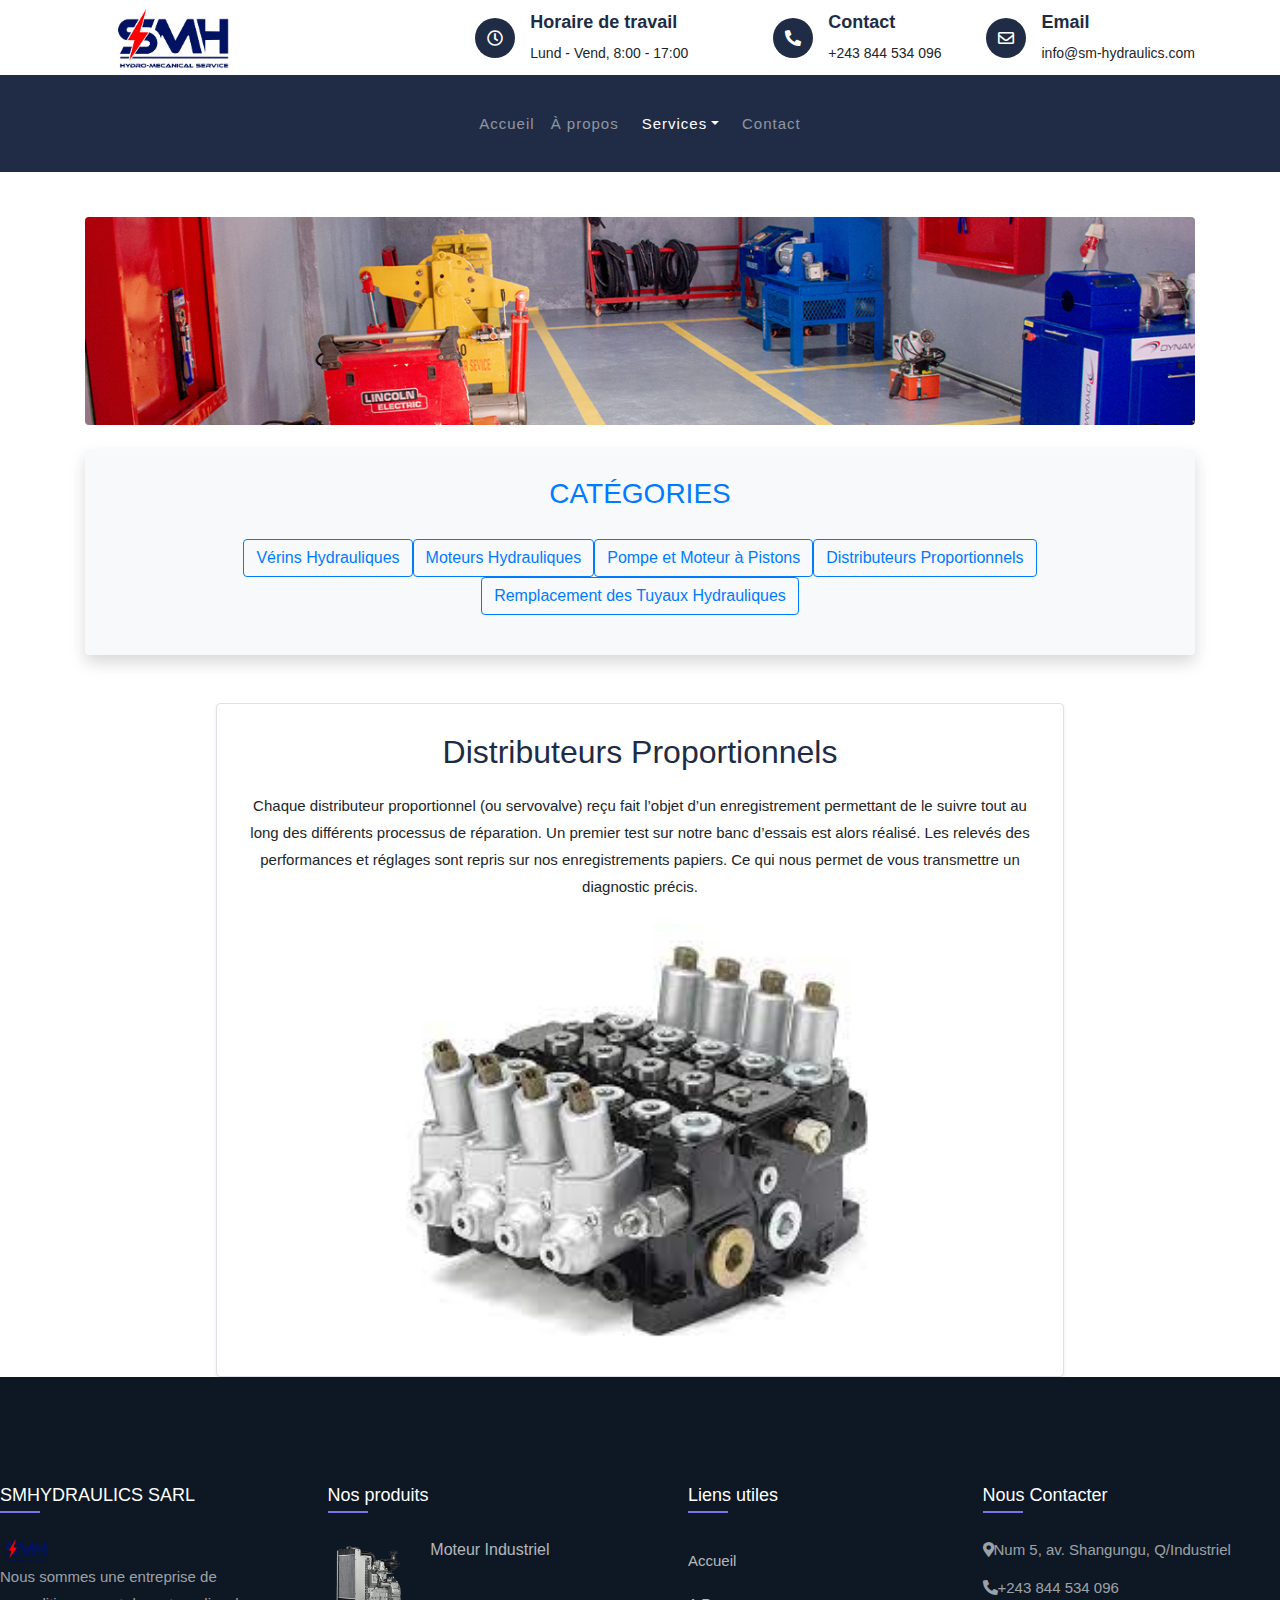
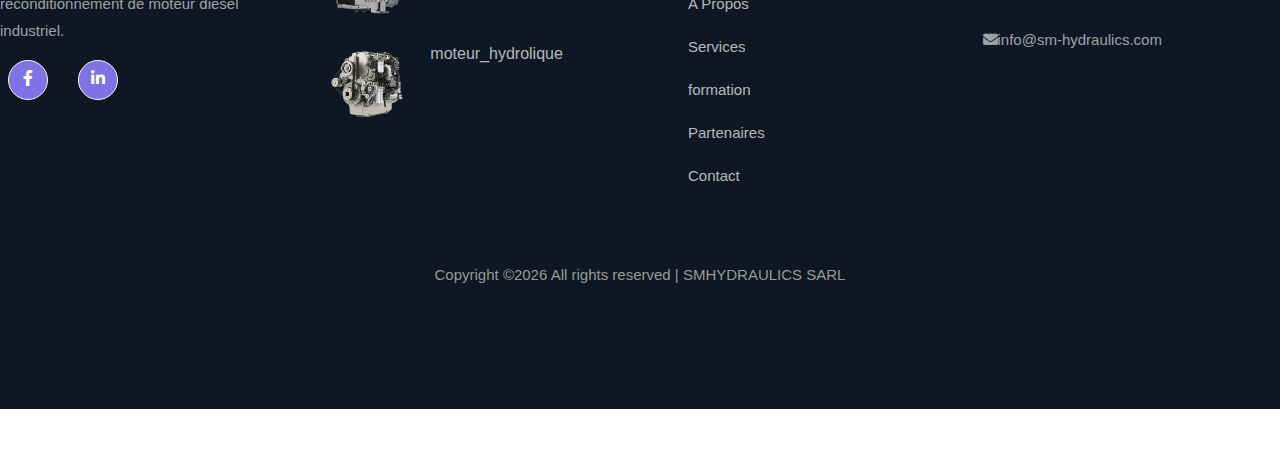
==== distributeur.html @ 276afb15 "premier commit" ====
<!DOCTYPE html>
<html lang="en">
    <head>
        <meta charset="utf-8">
        <title>SMHydraulics SAR</title>
        <meta content="width=device-width, initial-scale=1.0" name="viewport">
        <meta content="Free Website Template" name="keywords">
        <meta content="Free Website Template" name="description">

          <!-- Favicon -->
          <link rel="icon" type="image/png" href="images/smhhhh.png">

        <!-- Google Font -->
        <link href="https://fonts.googleapis.com/css2?family=Barlow:wght@400;500;600;700;800;900&display=swap" rel="stylesheet"> 
        
        <!-- CSS Libraries -->
        <link href="https://stackpath.bootstrapcdn.com/bootstrap/4.4.1/css/bootstrap.min.css" rel="stylesheet">
        <link href="https://cdnjs.cloudflare.com/ajax/libs/font-awesome/5.10.0/css/all.min.css" rel="stylesheet">
        <link href="lib/flaticon/font/flaticon.css" rel="stylesheet">
        <link href="lib/animate/animate.min.css" rel="stylesheet">
        <link href="lib/owlcarousel/assets/owl.carousel.min.css" rel="stylesheet">

        <!-- Template Stylesheet -->
        <link href="css/style.css" rel="stylesheet">
        <link href="css/main.css" rel="stylesheet">
    </head>

    <body>
        <!-- Top Bar Start -->
        <div class="top-bar">
           <div class="container">
               <div class="row align-items-center">
                   <div class="col-lg-4 col-md-12">
                       <div class="logo">
                           <a href="index.html">
                               
                               <img src="images/logo.jpg" alt="Logo"> 
                           </a>
                       </div>
                   </div>
                   <div class="col-lg-8 col-md-7 d-none d-lg-block">
                       <div class="row">
                           <div class="col-4">
                               <div class="top-bar-item">
                                   <div class="top-bar-icon">
                                       <i class="far fa-clock"></i>
                                   </div>
                                   
                                   <div class="top-bar-text">
                                       <h3>Horaire de travail</h3>
                                       <p>Lund - Vend, 8:00 - 17:00</p>
                                   </div>
                               </div>
                           </div>
                           <div class="col-4">
                               <div class="top-bar-item">
                                   <div class="top-bar-icon">
                                       <i class="fa fa-phone-alt"></i>
                                   </div>
                                   <div class="top-bar-text">
                                       <h3>Contact</h3>
                                       <p>+243 844 534 096</p>
                                   </div>
                               </div>
                           </div>
                           <div class="col-4">
                               <div class="top-bar-item">
                                   <div class="top-bar-icon">
                                       <i class="far fa-envelope"></i>
                                   </div>
                                   <div class="top-bar-text">
                                       <h3> Email</h3>
                                       <p> 
                                           info@sm-hydraulics.com</p>
                                   </div>
                               </div>
                           </div>
                       </div>
                   </div>
               </div>
           </div>
       </div>
       <!-- Top Bar End -->

       
      <!-- Nav Bar Start -->
<div class="nav-bar">
    <div class="container">
        <nav class="navbar navbar-expand-lg bg-dark navbar-dark">
            <!-- Logo -->
            <a href="#" class="navbar-brand">MENU</a>

            <!-- Bouton pour mobile -->
            <button class="navbar-toggler" type="button" data-toggle="collapse" data-target="#navbarCollapse">
                <span class="navbar-toggler-icon"></span>
            </button>

            <!-- Liens centrés -->
            <div class="collapse navbar-collapse" id="navbarCollapse">
                <ul class="navbar-nav mx-auto text-center">
                    <li class="nav-item">
                        <a href="index.html" class="nav-link">Accueil</a>
                    </li>
                    <li class="nav-item">
                        <a href="about.html" class="nav-link">À propos</a>
                    </li>
                    <li class="nav-item dropdown">
                        <a href="#" class="nav-link active dropdown-toggle" data-toggle="dropdown">Services</a>
                        <div class="dropdown-menu">
                            <a href="single.html" class="dropdown-item">Motorisation</a>
                            <a href="pieces.html" class="dropdown-item">Pièces de rechange</a>
                            <a href="Hydrolique.html" class="dropdown-item">Système hydraulique</a>
                            <a href="formation.html" class="dropdown-item">Formation</a>
                        </div>
                    </li>
                    <li class="nav-item">
                        <a href="contact.html" class="nav-link">Contact</a>
                    </li>
                </ul>
            </div>
        </nav>
    </div>
</div>
<!-- Nav Bar End -->

        
        


        <div class="single">
            <div class="container">
                <div class="row">
                    <!-- Main Image Section -->
                    <div class="col-lg-12">
                        <div class="main-image mb-4">
                            <img src="images/banner/banner1.jpg" class="img-fluid rounded mx-auto d-block" alt="Motorisation Perkins">
                        </div>
                    </div>
        
                    <div class="col-12">
                        <div class="categories bg-light py-4 px-3 rounded shadow text-center mb-5">
                            <h3 class="widget-title text-uppercase text-primary mb-4">Catégories</h3>
                            <ul class="list-unstyled d-flex justify-content-center gap-4 flex-wrap">
                                <li><a href="Hydrolique.html" class="btn btn-outline-primary">Vérins Hydrauliques</a></li>
                                <li><a href="moteur_hydrolique.html" class="btn btn-outline-primary">Moteurs Hydrauliques</a></li>
                                <li><a href="pistons.html" class="btn btn-outline-primary">Pompe et Moteur à Pistons</a></li>
                                <li><a href="distributeur.html" class="btn btn-outline-primary">Distributeurs Proportionnels</a></li>
                                <li><a href="reparation.html" class="btn btn-outline-primary">Remplacement des Tuyaux Hydrauliques</a></li>
                            </ul>
                        </div>
                    </div>
        
                    <!-- Main Content -->
        <div class="row justify-content-center">
            <div class="col-lg-9">
                <div class="content-inner-page text-center p-4 border rounded shadow-sm bg-white">
                    <h2 class="column-title">Distributeurs Proportionnels</h2>
                    <p class="card-text mt-3">
                        Chaque distributeur proportionnel (ou servovalve) reçu fait l’objet d’un enregistrement permettant de le suivre tout au long des différents processus de réparation. Un premier test sur notre banc d’essais est alors réalisé. Les relevés des performances et réglages sont repris sur nos enregistrements papiers. Ce qui nous permet de vous transmettre un diagnostic précis.
                    </p>
                    
                    
                    <div class="text-center mt-4">
                        <img src="images/téléchargement.jpg" alt="Collaboration" class="img-fluid rounded" width="500" height="400">
                    </div>
                </div>
            </div>
        </div>
            </div><!-- Container End -->
        </div><!-- Single End -->
        

 <!-- Footer Start -->
 <footer class="footer-01">
    <div class="container-fluid p-0">
        <div class="row">
            <div class="col-md-6 col-lg-3 mb-4 mb-md-0">
                <h2 class="footer-heading">SMHYDRAULICS SARL</h2>
                <div class="col-md-3 text-start d-flex align-items-center">
                    <img src="images/smhhhh.png" alt="Logo SM Hydraulics" class="img-fluid" style="max-height: 60px; margin-left: -10px;">
                </div>
                <p>Nous sommes une entreprise de reconditionnement de moteur diesel industriel.</p>
                <ul class="ftco-footer-social p-0">
      
      <li class="ftco-animate"><a class="btn btn-outline-light btn-circle mx-2" href="https://web.facebook.com/smhydraulics/">
        <i class="fab fa-facebook-f"></i>
    </a></li>
      <li class="ftco-animate"><a class="btn btn-outline-light btn-circle mx-2" href="https://www.linkedin.com/company/smhydraulics/">
        <i class="fab fa-linkedin-in"></i>
    </a></li>
    </ul>
            </div>
            <div class="col-md-6 col-lg-3 mb-4 mb-md-0">
                <h2 class="footer-heading">Nos produits</h2>
                <div class="block-21 mb-4 d-flex">
      <a class="img mr-4 rounded" style="background-image: url(images/moteur/electrogene-serie-400.png);"></a>
      <div class="text">
        <h3 class="heading"><a href="#">Moteur Industriel</a></h3>
        
      </div>
    </div>
    <div class="block-21 mb-4 d-flex">
      <a class="img mr-4 rounded" style="background-image: url(images/moteur/industriel-serie-2800.png);"></a>
      <div class="text">
        <h3 class="heading"><a href="#">moteur_hydrolique</a></h3>
       
      </div>
    </div>
            </div>
            <div class="col-md-6 col-lg-3 pl-lg-5 mb-4 mb-md-0">
                <h2 class="footer-heading">Liens utiles</h2>
                <ul class="list-unstyled">
      <li><a href="index.html" class="py-2 d-block">Accueil</a></li>
      <li><a href="about.html" class="py-2 d-block">A Propos</a></li>
      <li><a href="moteur_hydrolique.html" class="py-2 d-block">Services</a></li>
      <li><a href="formation.html" class="py-2 d-block">formation</a></li>
      <li><a href="partenaire.html" class="py-2 d-block">Partenaires</a></li>
      <li><a href="contact.html" class="py-2 d-block">Contact</a></li>
    </ul>
            </div>
            <div class="col-md-6 col-lg-3 mb-4 mb-md-0">
                <h2 class="footer-heading">Nous Contacter</h2>
                <div class="block-23 mb-3">
      <ul>
        <li><span class="fa fa-map-marker-alt me-3"></span><span class="text">Num 5, av. Shangungu, Q/Industriel</span></li>
        <li><a href="#"><span class="fa fa-phone-alt me-3"></span><span class="text">+243 844 534 096</span></a></li>
        <li><a href="#"><span class="fa fa-envelope me-3"></span><span class="text">info@sm-hydraulics.com</span></a></li>
      </ul>
    </div>
            </div>
        </div>
        <div class="row mt-5">
  <div class="col-md-12 text-center">

    <p class="copyright">
Copyright &copy;<script>document.write(new Date().getFullYear());</script> All rights reserved | SMHYDRAULICS SARL
</p>
  </div>
</div>
    </div>
</footer>
<!-- Footer End -->
        
        <!-- Back to top button -->
        <a href="#" class="back-to-top"><i class="fa fa-chevron-up"></i></a>
        
        <!-- Pre Loader -->
        <div id="loader" class="show">
            <div class="loader"></div>
        </div>

        <!-- JavaScript Libraries -->
        <script src="https://code.jquery.com/jquery-3.4.1.min.js"></script>
        <script src="https://stackpath.bootstrapcdn.com/bootstrap/4.4.1/js/bootstrap.bundle.min.js"></script>
        <script src="lib/easing/easing.min.js"></script>
        <script src="lib/owlcarousel/owl.carousel.min.js"></script>
        <script src="lib/waypoints/waypoints.min.js"></script>
        <script src="lib/counterup/counterup.min.js"></script>
        
        <!-- Contact Javascript File -->
        <script src="mail/jqBootstrapValidation.min.js"></script>
        <script src="mail/contact.js"></script>

        <!-- Template Javascript -->
        <script src="js/main.js"></script>
    </body>
</html>
<!-- SCRIPT WHATSPP  -->
<script>
    var url = 'https://wati-integration-prod-service.clare.ai/v2/watiWidget.js?45026';
    var s = document.createElement('script');
    s.type = 'text/javascript';
    s.async = true;
    s.src = url;
    var options = {
    "enabled":true,
    "chatButtonSetting":{
        "backgroundColor":"#00e785",
        "ctaText":"Chat with us",
        "borderRadius":"25",
        "marginLeft": "0",
        "marginRight": "20",
        "marginBottom": "20",
        "ctaIconWATI":false,
        "position":"left"
    },
    "brandSetting":{
        "brandName":"SMHYDRAULICS",
        "brandSubTitle":"undefined",
        "brandImg":"https://media.licdn.com/dms/image/v2/D4D0BAQG2UTIPpKOkAg/company-logo_100_100/company-logo_100_100/0/1724136158205/smhydraulics_logo?e=1732147200&v=beta&t=-CjInPSCBkEjMk5gbdX54Pg1UfIsSRT0fSMOViB5_ok",
        "welcomeText":"Hi there Welcome to SMHYDRAULICS!\nHow can I help you?",
        "messageText":"Hello, %0A I have a question about {{page_link}}",
        "backgroundColor":"#00e785",
        "ctaText":"Chat with us",
        "borderRadius":"25",
        "autoShow":false,
        "phoneNumber":"243834700148"
    }
    };
    s.onload = function() {
        CreateWhatsappChatWidget(options);
    };
    var x = document.getElementsByTagName('script')[0];
    x.parentNode.insertBefore(s, x);
</script>
---- lib/flaticon/font/flaticon.css ----
/*
  	Flaticon icon font: Flaticon
  	Creation date: 11/10/2020 08:08
  	*/

@font-face {
  font-family: "Flaticon";
  src: url("./Flaticon.eot");
  src: url("./Flaticon.eot?#iefix") format("embedded-opentype"),
       url("./Flaticon.woff2") format("woff2"),
       url("./Flaticon.woff") format("woff"),
       url("./Flaticon.ttf") format("truetype"),
       url("./Flaticon.svg#Flaticon") format("svg");
  font-weight: normal;
  font-style: normal;
}

@media screen and (-webkit-min-device-pixel-ratio:0) {
  @font-face {
    font-family: "Flaticon";
    src: url("./Flaticon.svg#Flaticon") format("svg");
  }
}

[class^="flaticon-"]:before, [class*=" flaticon-"]:before,
[class^="flaticon-"]:after, [class*=" flaticon-"]:after {   
  font-family: Flaticon;
        font-size: 20px;
font-style: normal;
margin-left: 20px;
}

.flaticon-car-wash-1:before { content: "\f100"; }
.flaticon-car-service:before { content: "\f101"; }
.flaticon-seat:before { content: "\f102"; }
.flaticon-car-service-1:before { content: "\f103"; }
.flaticon-car-wash:before { content: "\f104"; }
.flaticon-brush:before { content: "\f105"; }
.flaticon-vacuum-cleaner:before { content: "\f106"; }
.flaticon-brush-1:before { content: "\f107"; }
.flaticon-car-service-2:before { content: "\f108"; }
.flaticon-car-service-3:before { content: "\f109"; }
---- css/style.css ----
/*******************************/
/********* General CSS *********/
/*******************************/
body {
    color: #444444;
    font-weight: 400;
    background: #ffffff;
    font-family: 'Barlow', sans-serif;
}

h1,
h2, 
h3, 
h4,
h5, 
h6 {
    color: #202C45;
}

a {
    color: #202C45;
    transition: .3s;
}

a:hover,
a:active,
a:focus {
    color: #E81C2E;
    outline: none;
    text-decoration: none;
}

.btn.btn-custom {
    padding: 10px 30px 12px 30px;
    text-align: center; 
    font-size: 16px;
    font-weight: 500;
    color: #ffffff;
    background: #E81C2E;
    border: none;
    border-radius: 60px;
    box-shadow: inset 0 0 0 0 #202C45;
    transition: ease-out 0.5s;
    -webkit-transition: ease-out 0.5s;
    -moz-transition: ease-out 0.5s;
}

.btn.btn-custom:hover {
    color: #E81C2E;
    background: #202C45;
    box-shadow: inset 200px 0 0 0 #202C45;
}

.btn:focus,
.form-control:focus {
    box-shadow: none;
}

.container-fluid {
    max-width: 1366px;
}

[class^="flaticon-"]:before, [class*=" flaticon-"]:before,
[class^="flaticon-"]:after, [class*=" flaticon-"]:after {   
    font-size: inherit;
    margin-left: 0;
}


/**********************************/
/****** Loader & Back to Top ******/
/**********************************/
#loader {
    position: fixed;
    top: 0;
    right: 0;
    bottom: 0;
    left: 0;
    display: flex;
    align-items: center;
    justify-content: center;
    background: #ffffff;
    opacity: 0;
    visibility: hidden;
    -webkit-transition: opacity .3s ease-out, visibility 0s linear .3s;
    -o-transition: opacity .3s ease-out, visibility 0s linear .3s;
    transition: opacity .3s ease-out, visibility 0s linear .3s;
    z-index: 999;
}

#loader.show {
    -webkit-transition: opacity .6s ease-out, visibility 0s linear 0s;
    -o-transition: opacity .6s ease-out, visibility 0s linear 0s;
    transition: opacity .6s ease-out, visibility 0s linear 0s;
    visibility: visible;
    opacity: 1;
}

#loader .loader {
    position: relative;
    width: 45px;
    height: 45px;
    border: 5px solid #dddddd;
    border-top: 5px solid #E81C2E;
    border-radius: 50%;
    -webkit-animation: spin 2s linear infinite;
    animation: spin 2s linear infinite;
}

@-webkit-keyframes spin {
    0% { -webkit-transform: rotate(0deg); }
    100% { -webkit-transform: rotate(360deg); }
}

@keyframes spin {
    0% { transform: rotate(0deg); }
    100% { transform: rotate(360deg); }
}

.back-to-top {
    position: fixed;
    display: none;
    width: 44px;
    height: 44px;
    text-align: center;
    line-height: 1;
    font-size: 22px;
    right: 15px;
    bottom: 15px;
    transition: .5s;
    background: #E81C2E;
    border-radius: 44px;
    z-index: 9;
}

.back-to-top i {
    color: #ffffff;
    padding-top: 10px;
}

.back-to-top:hover {
    background: #202C45;
}


/**********************************/
/********** Top Bar CSS ***********/
/**********************************/
.top-bar {
    position: relative;
    height: 75px;
    display: flex;
    align-items: center;
    background: #ffffff;
}

.top-bar .logo {
    text-align: left;
    overflow: hidden;
}

.top-bar .logo h1 {
    margin: -4px 0 0 0;
    color: #E81C2E;
    font-size: 50px;
    line-height: 50px;
    font-weight: 800;
    letter-spacing: 1px;
    font-style: italic;
}

.top-bar .logo h1 span {
    color: #202C45;
}

.top-bar .logo img {
    max-width: 100%;
    max-height: 60px;
}

.top-bar .top-bar-item {
    display: flex;
    align-items: center;
    justify-content: flex-end;
}

.top-bar .top-bar-icon {
    width: 40px;
    height: 40px;
    display: flex;
    align-items: center;
    justify-content: center;
    background: #202C45;
    border-radius: 40px;
}

.top-bar .top-bar-icon i {
    margin: 0;
    color: #ffffff;
    font-size: 16px;
}

.top-bar .top-bar-text {
    padding-left: 15px;
}

.top-bar .top-bar-text h3 {
    margin: 0 0 5px 0;
    font-size: 18px;
    font-weight: 600;
}

.top-bar .top-bar-text p {
    margin: 0;
    font-size: 14px;
    font-weight: 400;
}

@media (max-width: 991.98px) {
    .top-bar .logo {
        text-align: center;
    }
}


/**********************************/
/*********** Nav Bar CSS **********/
/**********************************/
.nav-bar {
    position: relative;
    background: #202C45;
}

.nav-bar.nav-sticky {
    position: fixed;
    width: 100%;
    top: 0;
    left: 0;
    box-shadow: 0 2px 5px rgba(0, 0, 0, .3);
    z-index: 999;
}

.nav-bar .navbar {
    padding: 20px 0;
    background: #202C45 !important;
    transition: .3s;
}

.nav-bar.nav-sticky .navbar {
    padding: 5px 0;
}

.navbar-dark .navbar-nav .nav-link,
.navbar-dark .navbar-nav .nav-link:focus,
.navbar-dark .navbar-nav .nav-link:hover,
.navbar-dark .navbar-nav .nav-link.active {
    color: #ffffff;
    padding: 15px;
    font-weight: 500;
    letter-spacing: 1px;
}

.navbar-dark .navbar-nav .nav-link:hover,
.navbar-dark .navbar-nav .nav-link.active {
    color: #E81C2E;
}

.nav-bar .dropdown-menu {
    margin-top: 0;
    border: 0;
    border-radius: 0;
    background: #f8f9fa;
}

.nav-bar .btn.btn-custom {
    color: #202C45;
    background: #ffffff;
    box-shadow: inset 0 0 0 0 #E81C2E;
}

.nav-bar .btn:hover {
    color: #ffffff;
    background: #E81C2E;
    box-shadow: inset 200px 0 0 0 #E81C2E;
}

@media (min-width: 992px) {
    .nav-bar .navbar-brand {
        display: none;
    }
}

@media (max-width: 991.98px) {
    .navbar-dark .navbar-nav .nav-link,
    .navbar-dark .navbar-nav .nav-link:focus,
    .navbar-dark .navbar-nav .nav-link:hover,
    .navbar-dark .navbar-nav .nav-link.active {
        padding: 5px 0;
    }
    
    .nav-bar .dropdown-menu {
        box-shadow: none;
    }
    
    .nav-bar .btn {
        display: none;
    }
}


/*******************************/
/********** Hero CSS ***********/
/*******************************/
.carousel {
    position: relative;
    width: 100%;
    min-height: 400px;
    background: #ffffff;
    margin-bottom: 45px;
}

.carousel .container-fluid {
    padding: 0;
}

.carousel .carousel-item {
    position: relative;
    width: 100%;
    min-height: 400px;
    display: flex;
    align-items: center;
    justify-content: center;
    flex-direction: column;
}

.carousel .carousel-img {
    position: relative;
    width: 100%;
    height: 100%;
    min-height: 400px;
    text-align: right;
    overflow: hidden;
}

.carousel .carousel-img::after {
    position: absolute;
    content: "";
    top: 0;
    right: 0;
    bottom: 0;
    left: 0;
    background: rgba(0, 0, 0, .5);
    z-index: 1;
}

.carousel .carousel-img img {
    width: 100%;
    height: 100%;
    object-fit: cover;
}

.carousel .carousel-text {
    position: absolute;
    max-width: 992px;
    padding: 0 15px;
    text-align: center;
    display: flex;
    align-items: center;
    justify-content: center;
    flex-direction: column;
    z-index: 2;
}

.carousel .carousel-text h3 {
    color: #E81C2E;
    font-size: 20px;
    font-weight: 700;
    letter-spacing: 4px;
    text-transform: uppercase;
    margin-bottom: 0px;
}

.carousel .carousel-text h1 {
    color: #ffffff;
    font-size: 90px;
    font-weight: 700;
    margin-bottom: 20px;
    text-transform: capitalize;
}

.carousel .carousel-text p {
    max-width: 500px;
    color: #ffffff;
    font-size: 18px;
    margin-bottom: 40px;
}

.carousel .btn.btn-custom {
    padding: 20px 45px 22px 45px;
    color: #ffffff;
}

.carousel .btn.btn-custom:hover {
    color: #E81C2E;
}

.carousel .owl-nav {
    position: absolute;
    width: 100%;
    height: 50px;
    top: calc(50% - 25px);
    left: 0;
    display: flex;
    justify-content: space-between;
    z-index: 9;
}

.carousel .owl-nav .owl-prev,
.carousel .owl-nav .owl-next {
    width: 50px;
    height: 50px;
    display: flex;
    align-items: center;
    justify-content: center;
    color: #ffffff;
    border-radius: 50px;
    background: rgba(256, 256, 256, .2);
    font-size: 22px;
    transition: .5s;
}

.carousel .owl-nav .owl-prev {
    margin-left: 30px;
}

.carousel .owl-nav .owl-next {
    margin-right: 30px;
}

.carousel .owl-nav .owl-prev:hover,
.carousel .owl-nav .owl-next:hover {
    color: #ffffff;
    background: #E81C2E;
}

.carousel .animated {
    -webkit-animation-duration: 1s;
    animation-duration: 1s;
}

@media (max-width: 991.98px) {
    .carousel .carousel-text h3 {
        margin-bottom: 5px;
    }
    
    .carousel .carousel-text h1 {
        font-size: 60px;
    }
    
    .carousel .carousel-text p {
        font-size: 16px;
    }
    
    .carousel .carousel-text .btn {
        padding: 12px 30px;
        font-size: 15px;
        letter-spacing: 0;
    }
}

@media (max-width: 767.98px) {
    .carousel .carousel-text h3 {
        font-size: 18px;
        letter-spacing: 2px;
        margin-bottom: 15px;
    }
    
    .carousel .carousel-text h1 {
        font-size: 45px;
    }
    
    .carousel .carousel-text .btn {
        padding: 10px 25px;
        font-size: 15px;
        letter-spacing: 0;
    }
}

@media (max-width: 575.98px) {
    .carousel .carousel-text h3 {
        font-size: 14px;
        letter-spacing: 1px;
        margin-bottom: 10px;
    }
    
    .carousel .carousel-text h1 {
        font-size: 30px;
        margin-bottom: 15px;
    }
    
    .carousel .carousel-text p {
        margin-bottom: 25px;
    }
    
    .carousel .carousel-text .btn {
        padding: 8px 20px;
        font-size: 14px;
        letter-spacing: 0;
    }
}


/*******************************/
/******* Page Header CSS *******/
/*******************************/
.page-header {
    position: relative;
    margin-bottom: 45px;
    padding: 90px 0;
    text-align: center;
    background: #202C45;
    border-top: 1px dotted #ffffff;
}

.page-header h2 {
    position: relative;
    color: #ffffff;
    font-size: 60px;
    font-weight: 700;
    margin-bottom: 20px;
    padding-bottom: 5px;
}

.page-header h2::after {
    position: absolute;
    content: "";
    width: 100px;
    height: 2px;
    left: calc(50% - 50px);
    bottom: 0;
    background: #ffffff;
}

.page-header a {
    position: relative;
    padding: 0 12px;
    font-size: 22px;
    color: #ffffff;
}

.page-header a:hover {
    color: #E81C2E;
}

.page-header a::after {
    position: absolute;
    content: "/";
    width: 8px;
    height: 8px;
    top: -2px;
    right: -7px;
    text-align: center;
    color: #ffffff;
}

.page-header a:last-child::after {
    display: none;
}

@media (max-width: 991.98px) {
    .page-header {
        padding: 60px 0;
    }
    
    .page-header h2 {
        font-size: 45px;
    }
    
    .page-header a {
        font-size: 20px;
    }
}

@media (max-width: 767.98px) {
    .page-header {
        padding: 45px 0;
    }
    
    .page-header h2 {
        font-size: 35px;
    }
    
    .page-header a {
        font-size: 18px;
    }
}


/*******************************/
/******* Section Header ********/
/*******************************/
.section-header {
    position: relative;
    width: 100%;
    max-width: 700px;
    margin: 0 auto 45px auto;
}

.section-header p {
    display: inline-block;
    margin-bottom: 10px;
    padding-bottom: 5px;
    position: relative;
    font-size: 16px;
    font-weight: 700;
    letter-spacing: 4px;
    text-transform: uppercase;
    color: #E81C2E;
}

.section-header p::after {
    position: absolute;
    content: "";
    width: 50%;
    height: 2px;
    left: 25%;
    bottom: 0;
    background: #E81C2E;
}

.section-header.text-left p::after {
    left: 0;
}

.section-header.text-right p::after {
    left: 50%;
}

.section-header h2 {
    margin: 0;
    font-size: 45px;
    font-weight: 700;
    text-transform: capitalize;
}

@media (max-width: 991.98px) {
    .section-header h2 {
        font-size: 45px;
    }
}

@media (max-width: 767.98px) {
    .section-header h2 {
        font-size: 40px;
    }
}

@media (max-width: 575.98px) {
    .section-header h2 {
        font-size: 35px;
    }
}


/*******************************/
/********** About CSS **********/
/*******************************/
.about {
    position: relative;
    width: 100%;
    padding: 45px 0 15px 0;
}

.about .section-header {
    margin-bottom: 30px;
    margin-left: 0;
}

.about .about-img img {
    width: 100%;
    border-radius: 5px;
    margin-bottom: 30px;
}

.about .about-content {
    margin-bottom: 30px;
}

.about .about-content ul {
    margin: 0;
    padding: 0;
    list-style: none;
    margin-bottom: 25px;
}

.about .about-content ul li {
    margin-bottom: 5px;
}

.about .about-content ul li i {
    margin-right: 8px;
    color: #E81C2E;
}


/*******************************/
/********* Service CSS *********/
/*******************************/
.service {
    position: relative;
    width: 100%;
    padding: 45px 0 0 0;
}

.service .service-item {
    position: relative;
    width: 100%;
    display: flex;
    flex-direction: column;
    margin-bottom: 45px;
}

.service .service-item i {
    color: #202C45;
    font-size: 75px;
    line-height: 75px;
    margin-bottom: 20px;
}

.service .service-item [class^="flaticon-"]::before {
    margin: 0;
    font-size: 60px;
    line-height: 60px;
    background-image: linear-gradient(#E81C2E, #202C45);
    -webkit-background-clip: text;
    -webkit-text-fill-color: transparent;
    transition: .5s;
}

.service .service-item h3 {
    margin-bottom: 10px;
    font-size: 20px;
    font-weight: 700;
    letter-spacing: 1px;
}

.service .service-item p {
    margin: 0;
}


/*******************************/
/********** Facts CSS **********/
/*******************************/
.facts {
    position: relative;
    width: 100%;
    min-height: 400px;
    margin: 45px 0;
    display: flex;
    align-items: center;
    background: #202C45;
}

.facts .facts-item {
    display: flex;
    flex-direction: row;
    margin: 25px 0;
}

.facts .facts-item i {
    margin-top: 15px;
    font-size: 45px;
    color: #E81C2E;
}

.facts .facts-text {
    padding-left: 20px;
}

.facts .facts-text h3 {
    position: relative;
    display: inline-block;
    color: #ffffff;
    font-size: 60px;
    font-weight: 700;
}

.facts .facts-text h3::after {
    position: absolute;
    content: "\f067";
    top: 0px;
    right: -25px;
    color: #ffffff;
    font-size: 25px;
    font-family: "Font Awesome 5 Free";
    font-weight: 900;
}

.facts .facts-text p {
    color: #ffffff;
    font-size: 18px;
    font-weight: 500;
    margin: 0;
}


/*******************************/
/********* Pricing CSS *********/
/*******************************/
.price {
    position: relative;
    width: 100%;
    padding: 45px 0 15px 0;
}

.price .row {
    padding: 0 15px;
}

.price .col-md-4 {
    padding: 0;
}

.price .price-item {
    position: relative;
    margin-bottom: 30px;
    background: #ffffff;
    border-radius: 5px;
    text-align: center;
}

.price .featured-item {
    box-shadow: 0 0 30px rgba(0, 0, 0, .2);
    z-index: 1;
}

.price .price-header {
    padding: 45px 0 30px 0;
}

.price .price-header h3 {
    font-size: 20px;
    font-weight: 700;
    letter-spacing: 2px;
    text-transform: uppercase;
}

.price .price-header h2 {
    display: flex;
    align-items: flex-start;
    justify-content: center;
    font-size: 60px;
    font-weight: 700;
    letter-spacing: 5px;
}

.price .price-header h2 span {
    font-size: 25px;
    line-height: 55px;
}

.price .price-item.featured-item h2,
.price .price-item.featured-item h3 {
    color: #E81C2E;
}

.price .price-body {
    padding: 0 0 20px 0;
}

.price .price-body ul {
    margin: 0;
    padding: 0;
    list-style: none;
}

.price .price-body ul li {
    padding: 0 0 15px 0;
}

.price .price-body ul li i {
    margin-right: 10px;
}

.price .price-body ul li i.fa-check-circle {
    color: #39B972;
}

.price .price-body ul li i.fa-times-circle {
    color: #cccccc;
}

.price .price-item .price-footer {
    padding-bottom: 45px;
}

.price .price-item .price-footer .btn.btn-custom {
    color: #E81C2E;
    background: #202C45;
    box-shadow: inset 0 0 0 0 #E81C2E;
}

.price .price-item .price-footer .btn.btn-custom:hover {
    color: #ffffff;
    background: #E81C2E;
    box-shadow: inset 200px 0 0 0 #E81C2E;
}

.price .price-item.featured-item .price-footer .btn.btn-custom {
    color: #ffffff;
    background: #E81C2E;
    box-shadow: inset 0 0 0 0 #202C45;
}

.price .price-item.featured-item .price-footer .btn.btn-custom:hover {
    color: #E81C2E;
    background: #202C45;
    box-shadow: inset 200px 0 0 0 #202C45;
}


/*******************************/
/******** Location CSS *********/
/*******************************/
.location {
    position: relative;
    width: 100%;
    padding: 45px 0;
}

.location .location-item {
    display: flex;
    margin-bottom: 30px;
}

.location .location-item i {
    padding-top: 3px;
    font-size: 30px;
    color: #E81C2E;
}

.location .location-text {
    padding-left: 15px;
}

.location .location-text h3 {
    font-size: 18px;
    font-weight: 700;
}

.location .location-text p {
    margin-bottom: 5px;
}

.location .location-text p strong {
    margin-right: 5px;
    font-weight: 600;
}

.location .location-form {
    padding: 45px 30px;
    background: #E81C2E;
    border-radius: 5px;
}

.location .location-form h3 {
    color: #ffffff;
    font-size: 25px;
    font-weight: 700;
    margin-bottom: 25px;
}

.location .location-form .control-group {
    margin-bottom: 15px;
}

.location .location-form .form-control {
    height: 45px;
    color: #ffffff;
    padding: 0 15px;
    border-radius: 5px;
    border: 1px solid #ffffff;
    background: transparent;
}

.location .location-form textarea.form-control {
    height: 120px;
    padding: 15px;
}

.location .location-form .form-control::placeholder {
    color: #ffffff;
    opacity: 1;
}

.location .location-form .form-control:-ms-input-placeholder,
.location .location-form .form-control::-ms-input-placeholder {
    color: #ffffff;
}

.location .location-form .btn.btn-custom {
    width: 100%;
    color: #E81C2E;
    background: #ffffff;
    box-shadow: inset 0 0 0 0 #202C45;
}

.location .location-form .btn.btn-custom:hover {
    color: #ffffff;
    background: #E81C2E;
    box-shadow: inset 400px 0 0 0 #202C45;
}

@media(min-width: 576px) and (max-width: 991.89px) {
    .location .location-form .btn.btn-custom:hover {
        box-shadow: inset 650px 0 0 0 #202C45;
    }
}


/*******************************/
/*********** Team CSS **********/
/*******************************/
.team {
    position: relative;
    width: 100%;
    padding: 45px 0 15px 0;
}

.team .team-item {
    position: relative;
    margin-bottom: 30px;
}

.team .team-img {
    position: relative;
    border-radius: 5px 5px 0 0;
    overflow: hidden;
}

.team .team-img img {
    width: 100%;
    transition: .3s;
}

.team .team-item:hover img {
    transform: scale(1.1);
}

.team .team-text {
    position: relative;
    width: 100%;
    padding: 35px 30px 30px 30px;
    text-align: center;
    background: #202C45;
    border-radius: 0 0 5px 5px;
    transition: .5s;
}

.team .team-item:hover .team-text {
    background: #E81C2E;
}

.team .team-text h2 {
    color: #ffffff;
    font-size: 20px;
    font-weight: 600;
    letter-spacing: 1px;
    margin-bottom: 10px;
}

.team .team-text p {
    margin: 0;
    color: #ffffff;
}

.team .team-social {
    position: absolute;
    width: 100%;
    height: 40px;
    top: -20px;
    left: 0;
    text-align: center;
    font-size: 0;
}

.team .team-social a {
    display: inline-block;
    width: 40px;
    height: 40px;
    margin: 0 3px;
    padding: 7px 0;
    text-align: center;
    font-size: 16px;
    color: #ffffff;
    background: #202C45;
    border-radius: 40px;
    transition: .5s;
}

.team .team-item:hover .team-social a {
    background: #E81C2E;
}

.team .team-social a:hover {
    color: #202C45;
}


/*******************************/
/******* Testimonial CSS *******/
/*******************************/
.testimonial {
    position: relative;
    width: 100%;
    padding: 45px 0;
}

.testimonial .testimonials-carousel {
    position: relative;
    width: calc(100% + 30px);
    margin: 0 -15px;
}

.testimonial .testimonial-item {
    position: relative;
    width: 100%;
    padding: 0 15px;
    display: flex;
}

.testimonial .testimonial-item img {
    width: 80px;
    height: 80px;
    border-radius: 80px;
    transform: scale(.8);
    transition: 2s;
}

.testimonial .owl-item.center .testimonial-item img {
    transform: scale(1);
}

.testimonial .testimonial-text {
    width: calc(100% - 100px);
    padding-left: 20px;
}

.testimonial .testimonial-text h3 {
    font-size: 18px;
    font-weight: 700;
    letter-spacing: 1px;
    margin-bottom: 5px;
}

.testimonial .testimonial-text h4 {
    color: #777777;
    font-size: 15px;
    font-weight: 400;
    font-style: italic;
    margin-bottom: 10px;
}

.testimonial .testimonial-text p {
    margin: 0;
}

.testimonial .testimonial-text p::before {
    content: "\f10d";
    font-size: 25px;
    font-family: "Font Awesome 5 Free";
    font-weight: 900;
    color: #E81C2E;
    margin-right: 10px;
}

.testimonial .owl-dots {
    margin-top: 15px;
    text-align: center;
}

.testimonial .owl-dot {
    display: inline-block;
    margin: 0 5px;
    width: 12px;
    height: 12px;
    border-radius: 10px;
    background: #dddddd;
}

.testimonial .owl-dot.active {
    background: #E81C2E;
}


/*******************************/
/*********** Blog CSS **********/
/*******************************/
.blog {
    position: relative;
    width: 100%;
    padding: 45px 0 0 0;
}

.blog .blog-item {
    margin-bottom: 45px;
}

.blog .blog-img {
    position: relative;
    width: 100%;
}

.blog .blog-img img {
    width: 100%;
    border-radius: 5px;
}

.blog .meta-date {
    position: absolute;
    width: 70px;
    height: 70px;
    bottom: 10%;
    left: calc(50% - 35px);
    display: flex;
    align-items: center;
    justify-content: center;
    flex-direction: column;
    border-radius: 70px;
    background: #202C45;
    color: #ffffff;
    opacity: 0;
    transition: .5s;
}

.blog .meta-date span {
    font-size: 14px;
    font-weight: 400;
    letter-spacing: 1px;
}

.blog .meta-date strong {
    font-size: 16px;
    font-weight: 700;
    line-height: 16px;
    letter-spacing: 3px;
    text-transform: uppercase;
}

.blog .blog-item:hover .meta-date {
    bottom: calc(50% - 35px);
    opacity: 1;
}

.blog .blog-text {
    padding: 25px 0 20px 0;
}

.blog .blog-text h3 {
    font-size: 22px;
    font-weight: 700;
}

.blog .blog-text h3 a {
    color: #202C45;
}

.blog .blog-text h3 a:hover {
    color: #E81C2E;
}

.blog .blog-text p {
    margin: 0;
}

.blog .blog-meta {
    display: flex;
}

.blog .blog-meta p {
    margin: 0;
    font-size: 14px;
    line-height: 14px;
    padding: 0 10px;
    border-right: 1px solid rgba(0, 0, 0, .15);
}

.blog .blog-meta p:first-child {
    padding-left: 0;
}

.blog .blog-meta p:last-child {
    padding-right: 0;
    border: none;
}

.blog .blog-meta i {
    color: #999999;
    margin-right: 5px;
}

.blog .blog-meta a {
    color: #999999;
}

.blog .blog-meta a:hover {
    color: #E81C2E;
}

.blog .pagination {
    margin-bottom: 15px;
}

.blog .pagination .page-link {
    color: #202C45;
    border-radius: 0;
    border-color: #202C45;
}

.blog .pagination .page-link:hover,
.blog .pagination .page-item.active .page-link {
    color: #E81C2E;
    background: #202C45;
}

.blog .pagination .disabled .page-link {
    color: #999999;
}


/*******************************/
/********* Contact CSS *********/
/*******************************/
.contact {
    position: relative;
    width: 100%;
    padding: 45px 0;
}

.contact .contact-info {
    width: 100%;
    margin-bottom: 45px;
    padding: 35px 30px 10px 30px;
    border-radius: 5px;
    background: #202C45;
    
}

.contact .contact-info h2 {
    color: #ffffff;
    font-size: 25px;
    font-weight: 700;
    margin-bottom: 30px;
}

.contact .contact-info-item {
    display: flex;
    align-items: center;
    justify-content: flex-start;
    margin-bottom: 30px;
}

.contact .contact-info-icon {
    width: 50px;
    height: 50px;
    display: flex;
    align-items: center;
    justify-content: center;
    background: #ffffff;
    border-radius: 50px;
}

.contact .contact-info-icon i {
    margin: 0;
    color: #202C45;
    font-size: 16px;
}

.contact .contact-info-text {
    padding-left: 20px;
}

.contact .contact-info-text h3 {
    margin: 0 0 5px 0;
    color: #ffffff;
    font-size: 18px;
    font-weight: 700;
    letter-spacing: 1px;
}

.contact .contact-info-text p {
    margin: 0;
    color: #ffffff;
    font-size: 16px;
    font-weight: 500;
}

.contact .contact-form {
    position: relative;
    width: 100%;
    margin-bottom: 45px;
}

.contact .contact-form input {
    padding: 15px;
    border-radius: 5px;
    border: 1px solid #202C45;
}

.contact .contact-form textarea {
    height: 125px;
    padding: 8px 15px;
    border-radius: 5px;
    border: 1px solid #202C45;
}

.contact .help-block ul {
    margin: 0;
    padding: 0;
    list-style-type: none;
}

.contact iframe {
    width: 100%;
    height: 400px;
    border-radius: 5px;
}


/*******************************/
/******* Single Post CSS *******/
/*******************************/
.single {
    position: relative;
    padding: 45px 0;
}

.single .single-content {
    position: relative;
    margin-bottom: 30px;
    overflow: hidden;
}

.single .single-content img {
    margin-bottom: 20px;
    width: 100%;
    border-radius: 5px;
}

.single .single-tags {
    margin: -5px -5px 41px -5px;
    font-size: 0;
}

.single .single-tags a {
    margin: 5px;
    display: inline-block;
    padding: 7px 15px;
    font-size: 14px;
    font-weight: 500;
    color: #202C45;
    border: 1px solid #202C45;
    border-radius: 5px;
}

.single .single-tags a:hover {
    color: #ffffff;
    background: #E81C2E;
    border-color: #E81C2E;
}

.single .single-bio {
    padding: 30px;
    background: #202C45;
    display: flex;
    align-items: center;
    justify-content: center;
    flex-direction: column;
    border-radius: 5px;
}

.single .single-bio-img {
    width: 100%;
    max-width: 115px;
    padding: 15px;
    background: #ffffff;
    border-radius: 100px;
    margin-bottom: 20px;
}

.single .single-bio-img img {
    width: 100%;
    border-radius: 100px;
}

.single .single-bio-text {
    text-align: center;
}

.single .single-bio-text h3 {
    color: #ffffff;
    font-size: 20px;
    font-weight: 700;
    letter-spacing: 1px;
}

.single .single-bio-text p {
    color: #ffffff;
    margin: 0;
}

.single .single-bio-social {
    margin-top: 20px;
    display: flex;
}

.single .single-bio-social a {
    width: 40px;
    height: 40px;
    display: flex;
    align-items: center;
    justify-content: center;
    color: #202C45;
    background: #ffffff;
    border-radius: 40px;
    margin-right: 5px;
    transition: .5s;
}

.single .single-bio-social a:last-child {
    margin: 0;
}

.single .single-bio-social a:hover {
    color: #ffffff;
    background: #E81C2E;
}

.single .single-related {
    margin-bottom: 45px;
}

.single .single-related h2 {
    font-size: 30px;
    font-weight: 700;
    margin-bottom: 25px;
}

.single .related-slider {
    position: relative;
    margin: 0 -15px;
    width: calc(100% + 30px);
}

.single .related-slider .post-item {
    margin: 0 15px;
}

.single .post-item {
    display: flex;
    align-items: center;
    margin-bottom: 15px;
}

.single .post-item .post-img {
    width: 100%;
    max-width: 80px;
}

.single .post-item .post-img img {
    width: 100%;
    border-radius: 5px;
}

.single .post-item .post-text {
    padding-left: 15px;
}

.single .post-item .post-text a {
    font-size: 17px;
    font-weight: 500;
}

.single .post-item .post-text a:hover {
    color: #E81C2E;
}

.single .post-item .post-meta {
    display: flex;
    margin-top: 8px;
}

.single .post-item .post-meta p {
    display: inline-block;
    margin: 0;
    padding: 0 3px;
    font-size: 14px;
    font-weight: 400;
    font-style: italic;
}

.single .post-item .post-meta p a {
    margin-left: 5px;
    color: #777777;
    font-size: 14px;
    font-weight: 400;
    font-style: normal;
}

.single .related-slider .owl-nav {
    position: absolute;
    width: 90px;
    top: -55px;
    right: 15px;
    display: flex;
}

.single .related-slider .owl-nav .owl-prev,
.single .related-slider .owl-nav .owl-next {
    margin-left: 15px;
    width: 30px;
    height: 30px;
    display: flex;
    align-items: center;
    justify-content: center;
    color: #ffffff;
    background: #202C45;
    border-radius: 5px;
    font-size: 16px;
    transition: .3s;
}

.single .related-slider .owl-nav .owl-prev:hover,
.single .related-slider .owl-nav .owl-next:hover {
    color: #ffffff;
    background: #E81C2E;
}

.single .single-comment {
    position: relative;
    margin-bottom: 45px;
}

.single .single-comment h2 {
    font-size: 30px;
    font-weight: 700;
    margin-bottom: 25px;
}

.single .comment-list {
    list-style: none;
    padding: 0;
}

.single .comment-child {
    list-style: none;
}

.single .comment-body {
    display: flex;
    margin-bottom: 30px;
}

.single .comment-img {
    width: 60px;
}

.single .comment-img img {
    width: 100%;
    border-radius: 60px;
}

.single .comment-text {
    padding-left: 15px;
    width: calc(100% - 60px);
}

.single .comment-text h3 {
    font-size: 20px;
    font-weight: 600;
    margin-bottom: 3px;
}

.single .comment-text span {
    display: block;
    font-size: 14px;
    font-weight: 500;
    margin-bottom: 5px;
}

.single .comment-text .btn {
    padding: 3px 10px;
    font-size: 14px;
    font-weight: 500;
    color: #202C45;
    background: #dddddd;
    border-radius: 5px;
}

.single .comment-text .btn:hover {
    color: #ffffff;
    background: #E81C2E;
}

.single .comment-form {
    position: relative;
}

.single .comment-form h2 {
    font-size: 30px;
    font-weight: 700;
    margin-bottom: 25px;
}

.single .comment-form form {
    padding: 30px;
    background: #f3f6ff;
    border-radius: 5px;
}

.single .comment-form form .form-group:last-child {
    margin: 0;
}

.single .comment-form input,
.single .comment-form textarea {
    border-radius: 5px;
    border-color: #eeeeee;
}

.single .comment-form input:focus,
.single .comment-form textarea:focus {
    border-color: #E81C2E;
}

.single .comment-form .btn {
    border-radius: 45px;
}


/**********************************/
/*********** Sidebar CSS **********/
/**********************************/
.sidebar {
    position: relative;
    width: 100%;
}

@media(max-width: 991.98px) {
    .sidebar {
        margin-top: 45px;
    }
}

.sidebar .sidebar-widget {
    position: relative;
    margin-bottom: 45px;
}

.sidebar .sidebar-widget .widget-title {
    position: relative;
    margin-bottom: 30px;
    padding-bottom: 5px;
    font-size: 25px;
    font-weight: 700;
}

.sidebar .sidebar-widget .widget-title::after {
    position: absolute;
    content: "";
    width: 60px;
    height: 2px;
    bottom: 0;
    left: 0;
    background: #E81C2E;
}

.sidebar .sidebar-widget .search-widget {
    position: relative;
}

.sidebar .search-widget input {
    height: 50px;
    border: 1px solid #dddddd;
    border-radius: 5px;
}

.sidebar .search-widget input:focus {
    box-shadow: none;
    border-color: #E81C2E;
}

.sidebar .search-widget .btn {
    position: absolute;
    top: 6px;
    right: 15px;
    height: 40px;
    padding: 0;
    font-size: 25px;
    color: #202C45;
    background: none;
    border-radius: 0;
    border: none;
    transition: .3s;
}

.sidebar .search-widget .btn:hover {
    color: #E81C2E;
}

.sidebar .sidebar-widget .recent-post {
    position: relative;
}

.sidebar .sidebar-widget .tab-post {
    position: relative;
}

.sidebar .tab-post .nav.nav-pills {
    border-radius: 5px;
    overflow: hidden;
}

.sidebar .tab-post .nav.nav-pills .nav-link {
    color: #ffffff;
    background: #202C45;
    border-radius: 0;
}

.sidebar .tab-post .nav.nav-pills .nav-link:hover,
.sidebar .tab-post .nav.nav-pills .nav-link.active {
    color: #ffffff;
    background: #E81C2E;
}

.sidebar .tab-post .tab-content {
    padding: 15px 0 0 0;
    background: transparent;
}

.sidebar .tab-post .tab-content .container {
    padding: 0;
}

.sidebar .sidebar-widget .category-widget {
    position: relative;
}

.sidebar .category-widget ul {
    margin: 0;
    padding: 0;
    list-style: none;
}

.sidebar .category-widget ul li {
    margin: 0 0 12px 22px; 
}

.sidebar .category-widget ul li:last-child {
    margin-bottom: 0; 
}

.sidebar .category-widget ul li a {
    display: inline-block;
    line-height: 23px;
    font-weight: 500;
    letter-spacing: 1px;
}

.sidebar .category-widget ul li::before {
    position: absolute;
    content: '\f105';
    font-family: 'Font Awesome 5 Free';
    font-weight: 900;
    color: #E81C2E;
    left: 1px;
}

.sidebar .category-widget ul li span {
    display: inline-block;
    float: right;
}

.sidebar .sidebar-widget .tag-widget {
    position: relative;
    margin: -5px -5px;
}

.single .tag-widget a {
    margin: 5px;
    display: inline-block;
    padding: 7px 15px;
    font-size: 14px;
    font-weight: 400;
    color: #202C45;
    border: 1px solid #202C45;
    border-radius: 5px;
}

.single .tag-widget a:hover {
    color: #ffffff;
    background: #E81C2E;
    border-color: #E81C2E;
}

.sidebar .image-widget {
    display: block;
    width: 100%;
    overflow: hidden;
}

.sidebar .image-widget img {
    max-width: 100%;
    border-radius: 5px;
    transition: .3s;
}

.sidebar .image-widget img:hover {
    transform: scale(1.1);
}


/*******************************/
/********* Footer CSS **********/
/*******************************/
.footer {
    position: relative;
    margin-top: 45px;
    padding-top: 90px;
    background: #202C45;
}

.footer .footer-contact,
.footer .footer-link,
.footer .footer-newsletter {
    position: relative;
    margin-bottom: 45px;
    color: #ffffff;
}

.footer .footer-contact h2,
.footer .footer-link h2,
.footer .footer-newsletter h2 {
    margin-bottom: 30px;
    font-size: 20px;
    font-weight: 700;
    letter-spacing: 2px;
    color: #E81C2E;
}

.footer .footer-link a {
    display: block;
    margin-bottom: 10px;
    color: #ffffff;
    transition: .3s;
}

.footer .footer-link a::before {
    position: relative;
    content: "\f105";
    font-family: "Font Awesome 5 Free";
    font-weight: 900;
    margin-right: 10px;
}

.footer .footer-link a:hover {
    color: #E81C2E;
    letter-spacing: 1px;
}

.footer .footer-contact p i {
    width: 25px;
}

.footer .footer-social {
    position: relative;
    margin-top: 20px;
    display: flex;
}

.footer .footer-social a {
    width: 40px;
    height: 40px;
    display: flex;
    align-items: center;
    justify-content: center;
    color: #202C45;
    background: #ffffff;
    border-radius: 40px;
    margin-right: 5px;
    transition: .5s;
}

.footer .footer-social a:last-child {
    margin: 0;
}

.footer .footer-social a:hover {
    color: #ffffff;
    background: #E81C2E;
}

.footer .footer-newsletter form {
    position: relative;
    width: 100%;
}

.footer .footer-newsletter input {
    margin-bottom: 15px;
    height: 45px;
    background: transparent;
    border: 1px solid #ffffff;
    border-radius: 5px;
}

.footer .footer-newsletter label {
    margin-top: 5px;
    color: #777777;
    font-size: 14px;
    letter-spacing: 1px;
}

.footer .footer-newsletter .btn.btn-custom {
    width: 100%;
    color: #202C45;
    background: #ffffff;
    box-shadow: inset 0 0 0 0 #E81C2E;
}

.footer .footer-newsletter .btn:hover {
    color: #ffffff;
    background: #E81C2E;
    box-shadow: inset 200px 0 0 0 #E81C2E;
}

.footer .copyright {
    text-align: center;
    padding-top: 15px;
    padding-bottom: 45px;
}

.footer .copyright p {
    margin: 0;
    color: #ffffff;
}

.footer .copyright p a {
    color: #E81C2E;
    font-weight: 700;
    letter-spacing: 1px;
}

.footer .copyright p a:hover {
    color: #ffffff;
}

.testimonial {
    padding: 50px 0;
    background-color: #f9f9f9;
}

.testimonial .section-header p {
    font-size: 18px;
    color: #555;
    margin-bottom: 10px;
}

.testimonial .section-header h2 {
    font-size: 32px;
    font-weight: bold;
    color: #333;
    margin-bottom: 30px;
}

.testimonial .team-item {
    width: 100%;
    max-width: 250px;
    margin: auto;
    padding: 20px;
    background: #fff;
    border-radius: 8px;
    box-shadow: 0 4px 8px rgba(0, 0, 0, 0.1);
}

.testimonial .team-img img {
    width: 100%;
    max-width: 150px;
    height: auto;
    border-radius: 50%;
    margin-bottom: 15px;
}

.testimonial .team-text h2 {
    font-size: 18px;
    font-weight: 600;
    color: #000;
    margin: 0;
}

/* Styles de base pour le carrousel */
.carousel {
    position: relative;
    width: 100%;
    overflow: hidden;
    background-color: #f9f9f9;
}

.carousel .carousel-item {
    display: flex;
    flex-direction: column;
    align-items: center;
    justify-content: center;
    text-align: center;
}

.carousel .carousel-img {
    position: relative;
    width: 100%;
    height: 400px; /* Ajustez la hauteur ici si nécessaire */
    overflow: hidden;
}

.carousel-img-responsive {
    width: 100%;
    height: 100%;
    object-fit: cover; /* Permet à l'image de remplir le conteneur sans distorsion */
    object-position: center; /* Centre l'image */
}

/* Texte du carrousel */
.carousel .carousel-text {
    position: absolute;
    bottom: 50px;
    left: 50%;
    transform: translateX(-50%);
    color: #fff;
    text-shadow: 0 2px 4px rgba(0, 0, 0, 0.5);
}

.carousel .carousel-text h1 {
    font-size: 2.5rem;
    margin-bottom: 10px;
}

.carousel .carousel-text h3 {
    font-size: 1.5rem;
    margin-bottom: 20px;
}

.carousel .btn-custom {
    display: inline-block;
    background-color: #ff6f61;
    color: #fff;
    padding: 10px 20px;
    border-radius: 5px;
    text-decoration: none;
    transition: background-color 0.3s ease;
}

.carousel .btn-custom:hover {
    background-color: #e05a50;
}

/* Adaptation mobile */
@media (max-width: 768px) {
    .carousel .carousel-img {
        height: 300px; /* Hauteur plus petite pour les mobiles */
    }

    .carousel .carousel-text h1 {
        font-size: 2rem;
    }

    .carousel .carousel-text h3 {
        font-size: 1.2rem;
    }
}
.single-content img {
    width: 100%;
    height: auto;
    object-fit: cover;
}

/* Styles généraux */
.sidebar-container {
    margin-bottom: 20px;
}

.sidebar {
    border: 1px solid #ddd;
    padding: 15px;
    background-color: #f9f9f9;
    border-radius: 5px;
}

.category-widget {
    list-style: none;
    padding: 0;
    margin: 0;
}

.category-widget li {
    margin-bottom: 10px;
}

.category-widget li a {
    text-decoration: none;
    color: #333;
    font-weight: bold;
}

.category-widget li a:hover {
    color: #007bff;
    text-decoration: underline;
}

/* Affichage par défaut (Desktop) */
@media (min-width: 992px) {
    .sidebar-container {
        display: block;
    }
}

/* Affichage mobile */
@media (max-width: 991px) {
    .row {
        flex-direction: column;
    }

    .sidebar-container {
        width: 100%;
        order: 1; /* Sidebar au-dessus */
    }

    .main-image {
        order: 2; /* Image en dessous */
    }

    .col-lg-9 {
        order: 3; /* Contenu principal après */
    }
}

/* Global Styling */
body {
    font-family: 'Arial', sans-serif;
    line-height: 1.8;
    color: #333;
}

/* About Section */
.about {
    background-color: #f8f9fa;
    padding: 60px 0;
}

.about-img img {
    border-radius: 8px;
    box-shadow: 0 5px 15px rgba(0, 0, 0, 0.1);
}

.about-content p {
    font-size: 1rem;
    color: #555;
}

/* Team Section */
.team .section-header h2 {
    font-size: 2rem;
    font-weight: bold;
    color: #222;
}

.team .section-header p {
    font-size: 1rem;
    color: #888;
    text-transform: uppercase;
    margin-bottom: 10px;
}

.banner-container img {
    max-width: 100%;
    border-radius: 8px;
    box-shadow: 0 10px 20px rgba(0, 0, 0, 0.15);
}

/* Card Text */
.card-text p {
    font-size: 1rem;
    margin-bottom: 15px;
    color: #555;
}

.card-text p b {
    color: #222;
}

/* Responsive Design */
@media (max-width: 768px) {
    .about-img img {
        max-width: 100%;
        margin-bottom: 20px;
    }
    .about-content {
        text-align: center;
    }
}
.team-item-link {
    text-decoration: none;
    color: inherit;
}


/* page section */
.page-section {
    padding: 6rem 0;
  }
  .page-section h2.section-heading, .page-section .section-heading.h2 {
    font-size: 2.5rem;
    margin-top: 0;
    margin-bottom: 1rem;
  }
  .page-section h3.section-subheading, .page-section .section-subheading.h3 {
    font-size: 1rem;
    font-weight: 400;
    font-style: italic;
    font-family: "Roboto Slab", -apple-system, BlinkMacSystemFont, "Segoe UI", Roboto, "Helvetica Neue", Arial, sans-serif, "Apple Color Emoji", "Segoe UI Emoji", "Segoe UI Symbol", "Noto Color Emoji";
    margin-bottom: 4rem;
  }


  /* tEAMS CSS */
  .card-img-top {
    object-fit: cover; /* Coupe les images pour qu'elles s'adaptent sans déformation */
    height: 200px; /* Hauteur uniforme des images */
    width: 100%; /* Assure une largeur complète */
}
---- css/main.css ----
.footer {
        font-family: 'Roboto', Arial, sans-serif;
        font-size: 1rem;
        line-height: 1.6;
    }

    .footer h5 {
        font-weight: bold;
        color: #E81C2E;
        margin-bottom: 1rem;
        text-align: left; /* Aligne les titres à gauche */
    }

    .footer p {
        color: #f9f9f9;
        margin: 0.5rem 0;
        display: flex;
        align-items: center; /* Assure un alignement vertical */
    }

    .footer i {
        font-size: 1.2rem; /* Taille des icônes */
    }

    .footer .btn {
        width: 40px;
        height: 40px;
        border-radius: 50%;
        font-size: 1.2rem;
        display: flex;
        justify-content: center;
        align-items: center;
        transition: background-color 0.3s ease, color 0.3s ease;
    }

    .footer .btn:hover {
        background-color: #f8f9fa;
        color: #333;
    }

    .footer .btn-circle {
        background-color: transparent;
        border: 1px solid #f8f9fa;
    }

    .footer .btn-circle i {
        color: #f8f9fa;
    }

    .footer .btn-circle:hover i {
        color: #000;
    }

    .footer .container-fluid {
        font-size: 0.9rem;
        font-weight: bold;
        color: #f8f9fa;
    }

    .footer .row {
        align-items: flex-start; /* Aligne les blocs au haut */
        row-gap: 1rem; /* Espace entre les colonnes pour petits écrans */
    }

    .footer p .me-3 {
        margin-right: 1rem; /* Espacement entre les icônes et le texte */
    }

    .footer h5.text-end {
        text-align: right; /* Aligne le titre "Suivez-nous" à droite */
    }

    .footer .d-flex.justify-content-end {
        margin-top: -0.5rem; /* Ajuste la position des icônes sous le titre */
    }


    /*!
 * Bootstrap v4.3.1 (https://getbootstrap.com/)
 * Copyright 2011-2019 The Bootstrap Authors
 * Copyright 2011-2019 Twitter, Inc.
 * Licensed under MIT (https://github.com/twbs/bootstrap/blob/master/LICENSE)
 */
:root {
    --blue: #007bff;
    --indigo: #6610f2;
    --purple: #6f42c1;
    --pink: #e83e8c;
    --red: #dc3545;
    --orange: #fd7e14;
    --yellow: #ffc107;
    --green: #28a745;
    --teal: #20c997;
    --cyan: #17a2b8;
    --white: #fff;
    --gray: #6c757d;
    --gray-dark: #343a40;
    --primary: #007bff;
    --secondary: #6c757d;
    --success: #28a745;
    --info: #17a2b8;
    --warning: #ffc107;
    --danger: #dc3545;
    --light: #f8f9fa;
    --dark: #343a40;
    --breakpoint-xs: 0;
    --breakpoint-sm: 576px;
    --breakpoint-md: 768px;
    --breakpoint-lg: 992px;
    --breakpoint-xl: 1200px;
    --font-family-sans-serif: -apple-system, BlinkMacSystemFont, "Segoe UI", Roboto, "Helvetica Neue", Arial, "Noto Sans", sans-serif, "Apple Color Emoji", "Segoe UI Emoji", "Segoe UI Symbol", "Noto Color Emoji";
    --font-family-monospace: SFMono-Regular, Menlo, Monaco, Consolas, "Liberation Mono", "Courier New", monospace; }
  
  *,
  *::before,
  *::after {
    -webkit-box-sizing: border-box;
    box-sizing: border-box; }
  
  html {
    font-family: sans-serif;
    line-height: 1.15;
    -webkit-text-size-adjust: 100%;
    -webkit-tap-highlight-color: rgba(0, 0, 0, 0); }
  
  article, aside, figcaption, figure, footer, header, hgroup, main, nav, section {
    display: block; }
  
  body {
    margin: 0;
    font-family: -apple-system, BlinkMacSystemFont, "Segoe UI", Roboto, "Helvetica Neue", Arial, "Noto Sans", sans-serif, "Apple Color Emoji", "Segoe UI Emoji", "Segoe UI Symbol", "Noto Color Emoji";
    font-size: 1rem;
    font-weight: 400;
    line-height: 1.5;
    color: #212529;
    text-align: left;
    background-color: #fff; }
  
  [tabindex="-1"]:focus {
    outline: 0 !important; }
  
  hr {
    -webkit-box-sizing: content-box;
    box-sizing: content-box;
    height: 0;
    overflow: visible; }
  
  h1, h2, h3, h4, h5, h6 {
    margin-top: 0;
    margin-bottom: 0.5rem; }
  
  p {
    margin-top: 0;
    margin-bottom: 1rem; }
  
  abbr[title],
  abbr[data-original-title] {
    text-decoration: underline;
    -webkit-text-decoration: underline dotted;
    text-decoration: underline dotted;
    cursor: help;
    border-bottom: 0;
    text-decoration-skip-ink: none; }
  
  address {
    margin-bottom: 1rem;
    font-style: normal;
    line-height: inherit; }
  
  ol,
  ul,
  dl {
    margin-top: 0;
    margin-bottom: 1rem; }
  
  ol ol,
  ul ul,
  ol ul,
  ul ol {
    margin-bottom: 0; }
  
  dt {
    font-weight: 700; }
  
  dd {
    margin-bottom: .5rem;
    margin-left: 0; }
  
  blockquote {
    margin: 0 0 1rem; }
  
  b,
  strong {
    font-weight: bolder; }
  
  small {
    font-size: 80%; }
  
  sub,
  sup {
    position: relative;
    font-size: 75%;
    line-height: 0;
    vertical-align: baseline; }
  
  sub {
    bottom: -.25em; }
  
  sup {
    top: -.5em; }
  
  a {
    color: #007bff;
    text-decoration: none;
    background-color: transparent; }
    a:hover {
      color: #0056b3;
      text-decoration: underline; }
  
  a:not([href]):not([tabindex]) {
    color: inherit;
    text-decoration: none; }
    a:not([href]):not([tabindex]):hover, a:not([href]):not([tabindex]):focus {
      color: inherit;
      text-decoration: none; }
    a:not([href]):not([tabindex]):focus {
      outline: 0; }
  
  pre,
  code,
  kbd,
  samp {
    font-family: SFMono-Regular, Menlo, Monaco, Consolas, "Liberation Mono", "Courier New", monospace;
    font-size: 1em; }
  
  pre {
    margin-top: 0;
    margin-bottom: 1rem;
    overflow: auto; }
  
  figure {
    margin: 0 0 1rem; }
  
  img {
    vertical-align: middle;
    border-style: none; }
  
  svg {
    overflow: hidden;
    vertical-align: middle; }
  
  table {
    border-collapse: collapse; }
  
  caption {
    padding-top: 0.75rem;
    padding-bottom: 0.75rem;
    color: #6c757d;
    text-align: left;
    caption-side: bottom; }
  
  th {
    text-align: inherit; }
  
  label {
    display: inline-block;
    margin-bottom: 0.5rem; }
  
  button {
    border-radius: 0; }
  
  button:focus {
    outline: 1px dotted;
    outline: 5px auto -webkit-focus-ring-color; }
  
  input,
  button,
  select,
  optgroup,
  textarea {
    margin: 0;
    font-family: inherit;
    font-size: inherit;
    line-height: inherit; }
  
  button,
  input {
    overflow: visible; }
  
  button,
  select {
    text-transform: none; }
  
  select {
    word-wrap: normal; }
  
  button,
  [type="button"],
  [type="reset"],
  [type="submit"] {
    -webkit-appearance: button; }
  
  button:not(:disabled),
  [type="button"]:not(:disabled),
  [type="reset"]:not(:disabled),
  [type="submit"]:not(:disabled) {
    cursor: pointer; }
  
  button::-moz-focus-inner,
  [type="button"]::-moz-focus-inner,
  [type="reset"]::-moz-focus-inner,
  [type="submit"]::-moz-focus-inner {
    padding: 0;
    border-style: none; }
  
  input[type="radio"],
  input[type="checkbox"] {
    -webkit-box-sizing: border-box;
    box-sizing: border-box;
    padding: 0; }
  
  input[type="date"],
  input[type="time"],
  input[type="datetime-local"],
  input[type="month"] {
    -webkit-appearance: listbox; }
  
  textarea {
    overflow: auto;
    resize: vertical; }
  
  fieldset {
    min-width: 0;
    padding: 0;
    margin: 0;
    border: 0; }
  
  legend {
    display: block;
    width: 100%;
    max-width: 100%;
    padding: 0;
    margin-bottom: .5rem;
    font-size: 1.5rem;
    line-height: inherit;
    color: inherit;
    white-space: normal; }
  
  progress {
    vertical-align: baseline; }
  
  [type="number"]::-webkit-inner-spin-button,
  [type="number"]::-webkit-outer-spin-button {
    height: auto; }
  
  [type="search"] {
    outline-offset: -2px;
    -webkit-appearance: none; }
  
  [type="search"]::-webkit-search-decoration {
    -webkit-appearance: none; }
  
  ::-webkit-file-upload-button {
    font: inherit;
    -webkit-appearance: button; }
  
  output {
    display: inline-block; }
  
  summary {
    display: list-item;
    cursor: pointer; }
  
  template {
    display: none; }
  
  [hidden] {
    display: none !important; }
  
  h1, h2, h3, h4, h5, h6,
  .h1, .h2, .h3, .h4, .h5, .h6 {
    margin-bottom: 0.5rem;
    font-weight: 500;
    line-height: 1.2; }
  
  h1, .h1 {
    font-size: 2.5rem; }
  
  h2, .h2 {
    font-size: 2rem; }
  
  h3, .h3 {
    font-size: 1.75rem; }
  
  h4, .h4 {
    font-size: 1.5rem; }
  
  h5, .h5 {
    font-size: 1.25rem; }
  
  h6, .h6 {
    font-size: 1rem; }
  
  .lead {
    font-size: 1.25rem;
    font-weight: 300; }
  
  .display-1 {
    font-size: 6rem;
    font-weight: 300;
    line-height: 1.2; }
  
  .display-2 {
    font-size: 5.5rem;
    font-weight: 300;
    line-height: 1.2; }
  
  .display-3 {
    font-size: 4.5rem;
    font-weight: 300;
    line-height: 1.2; }
  
  .display-4 {
    font-size: 3.5rem;
    font-weight: 300;
    line-height: 1.2; }
  
  hr {
    margin-top: 1rem;
    margin-bottom: 1rem;
    border: 0;
    border-top: 1px solid rgba(0, 0, 0, 0.1); }
  
  small,
  .small {
    font-size: 80%;
    font-weight: 400; }
  
  mark,
  .mark {
    padding: 0.2em;
    background-color: #fcf8e3; }
  
  .list-unstyled {
    padding-left: 0;
    list-style: none; }
  
  .list-inline {
    padding-left: 0;
    list-style: none; }
  
  .list-inline-item {
    display: inline-block; }
    .list-inline-item:not(:last-child) {
      margin-right: 0.5rem; }
  
  .initialism {
    font-size: 90%;
    text-transform: uppercase; }
  
  .blockquote {
    margin-bottom: 1rem;
    font-size: 1.25rem; }
  
  .blockquote-footer {
    display: block;
    font-size: 80%;
    color: #6c757d; }
    .blockquote-footer::before {
      content: "\2014\00A0"; }
  
  .img-fluid {
    max-width: 100%;
    height: auto; }
  
  .img-thumbnail {
    padding: 0.25rem;
    background-color: #fff;
    border: 1px solid #dee2e6;
    border-radius: 0.25rem;
    max-width: 100%;
    height: auto; }
  
  .figure {
    display: inline-block; }
  
  .figure-img {
    margin-bottom: 0.5rem;
    line-height: 1; }
  
  .figure-caption {
    font-size: 90%;
    color: #6c757d; }
  
  code {
    font-size: 87.5%;
    color: #e83e8c;
    word-break: break-word; }
    a > code {
      color: inherit; }
  
  kbd {
    padding: 0.2rem 0.4rem;
    font-size: 87.5%;
    color: #fff;
    background-color: #212529;
    border-radius: 0.2rem; }
    kbd kbd {
      padding: 0;
      font-size: 100%;
      font-weight: 700; }
  
  pre {
    display: block;
    font-size: 87.5%;
    color: #212529; }
    pre code {
      font-size: inherit;
      color: inherit;
      word-break: normal; }
  
  .pre-scrollable {
    max-height: 340px;
    overflow-y: scroll; }
  
  .container {
    width: 100%;
    padding-right: 15px;
    padding-left: 15px;
    margin-right: auto;
    margin-left: auto; }
    @media (min-width: 576px) {
      .container {
        max-width: 540px; } }
    @media (min-width: 768px) {
      .container {
        max-width: 720px; } }
    @media (min-width: 992px) {
      .container {
        max-width: 960px; } }
    @media (min-width: 1200px) {
      .container {
        max-width: 1140px; } }
  
  .container-fluid {
    width: 100%;
    padding-right: 15px;
    padding-left: 15px;
    margin-right: auto;
    margin-left: auto; }
  
  .row {
    display: -webkit-box;
    display: -ms-flexbox;
    display: flex;
    -ms-flex-wrap: wrap;
    flex-wrap: wrap;
    margin-right: -15px;
    margin-left: -15px; }
  
  .no-gutters {
    margin-right: 0;
    margin-left: 0; }
    .no-gutters > .col,
    .no-gutters > [class*="col-"] {
      padding-right: 0;
      padding-left: 0; }
  
  .col-1, .col-2, .col-3, .col-4, .col-5, .col-6, .col-7, .col-8, .col-9, .col-10, .col-11, .col-12, .col,
  .col-auto, .col-sm-1, .col-sm-2, .col-sm-3, .col-sm-4, .col-sm-5, .col-sm-6, .col-sm-7, .col-sm-8, .col-sm-9, .col-sm-10, .col-sm-11, .col-sm-12, .col-sm,
  .col-sm-auto, .col-md-1, .col-md-2, .col-md-3, .col-md-4, .col-md-5, .col-md-6, .col-md-7, .col-md-8, .col-md-9, .col-md-10, .col-md-11, .col-md-12, .col-md,
  .col-md-auto, .col-lg-1, .col-lg-2, .col-lg-3, .col-lg-4, .col-lg-5, .col-lg-6, .col-lg-7, .col-lg-8, .col-lg-9, .col-lg-10, .col-lg-11, .col-lg-12, .col-lg,
  .col-lg-auto, .col-xl-1, .col-xl-2, .col-xl-3, .col-xl-4, .col-xl-5, .col-xl-6, .col-xl-7, .col-xl-8, .col-xl-9, .col-xl-10, .col-xl-11, .col-xl-12, .col-xl,
  .col-xl-auto {
    position: relative;
    width: 100%;
    padding-right: 15px;
    padding-left: 15px; }
  
  .col {
    -ms-flex-preferred-size: 0;
    flex-basis: 0;
    -webkit-box-flex: 1;
    -ms-flex-positive: 1;
    flex-grow: 1;
    max-width: 100%; }
  
  .col-auto {
    -webkit-box-flex: 0;
    -ms-flex: 0 0 auto;
    flex: 0 0 auto;
    width: auto;
    max-width: 100%; }
  
  .col-1 {
    -webkit-box-flex: 0;
    -ms-flex: 0 0 8.33333%;
    flex: 0 0 8.33333%;
    max-width: 8.33333%; }
  
  .col-2 {
    -webkit-box-flex: 0;
    -ms-flex: 0 0 16.66667%;
    flex: 0 0 16.66667%;
    max-width: 16.66667%; }
  
  .col-3 {
    -webkit-box-flex: 0;
    -ms-flex: 0 0 25%;
    flex: 0 0 25%;
    max-width: 25%; }
  
  .col-4 {
    -webkit-box-flex: 0;
    -ms-flex: 0 0 33.33333%;
    flex: 0 0 33.33333%;
    max-width: 33.33333%; }
  
  .col-5 {
    -webkit-box-flex: 0;
    -ms-flex: 0 0 41.66667%;
    flex: 0 0 41.66667%;
    max-width: 41.66667%; }
  
  .col-6 {
    -webkit-box-flex: 0;
    -ms-flex: 0 0 50%;
    flex: 0 0 50%;
    max-width: 50%; }
  
  .col-7 {
    -webkit-box-flex: 0;
    -ms-flex: 0 0 58.33333%;
    flex: 0 0 58.33333%;
    max-width: 58.33333%; }
  
  .col-8 {
    -webkit-box-flex: 0;
    -ms-flex: 0 0 66.66667%;
    flex: 0 0 66.66667%;
    max-width: 66.66667%; }
  
  .col-9 {
    -webkit-box-flex: 0;
    -ms-flex: 0 0 75%;
    flex: 0 0 75%;
    max-width: 75%; }
  
  .col-10 {
    -webkit-box-flex: 0;
    -ms-flex: 0 0 83.33333%;
    flex: 0 0 83.33333%;
    max-width: 83.33333%; }
  
  .col-11 {
    -webkit-box-flex: 0;
    -ms-flex: 0 0 91.66667%;
    flex: 0 0 91.66667%;
    max-width: 91.66667%; }
  
  .col-12 {
    -webkit-box-flex: 0;
    -ms-flex: 0 0 100%;
    flex: 0 0 100%;
    max-width: 100%; }
  
  .order-first {
    -webkit-box-ordinal-group: 0;
    -ms-flex-order: -1;
    order: -1; }
  
  .order-last {
    -webkit-box-ordinal-group: 14;
    -ms-flex-order: 13;
    order: 13; }
  
  .order-0 {
    -webkit-box-ordinal-group: 1;
    -ms-flex-order: 0;
    order: 0; }
  
  .order-1 {
    -webkit-box-ordinal-group: 2;
    -ms-flex-order: 1;
    order: 1; }
  
  .order-2 {
    -webkit-box-ordinal-group: 3;
    -ms-flex-order: 2;
    order: 2; }
  
  .order-3 {
    -webkit-box-ordinal-group: 4;
    -ms-flex-order: 3;
    order: 3; }
  
  .order-4 {
    -webkit-box-ordinal-group: 5;
    -ms-flex-order: 4;
    order: 4; }
  
  .order-5 {
    -webkit-box-ordinal-group: 6;
    -ms-flex-order: 5;
    order: 5; }
  
  .order-6 {
    -webkit-box-ordinal-group: 7;
    -ms-flex-order: 6;
    order: 6; }
  
  .order-7 {
    -webkit-box-ordinal-group: 8;
    -ms-flex-order: 7;
    order: 7; }
  
  .order-8 {
    -webkit-box-ordinal-group: 9;
    -ms-flex-order: 8;
    order: 8; }
  
  .order-9 {
    -webkit-box-ordinal-group: 10;
    -ms-flex-order: 9;
    order: 9; }
  
  .order-10 {
    -webkit-box-ordinal-group: 11;
    -ms-flex-order: 10;
    order: 10; }
  
  .order-11 {
    -webkit-box-ordinal-group: 12;
    -ms-flex-order: 11;
    order: 11; }
  
  .order-12 {
    -webkit-box-ordinal-group: 13;
    -ms-flex-order: 12;
    order: 12; }
  
  .offset-1 {
    margin-left: 8.33333%; }
  
  .offset-2 {
    margin-left: 16.66667%; }
  
  .offset-3 {
    margin-left: 25%; }
  
  .offset-4 {
    margin-left: 33.33333%; }
  
  .offset-5 {
    margin-left: 41.66667%; }
  
  .offset-6 {
    margin-left: 50%; }
  
  .offset-7 {
    margin-left: 58.33333%; }
  
  .offset-8 {
    margin-left: 66.66667%; }
  
  .offset-9 {
    margin-left: 75%; }
  
  .offset-10 {
    margin-left: 83.33333%; }
  
  .offset-11 {
    margin-left: 91.66667%; }
  
  @media (min-width: 576px) {
    .col-sm {
      -ms-flex-preferred-size: 0;
      flex-basis: 0;
      -webkit-box-flex: 1;
      -ms-flex-positive: 1;
      flex-grow: 1;
      max-width: 100%; }
    .col-sm-auto {
      -webkit-box-flex: 0;
      -ms-flex: 0 0 auto;
      flex: 0 0 auto;
      width: auto;
      max-width: 100%; }
    .col-sm-1 {
      -webkit-box-flex: 0;
      -ms-flex: 0 0 8.33333%;
      flex: 0 0 8.33333%;
      max-width: 8.33333%; }
    .col-sm-2 {
      -webkit-box-flex: 0;
      -ms-flex: 0 0 16.66667%;
      flex: 0 0 16.66667%;
      max-width: 16.66667%; }
    .col-sm-3 {
      -webkit-box-flex: 0;
      -ms-flex: 0 0 25%;
      flex: 0 0 25%;
      max-width: 25%; }
    .col-sm-4 {
      -webkit-box-flex: 0;
      -ms-flex: 0 0 33.33333%;
      flex: 0 0 33.33333%;
      max-width: 33.33333%; }
    .col-sm-5 {
      -webkit-box-flex: 0;
      -ms-flex: 0 0 41.66667%;
      flex: 0 0 41.66667%;
      max-width: 41.66667%; }
    .col-sm-6 {
      -webkit-box-flex: 0;
      -ms-flex: 0 0 50%;
      flex: 0 0 50%;
      max-width: 50%; }
    .col-sm-7 {
      -webkit-box-flex: 0;
      -ms-flex: 0 0 58.33333%;
      flex: 0 0 58.33333%;
      max-width: 58.33333%; }
    .col-sm-8 {
      -webkit-box-flex: 0;
      -ms-flex: 0 0 66.66667%;
      flex: 0 0 66.66667%;
      max-width: 66.66667%; }
    .col-sm-9 {
      -webkit-box-flex: 0;
      -ms-flex: 0 0 75%;
      flex: 0 0 75%;
      max-width: 75%; }
    .col-sm-10 {
      -webkit-box-flex: 0;
      -ms-flex: 0 0 83.33333%;
      flex: 0 0 83.33333%;
      max-width: 83.33333%; }
    .col-sm-11 {
      -webkit-box-flex: 0;
      -ms-flex: 0 0 91.66667%;
      flex: 0 0 91.66667%;
      max-width: 91.66667%; }
    .col-sm-12 {
      -webkit-box-flex: 0;
      -ms-flex: 0 0 100%;
      flex: 0 0 100%;
      max-width: 100%; }
    .order-sm-first {
      -webkit-box-ordinal-group: 0;
      -ms-flex-order: -1;
      order: -1; }
    .order-sm-last {
      -webkit-box-ordinal-group: 14;
      -ms-flex-order: 13;
      order: 13; }
    .order-sm-0 {
      -webkit-box-ordinal-group: 1;
      -ms-flex-order: 0;
      order: 0; }
    .order-sm-1 {
      -webkit-box-ordinal-group: 2;
      -ms-flex-order: 1;
      order: 1; }
    .order-sm-2 {
      -webkit-box-ordinal-group: 3;
      -ms-flex-order: 2;
      order: 2; }
    .order-sm-3 {
      -webkit-box-ordinal-group: 4;
      -ms-flex-order: 3;
      order: 3; }
    .order-sm-4 {
      -webkit-box-ordinal-group: 5;
      -ms-flex-order: 4;
      order: 4; }
    .order-sm-5 {
      -webkit-box-ordinal-group: 6;
      -ms-flex-order: 5;
      order: 5; }
    .order-sm-6 {
      -webkit-box-ordinal-group: 7;
      -ms-flex-order: 6;
      order: 6; }
    .order-sm-7 {
      -webkit-box-ordinal-group: 8;
      -ms-flex-order: 7;
      order: 7; }
    .order-sm-8 {
      -webkit-box-ordinal-group: 9;
      -ms-flex-order: 8;
      order: 8; }
    .order-sm-9 {
      -webkit-box-ordinal-group: 10;
      -ms-flex-order: 9;
      order: 9; }
    .order-sm-10 {
      -webkit-box-ordinal-group: 11;
      -ms-flex-order: 10;
      order: 10; }
    .order-sm-11 {
      -webkit-box-ordinal-group: 12;
      -ms-flex-order: 11;
      order: 11; }
    .order-sm-12 {
      -webkit-box-ordinal-group: 13;
      -ms-flex-order: 12;
      order: 12; }
    .offset-sm-0 {
      margin-left: 0; }
    .offset-sm-1 {
      margin-left: 8.33333%; }
    .offset-sm-2 {
      margin-left: 16.66667%; }
    .offset-sm-3 {
      margin-left: 25%; }
    .offset-sm-4 {
      margin-left: 33.33333%; }
    .offset-sm-5 {
      margin-left: 41.66667%; }
    .offset-sm-6 {
      margin-left: 50%; }
    .offset-sm-7 {
      margin-left: 58.33333%; }
    .offset-sm-8 {
      margin-left: 66.66667%; }
    .offset-sm-9 {
      margin-left: 75%; }
    .offset-sm-10 {
      margin-left: 83.33333%; }
    .offset-sm-11 {
      margin-left: 91.66667%; } }
  
  @media (min-width: 768px) {
    .col-md {
      -ms-flex-preferred-size: 0;
      flex-basis: 0;
      -webkit-box-flex: 1;
      -ms-flex-positive: 1;
      flex-grow: 1;
      max-width: 100%; }
    .col-md-auto {
      -webkit-box-flex: 0;
      -ms-flex: 0 0 auto;
      flex: 0 0 auto;
      width: auto;
      max-width: 100%; }
    .col-md-1 {
      -webkit-box-flex: 0;
      -ms-flex: 0 0 8.33333%;
      flex: 0 0 8.33333%;
      max-width: 8.33333%; }
    .col-md-2 {
      -webkit-box-flex: 0;
      -ms-flex: 0 0 16.66667%;
      flex: 0 0 16.66667%;
      max-width: 16.66667%; }
    .col-md-3 {
      -webkit-box-flex: 0;
      -ms-flex: 0 0 25%;
      flex: 0 0 25%;
      max-width: 25%; }
    .col-md-4 {
      -webkit-box-flex: 0;
      -ms-flex: 0 0 33.33333%;
      flex: 0 0 33.33333%;
      max-width: 33.33333%; }
    .col-md-5 {
      -webkit-box-flex: 0;
      -ms-flex: 0 0 41.66667%;
      flex: 0 0 41.66667%;
      max-width: 41.66667%; }
    .col-md-6 {
      -webkit-box-flex: 0;
      -ms-flex: 0 0 50%;
      flex: 0 0 50%;
      max-width: 50%; }
    .col-md-7 {
      -webkit-box-flex: 0;
      -ms-flex: 0 0 58.33333%;
      flex: 0 0 58.33333%;
      max-width: 58.33333%; }
    .col-md-8 {
      -webkit-box-flex: 0;
      -ms-flex: 0 0 66.66667%;
      flex: 0 0 66.66667%;
      max-width: 66.66667%; }
    .col-md-9 {
      -webkit-box-flex: 0;
      -ms-flex: 0 0 75%;
      flex: 0 0 75%;
      max-width: 75%; }
    .col-md-10 {
      -webkit-box-flex: 0;
      -ms-flex: 0 0 83.33333%;
      flex: 0 0 83.33333%;
      max-width: 83.33333%; }
    .col-md-11 {
      -webkit-box-flex: 0;
      -ms-flex: 0 0 91.66667%;
      flex: 0 0 91.66667%;
      max-width: 91.66667%; }
    .col-md-12 {
      -webkit-box-flex: 0;
      -ms-flex: 0 0 100%;
      flex: 0 0 100%;
      max-width: 100%; }
    .order-md-first {
      -webkit-box-ordinal-group: 0;
      -ms-flex-order: -1;
      order: -1; }
    .order-md-last {
      -webkit-box-ordinal-group: 14;
      -ms-flex-order: 13;
      order: 13; }
    .order-md-0 {
      -webkit-box-ordinal-group: 1;
      -ms-flex-order: 0;
      order: 0; }
    .order-md-1 {
      -webkit-box-ordinal-group: 2;
      -ms-flex-order: 1;
      order: 1; }
    .order-md-2 {
      -webkit-box-ordinal-group: 3;
      -ms-flex-order: 2;
      order: 2; }
    .order-md-3 {
      -webkit-box-ordinal-group: 4;
      -ms-flex-order: 3;
      order: 3; }
    .order-md-4 {
      -webkit-box-ordinal-group: 5;
      -ms-flex-order: 4;
      order: 4; }
    .order-md-5 {
      -webkit-box-ordinal-group: 6;
      -ms-flex-order: 5;
      order: 5; }
    .order-md-6 {
      -webkit-box-ordinal-group: 7;
      -ms-flex-order: 6;
      order: 6; }
    .order-md-7 {
      -webkit-box-ordinal-group: 8;
      -ms-flex-order: 7;
      order: 7; }
    .order-md-8 {
      -webkit-box-ordinal-group: 9;
      -ms-flex-order: 8;
      order: 8; }
    .order-md-9 {
      -webkit-box-ordinal-group: 10;
      -ms-flex-order: 9;
      order: 9; }
    .order-md-10 {
      -webkit-box-ordinal-group: 11;
      -ms-flex-order: 10;
      order: 10; }
    .order-md-11 {
      -webkit-box-ordinal-group: 12;
      -ms-flex-order: 11;
      order: 11; }
    .order-md-12 {
      -webkit-box-ordinal-group: 13;
      -ms-flex-order: 12;
      order: 12; }
    .offset-md-0 {
      margin-left: 0; }
    .offset-md-1 {
      margin-left: 8.33333%; }
    .offset-md-2 {
      margin-left: 16.66667%; }
    .offset-md-3 {
      margin-left: 25%; }
    .offset-md-4 {
      margin-left: 33.33333%; }
    .offset-md-5 {
      margin-left: 41.66667%; }
    .offset-md-6 {
      margin-left: 50%; }
    .offset-md-7 {
      margin-left: 58.33333%; }
    .offset-md-8 {
      margin-left: 66.66667%; }
    .offset-md-9 {
      margin-left: 75%; }
    .offset-md-10 {
      margin-left: 83.33333%; }
    .offset-md-11 {
      margin-left: 91.66667%; } }
  
  @media (min-width: 992px) {
    .col-lg {
      -ms-flex-preferred-size: 0;
      flex-basis: 0;
      -webkit-box-flex: 1;
      -ms-flex-positive: 1;
      flex-grow: 1;
      max-width: 100%; }
    .col-lg-auto {
      -webkit-box-flex: 0;
      -ms-flex: 0 0 auto;
      flex: 0 0 auto;
      width: auto;
      max-width: 100%; }
    .col-lg-1 {
      -webkit-box-flex: 0;
      -ms-flex: 0 0 8.33333%;
      flex: 0 0 8.33333%;
      max-width: 8.33333%; }
    .col-lg-2 {
      -webkit-box-flex: 0;
      -ms-flex: 0 0 16.66667%;
      flex: 0 0 16.66667%;
      max-width: 16.66667%; }
    .col-lg-3 {
      -webkit-box-flex: 0;
      -ms-flex: 0 0 25%;
      flex: 0 0 25%;
      max-width: 25%; }
    .col-lg-4 {
      -webkit-box-flex: 0;
      -ms-flex: 0 0 33.33333%;
      flex: 0 0 33.33333%;
      max-width: 33.33333%; }
    .col-lg-5 {
      -webkit-box-flex: 0;
      -ms-flex: 0 0 41.66667%;
      flex: 0 0 41.66667%;
      max-width: 41.66667%; }
    .col-lg-6 {
      -webkit-box-flex: 0;
      -ms-flex: 0 0 50%;
      flex: 0 0 50%;
      max-width: 50%; }
    .col-lg-7 {
      -webkit-box-flex: 0;
      -ms-flex: 0 0 58.33333%;
      flex: 0 0 58.33333%;
      max-width: 58.33333%; }
    .col-lg-8 {
      -webkit-box-flex: 0;
      -ms-flex: 0 0 66.66667%;
      flex: 0 0 66.66667%;
      max-width: 66.66667%; }
    .col-lg-9 {
      -webkit-box-flex: 0;
      -ms-flex: 0 0 75%;
      flex: 0 0 75%;
      max-width: 75%; }
    .col-lg-10 {
      -webkit-box-flex: 0;
      -ms-flex: 0 0 83.33333%;
      flex: 0 0 83.33333%;
      max-width: 83.33333%; }
    .col-lg-11 {
      -webkit-box-flex: 0;
      -ms-flex: 0 0 91.66667%;
      flex: 0 0 91.66667%;
      max-width: 91.66667%; }
    .col-lg-12 {
      -webkit-box-flex: 0;
      -ms-flex: 0 0 100%;
      flex: 0 0 100%;
      max-width: 100%; }
    .order-lg-first {
      -webkit-box-ordinal-group: 0;
      -ms-flex-order: -1;
      order: -1; }
    .order-lg-last {
      -webkit-box-ordinal-group: 14;
      -ms-flex-order: 13;
      order: 13; }
    .order-lg-0 {
      -webkit-box-ordinal-group: 1;
      -ms-flex-order: 0;
      order: 0; }
    .order-lg-1 {
      -webkit-box-ordinal-group: 2;
      -ms-flex-order: 1;
      order: 1; }
    .order-lg-2 {
      -webkit-box-ordinal-group: 3;
      -ms-flex-order: 2;
      order: 2; }
    .order-lg-3 {
      -webkit-box-ordinal-group: 4;
      -ms-flex-order: 3;
      order: 3; }
    .order-lg-4 {
      -webkit-box-ordinal-group: 5;
      -ms-flex-order: 4;
      order: 4; }
    .order-lg-5 {
      -webkit-box-ordinal-group: 6;
      -ms-flex-order: 5;
      order: 5; }
    .order-lg-6 {
      -webkit-box-ordinal-group: 7;
      -ms-flex-order: 6;
      order: 6; }
    .order-lg-7 {
      -webkit-box-ordinal-group: 8;
      -ms-flex-order: 7;
      order: 7; }
    .order-lg-8 {
      -webkit-box-ordinal-group: 9;
      -ms-flex-order: 8;
      order: 8; }
    .order-lg-9 {
      -webkit-box-ordinal-group: 10;
      -ms-flex-order: 9;
      order: 9; }
    .order-lg-10 {
      -webkit-box-ordinal-group: 11;
      -ms-flex-order: 10;
      order: 10; }
    .order-lg-11 {
      -webkit-box-ordinal-group: 12;
      -ms-flex-order: 11;
      order: 11; }
    .order-lg-12 {
      -webkit-box-ordinal-group: 13;
      -ms-flex-order: 12;
      order: 12; }
    .offset-lg-0 {
      margin-left: 0; }
    .offset-lg-1 {
      margin-left: 8.33333%; }
    .offset-lg-2 {
      margin-left: 16.66667%; }
    .offset-lg-3 {
      margin-left: 25%; }
    .offset-lg-4 {
      margin-left: 33.33333%; }
    .offset-lg-5 {
      margin-left: 41.66667%; }
    .offset-lg-6 {
      margin-left: 50%; }
    .offset-lg-7 {
      margin-left: 58.33333%; }
    .offset-lg-8 {
      margin-left: 66.66667%; }
    .offset-lg-9 {
      margin-left: 75%; }
    .offset-lg-10 {
      margin-left: 83.33333%; }
    .offset-lg-11 {
      margin-left: 91.66667%; } }
  
  @media (min-width: 1200px) {
    .col-xl {
      -ms-flex-preferred-size: 0;
      flex-basis: 0;
      -webkit-box-flex: 1;
      -ms-flex-positive: 1;
      flex-grow: 1;
      max-width: 100%; }
    .col-xl-auto {
      -webkit-box-flex: 0;
      -ms-flex: 0 0 auto;
      flex: 0 0 auto;
      width: auto;
      max-width: 100%; }
    .col-xl-1 {
      -webkit-box-flex: 0;
      -ms-flex: 0 0 8.33333%;
      flex: 0 0 8.33333%;
      max-width: 8.33333%; }
    .col-xl-2 {
      -webkit-box-flex: 0;
      -ms-flex: 0 0 16.66667%;
      flex: 0 0 16.66667%;
      max-width: 16.66667%; }
    .col-xl-3 {
      -webkit-box-flex: 0;
      -ms-flex: 0 0 25%;
      flex: 0 0 25%;
      max-width: 25%; }
    .col-xl-4 {
      -webkit-box-flex: 0;
      -ms-flex: 0 0 33.33333%;
      flex: 0 0 33.33333%;
      max-width: 33.33333%; }
    .col-xl-5 {
      -webkit-box-flex: 0;
      -ms-flex: 0 0 41.66667%;
      flex: 0 0 41.66667%;
      max-width: 41.66667%; }
    .col-xl-6 {
      -webkit-box-flex: 0;
      -ms-flex: 0 0 50%;
      flex: 0 0 50%;
      max-width: 50%; }
    .col-xl-7 {
      -webkit-box-flex: 0;
      -ms-flex: 0 0 58.33333%;
      flex: 0 0 58.33333%;
      max-width: 58.33333%; }
    .col-xl-8 {
      -webkit-box-flex: 0;
      -ms-flex: 0 0 66.66667%;
      flex: 0 0 66.66667%;
      max-width: 66.66667%; }
    .col-xl-9 {
      -webkit-box-flex: 0;
      -ms-flex: 0 0 75%;
      flex: 0 0 75%;
      max-width: 75%; }
    .col-xl-10 {
      -webkit-box-flex: 0;
      -ms-flex: 0 0 83.33333%;
      flex: 0 0 83.33333%;
      max-width: 83.33333%; }
    .col-xl-11 {
      -webkit-box-flex: 0;
      -ms-flex: 0 0 91.66667%;
      flex: 0 0 91.66667%;
      max-width: 91.66667%; }
    .col-xl-12 {
      -webkit-box-flex: 0;
      -ms-flex: 0 0 100%;
      flex: 0 0 100%;
      max-width: 100%; }
    .order-xl-first {
      -webkit-box-ordinal-group: 0;
      -ms-flex-order: -1;
      order: -1; }
    .order-xl-last {
      -webkit-box-ordinal-group: 14;
      -ms-flex-order: 13;
      order: 13; }
    .order-xl-0 {
      -webkit-box-ordinal-group: 1;
      -ms-flex-order: 0;
      order: 0; }
    .order-xl-1 {
      -webkit-box-ordinal-group: 2;
      -ms-flex-order: 1;
      order: 1; }
    .order-xl-2 {
      -webkit-box-ordinal-group: 3;
      -ms-flex-order: 2;
      order: 2; }
    .order-xl-3 {
      -webkit-box-ordinal-group: 4;
      -ms-flex-order: 3;
      order: 3; }
    .order-xl-4 {
      -webkit-box-ordinal-group: 5;
      -ms-flex-order: 4;
      order: 4; }
    .order-xl-5 {
      -webkit-box-ordinal-group: 6;
      -ms-flex-order: 5;
      order: 5; }
    .order-xl-6 {
      -webkit-box-ordinal-group: 7;
      -ms-flex-order: 6;
      order: 6; }
    .order-xl-7 {
      -webkit-box-ordinal-group: 8;
      -ms-flex-order: 7;
      order: 7; }
    .order-xl-8 {
      -webkit-box-ordinal-group: 9;
      -ms-flex-order: 8;
      order: 8; }
    .order-xl-9 {
      -webkit-box-ordinal-group: 10;
      -ms-flex-order: 9;
      order: 9; }
    .order-xl-10 {
      -webkit-box-ordinal-group: 11;
      -ms-flex-order: 10;
      order: 10; }
    .order-xl-11 {
      -webkit-box-ordinal-group: 12;
      -ms-flex-order: 11;
      order: 11; }
    .order-xl-12 {
      -webkit-box-ordinal-group: 13;
      -ms-flex-order: 12;
      order: 12; }
    .offset-xl-0 {
      margin-left: 0; }
    .offset-xl-1 {
      margin-left: 8.33333%; }
    .offset-xl-2 {
      margin-left: 16.66667%; }
    .offset-xl-3 {
      margin-left: 25%; }
    .offset-xl-4 {
      margin-left: 33.33333%; }
    .offset-xl-5 {
      margin-left: 41.66667%; }
    .offset-xl-6 {
      margin-left: 50%; }
    .offset-xl-7 {
      margin-left: 58.33333%; }
    .offset-xl-8 {
      margin-left: 66.66667%; }
    .offset-xl-9 {
      margin-left: 75%; }
    .offset-xl-10 {
      margin-left: 83.33333%; }
    .offset-xl-11 {
      margin-left: 91.66667%; } }
  
  .table {
    width: 100%;
    margin-bottom: 1rem;
    color: #212529; }
    .table th,
    .table td {
      padding: 0.75rem;
      vertical-align: top;
      border-top: 1px solid #dee2e6; }
    .table thead th {
      vertical-align: bottom;
      border-bottom: 2px solid #dee2e6; }
    .table tbody + tbody {
      border-top: 2px solid #dee2e6; }
  
  .table-sm th,
  .table-sm td {
    padding: 0.3rem; }
  
  .table-bordered {
    border: 1px solid #dee2e6; }
    .table-bordered th,
    .table-bordered td {
      border: 1px solid #dee2e6; }
    .table-bordered thead th,
    .table-bordered thead td {
      border-bottom-width: 2px; }
  
  .table-borderless th,
  .table-borderless td,
  .table-borderless thead th,
  .table-borderless tbody + tbody {
    border: 0; }
  
  .table-striped tbody tr:nth-of-type(odd) {
    background-color: rgba(0, 0, 0, 0.05); }
  
  .table-hover tbody tr:hover {
    color: #212529;
    background-color: rgba(0, 0, 0, 0.075); }
  
  .table-primary,
  .table-primary > th,
  .table-primary > td {
    background-color: #b8daff; }
  
  .table-primary th,
  .table-primary td,
  .table-primary thead th,
  .table-primary tbody + tbody {
    border-color: #7abaff; }
  
  .table-hover .table-primary:hover {
    background-color: #9fcdff; }
    .table-hover .table-primary:hover > td,
    .table-hover .table-primary:hover > th {
      background-color: #9fcdff; }
  
  .table-secondary,
  .table-secondary > th,
  .table-secondary > td {
    background-color: #d6d8db; }
  
  .table-secondary th,
  .table-secondary td,
  .table-secondary thead th,
  .table-secondary tbody + tbody {
    border-color: #b3b7bb; }
  
  .table-hover .table-secondary:hover {
    background-color: #c8cbcf; }
    .table-hover .table-secondary:hover > td,
    .table-hover .table-secondary:hover > th {
      background-color: #c8cbcf; }
  
  .table-success,
  .table-success > th,
  .table-success > td {
    background-color: #c3e6cb; }
  
  .table-success th,
  .table-success td,
  .table-success thead th,
  .table-success tbody + tbody {
    border-color: #8fd19e; }
  
  .table-hover .table-success:hover {
    background-color: #b1dfbb; }
    .table-hover .table-success:hover > td,
    .table-hover .table-success:hover > th {
      background-color: #b1dfbb; }
  
  .table-info,
  .table-info > th,
  .table-info > td {
    background-color: #bee5eb; }
  
  .table-info th,
  .table-info td,
  .table-info thead th,
  .table-info tbody + tbody {
    border-color: #86cfda; }
  
  .table-hover .table-info:hover {
    background-color: #abdde5; }
    .table-hover .table-info:hover > td,
    .table-hover .table-info:hover > th {
      background-color: #abdde5; }
  
  .table-warning,
  .table-warning > th,
  .table-warning > td {
    background-color: #ffeeba; }
  
  .table-warning th,
  .table-warning td,
  .table-warning thead th,
  .table-warning tbody + tbody {
    border-color: #ffdf7e; }
  
  .table-hover .table-warning:hover {
    background-color: #ffe8a1; }
    .table-hover .table-warning:hover > td,
    .table-hover .table-warning:hover > th {
      background-color: #ffe8a1; }
  
  .table-danger,
  .table-danger > th,
  .table-danger > td {
    background-color: #f5c6cb; }
  
  .table-danger th,
  .table-danger td,
  .table-danger thead th,
  .table-danger tbody + tbody {
    border-color: #ed969e; }
  
  .table-hover .table-danger:hover {
    background-color: #f1b0b7; }
    .table-hover .table-danger:hover > td,
    .table-hover .table-danger:hover > th {
      background-color: #f1b0b7; }
  
  .table-light,
  .table-light > th,
  .table-light > td {
    background-color: #fdfdfe; }
  
  .table-light th,
  .table-light td,
  .table-light thead th,
  .table-light tbody + tbody {
    border-color: #fbfcfc; }
  
  .table-hover .table-light:hover {
    background-color: #ececf6; }
    .table-hover .table-light:hover > td,
    .table-hover .table-light:hover > th {
      background-color: #ececf6; }
  
  .table-dark,
  .table-dark > th,
  .table-dark > td {
    background-color: #c6c8ca; }
  
  .table-dark th,
  .table-dark td,
  .table-dark thead th,
  .table-dark tbody + tbody {
    border-color: #95999c; }
  
  .table-hover .table-dark:hover {
    background-color: #b9bbbe; }
    .table-hover .table-dark:hover > td,
    .table-hover .table-dark:hover > th {
      background-color: #b9bbbe; }
  
  .table-active,
  .table-active > th,
  .table-active > td {
    background-color: rgba(0, 0, 0, 0.075); }
  
  .table-hover .table-active:hover {
    background-color: rgba(0, 0, 0, 0.075); }
    .table-hover .table-active:hover > td,
    .table-hover .table-active:hover > th {
      background-color: rgba(0, 0, 0, 0.075); }
  
  .table .thead-dark th {
    color: #fff;
    background-color: #343a40;
    border-color: #454d55; }
  
  .table .thead-light th {
    color: #495057;
    background-color: #e9ecef;
    border-color: #dee2e6; }
  
  .table-dark {
    color: #fff;
    background-color: #343a40; }
    .table-dark th,
    .table-dark td,
    .table-dark thead th {
      border-color: #454d55; }
    .table-dark.table-bordered {
      border: 0; }
    .table-dark.table-striped tbody tr:nth-of-type(odd) {
      background-color: rgba(255, 255, 255, 0.05); }
    .table-dark.table-hover tbody tr:hover {
      color: #fff;
      background-color: rgba(255, 255, 255, 0.075); }
  
  @media (max-width: 575.98px) {
    .table-responsive-sm {
      display: block;
      width: 100%;
      overflow-x: auto;
      -webkit-overflow-scrolling: touch; }
      .table-responsive-sm > .table-bordered {
        border: 0; } }
  
  @media (max-width: 767.98px) {
    .table-responsive-md {
      display: block;
      width: 100%;
      overflow-x: auto;
      -webkit-overflow-scrolling: touch; }
      .table-responsive-md > .table-bordered {
        border: 0; } }
  
  @media (max-width: 991.98px) {
    .table-responsive-lg {
      display: block;
      width: 100%;
      overflow-x: auto;
      -webkit-overflow-scrolling: touch; }
      .table-responsive-lg > .table-bordered {
        border: 0; } }
  
  @media (max-width: 1199.98px) {
    .table-responsive-xl {
      display: block;
      width: 100%;
      overflow-x: auto;
      -webkit-overflow-scrolling: touch; }
      .table-responsive-xl > .table-bordered {
        border: 0; } }
  
  .table-responsive {
    display: block;
    width: 100%;
    overflow-x: auto;
    -webkit-overflow-scrolling: touch; }
    .table-responsive > .table-bordered {
      border: 0; }
  
  .form-control {
    display: block;
    width: 100%;
    height: calc(1.5em + 0.75rem + 2px);
    padding: 0.375rem 0.75rem;
    font-size: 1rem;
    font-weight: 400;
    line-height: 1.5;
    color: #495057;
    background-color: #fff;
    background-clip: padding-box;
    border: 1px solid #ced4da;
    border-radius: 0.25rem;
    -webkit-transition: border-color 0.15s ease-in-out, -webkit-box-shadow 0.15s ease-in-out;
    transition: border-color 0.15s ease-in-out, -webkit-box-shadow 0.15s ease-in-out;
    -o-transition: border-color 0.15s ease-in-out, box-shadow 0.15s ease-in-out;
    transition: border-color 0.15s ease-in-out, box-shadow 0.15s ease-in-out;
    transition: border-color 0.15s ease-in-out, box-shadow 0.15s ease-in-out, -webkit-box-shadow 0.15s ease-in-out; }
    @media (prefers-reduced-motion: reduce) {
      .form-control {
        -webkit-transition: none;
        -o-transition: none;
        transition: none; } }
    .form-control::-ms-expand {
      background-color: transparent;
      border: 0; }
    .form-control:focus {
      color: #495057;
      background-color: #fff;
      border-color: #80bdff;
      outline: 0;
      -webkit-box-shadow: 0 0 0 0.2rem rgba(0, 123, 255, 0.25);
      box-shadow: 0 0 0 0.2rem rgba(0, 123, 255, 0.25); }
    .form-control::-webkit-input-placeholder {
      color: #6c757d;
      opacity: 1; }
    .form-control:-ms-input-placeholder {
      color: #6c757d;
      opacity: 1; }
    .form-control::-ms-input-placeholder {
      color: #6c757d;
      opacity: 1; }
    .form-control::placeholder {
      color: #6c757d;
      opacity: 1; }
    .form-control:disabled, .form-control[readonly] {
      background-color: #e9ecef;
      opacity: 1; }
  
  select.form-control:focus::-ms-value {
    color: #495057;
    background-color: #fff; }
  
  .form-control-file,
  .form-control-range {
    display: block;
    width: 100%; }
  
  .col-form-label {
    padding-top: calc(0.375rem + 1px);
    padding-bottom: calc(0.375rem + 1px);
    margin-bottom: 0;
    font-size: inherit;
    line-height: 1.5; }
  
  .col-form-label-lg {
    padding-top: calc(0.5rem + 1px);
    padding-bottom: calc(0.5rem + 1px);
    font-size: 1.25rem;
    line-height: 1.5; }
  
  .col-form-label-sm {
    padding-top: calc(0.25rem + 1px);
    padding-bottom: calc(0.25rem + 1px);
    font-size: 0.875rem;
    line-height: 1.5; }
  
  .form-control-plaintext {
    display: block;
    width: 100%;
    padding-top: 0.375rem;
    padding-bottom: 0.375rem;
    margin-bottom: 0;
    line-height: 1.5;
    color: #212529;
    background-color: transparent;
    border: solid transparent;
    border-width: 1px 0; }
    .form-control-plaintext.form-control-sm, .form-control-plaintext.form-control-lg {
      padding-right: 0;
      padding-left: 0; }
  
  .form-control-sm {
    height: calc(1.5em + 0.5rem + 2px);
    padding: 0.25rem 0.5rem;
    font-size: 0.875rem;
    line-height: 1.5;
    border-radius: 0.2rem; }
  
  .form-control-lg {
    height: calc(1.5em + 1rem + 2px);
    padding: 0.5rem 1rem;
    font-size: 1.25rem;
    line-height: 1.5;
    border-radius: 0.3rem; }
  
  select.form-control[size], select.form-control[multiple] {
    height: auto; }
  
  textarea.form-control {
    height: auto; }
  
  .form-group {
    margin-bottom: 1rem; }
  
  .form-text {
    display: block;
    margin-top: 0.25rem; }
  
  .form-row {
    display: -webkit-box;
    display: -ms-flexbox;
    display: flex;
    -ms-flex-wrap: wrap;
    flex-wrap: wrap;
    margin-right: -5px;
    margin-left: -5px; }
    .form-row > .col,
    .form-row > [class*="col-"] {
      padding-right: 5px;
      padding-left: 5px; }
  
  .form-check {
    position: relative;
    display: block;
    padding-left: 1.25rem; }
  
  .form-check-input {
    position: absolute;
    margin-top: 0.3rem;
    margin-left: -1.25rem; }
    .form-check-input:disabled ~ .form-check-label {
      color: #6c757d; }
  
  .form-check-label {
    margin-bottom: 0; }
  
  .form-check-inline {
    display: -webkit-inline-box;
    display: -ms-inline-flexbox;
    display: inline-flex;
    -webkit-box-align: center;
    -ms-flex-align: center;
    align-items: center;
    padding-left: 0;
    margin-right: 0.75rem; }
    .form-check-inline .form-check-input {
      position: static;
      margin-top: 0;
      margin-right: 0.3125rem;
      margin-left: 0; }
  
  .valid-feedback {
    display: none;
    width: 100%;
    margin-top: 0.25rem;
    font-size: 80%;
    color: #28a745; }
  
  .valid-tooltip {
    position: absolute;
    top: 100%;
    z-index: 5;
    display: none;
    max-width: 100%;
    padding: 0.25rem 0.5rem;
    margin-top: .1rem;
    font-size: 0.875rem;
    line-height: 1.5;
    color: #fff;
    background-color: rgba(40, 167, 69, 0.9);
    border-radius: 0.25rem; }
  
  .was-validated .form-control:valid, .form-control.is-valid {
    border-color: #28a745;
    padding-right: calc(1.5em + 0.75rem);
    background-image: url("data:image/svg+xml,%3csvg xmlns='http://www.w3.org/2000/svg' viewBox='0 0 8 8'%3e%3cpath fill='%2328a745' d='M2.3 6.73L.6 4.53c-.4-1.04.46-1.4 1.1-.8l1.1 1.4 3.4-3.8c.6-.63 1.6-.27 1.2.7l-4 4.6c-.43.5-.8.4-1.1.1z'/%3e%3c/svg%3e");
    background-repeat: no-repeat;
    background-position: center right calc(0.375em + 0.1875rem);
    background-size: calc(0.75em + 0.375rem) calc(0.75em + 0.375rem); }
    .was-validated .form-control:valid:focus, .form-control.is-valid:focus {
      border-color: #28a745;
      -webkit-box-shadow: 0 0 0 0.2rem rgba(40, 167, 69, 0.25);
      box-shadow: 0 0 0 0.2rem rgba(40, 167, 69, 0.25); }
    .was-validated .form-control:valid ~ .valid-feedback,
    .was-validated .form-control:valid ~ .valid-tooltip, .form-control.is-valid ~ .valid-feedback,
    .form-control.is-valid ~ .valid-tooltip {
      display: block; }
  
  .was-validated textarea.form-control:valid, textarea.form-control.is-valid {
    padding-right: calc(1.5em + 0.75rem);
    background-position: top calc(0.375em + 0.1875rem) right calc(0.375em + 0.1875rem); }
  
  .was-validated .custom-select:valid, .custom-select.is-valid {
    border-color: #28a745;
    padding-right: calc((1em + 0.75rem) * 3 / 4 + 1.75rem);
    background: url("data:image/svg+xml,%3csvg xmlns='http://www.w3.org/2000/svg' viewBox='0 0 4 5'%3e%3cpath fill='%23343a40' d='M2 0L0 2h4zm0 5L0 3h4z'/%3e%3c/svg%3e") no-repeat right 0.75rem center/8px 10px, url("data:image/svg+xml,%3csvg xmlns='http://www.w3.org/2000/svg' viewBox='0 0 8 8'%3e%3cpath fill='%2328a745' d='M2.3 6.73L.6 4.53c-.4-1.04.46-1.4 1.1-.8l1.1 1.4 3.4-3.8c.6-.63 1.6-.27 1.2.7l-4 4.6c-.43.5-.8.4-1.1.1z'/%3e%3c/svg%3e") #fff no-repeat center right 1.75rem/calc(0.75em + 0.375rem) calc(0.75em + 0.375rem); }
    .was-validated .custom-select:valid:focus, .custom-select.is-valid:focus {
      border-color: #28a745;
      -webkit-box-shadow: 0 0 0 0.2rem rgba(40, 167, 69, 0.25);
      box-shadow: 0 0 0 0.2rem rgba(40, 167, 69, 0.25); }
    .was-validated .custom-select:valid ~ .valid-feedback,
    .was-validated .custom-select:valid ~ .valid-tooltip, .custom-select.is-valid ~ .valid-feedback,
    .custom-select.is-valid ~ .valid-tooltip {
      display: block; }
  
  .was-validated .form-control-file:valid ~ .valid-feedback,
  .was-validated .form-control-file:valid ~ .valid-tooltip, .form-control-file.is-valid ~ .valid-feedback,
  .form-control-file.is-valid ~ .valid-tooltip {
    display: block; }
  
  .was-validated .form-check-input:valid ~ .form-check-label, .form-check-input.is-valid ~ .form-check-label {
    color: #28a745; }
  
  .was-validated .form-check-input:valid ~ .valid-feedback,
  .was-validated .form-check-input:valid ~ .valid-tooltip, .form-check-input.is-valid ~ .valid-feedback,
  .form-check-input.is-valid ~ .valid-tooltip {
    display: block; }
  
  .was-validated .custom-control-input:valid ~ .custom-control-label, .custom-control-input.is-valid ~ .custom-control-label {
    color: #28a745; }
    .was-validated .custom-control-input:valid ~ .custom-control-label::before, .custom-control-input.is-valid ~ .custom-control-label::before {
      border-color: #28a745; }
  
  .was-validated .custom-control-input:valid ~ .valid-feedback,
  .was-validated .custom-control-input:valid ~ .valid-tooltip, .custom-control-input.is-valid ~ .valid-feedback,
  .custom-control-input.is-valid ~ .valid-tooltip {
    display: block; }
  
  .was-validated .custom-control-input:valid:checked ~ .custom-control-label::before, .custom-control-input.is-valid:checked ~ .custom-control-label::before {
    border-color: #34ce57;
    background-color: #34ce57; }
  
  .was-validated .custom-control-input:valid:focus ~ .custom-control-label::before, .custom-control-input.is-valid:focus ~ .custom-control-label::before {
    -webkit-box-shadow: 0 0 0 0.2rem rgba(40, 167, 69, 0.25);
    box-shadow: 0 0 0 0.2rem rgba(40, 167, 69, 0.25); }
  
  .was-validated .custom-control-input:valid:focus:not(:checked) ~ .custom-control-label::before, .custom-control-input.is-valid:focus:not(:checked) ~ .custom-control-label::before {
    border-color: #28a745; }
  
  .was-validated .custom-file-input:valid ~ .custom-file-label, .custom-file-input.is-valid ~ .custom-file-label {
    border-color: #28a745; }
  
  .was-validated .custom-file-input:valid ~ .valid-feedback,
  .was-validated .custom-file-input:valid ~ .valid-tooltip, .custom-file-input.is-valid ~ .valid-feedback,
  .custom-file-input.is-valid ~ .valid-tooltip {
    display: block; }
  
  .was-validated .custom-file-input:valid:focus ~ .custom-file-label, .custom-file-input.is-valid:focus ~ .custom-file-label {
    border-color: #28a745;
    -webkit-box-shadow: 0 0 0 0.2rem rgba(40, 167, 69, 0.25);
    box-shadow: 0 0 0 0.2rem rgba(40, 167, 69, 0.25); }
  
  .invalid-feedback {
    display: none;
    width: 100%;
    margin-top: 0.25rem;
    font-size: 80%;
    color: #dc3545; }
  
  .invalid-tooltip {
    position: absolute;
    top: 100%;
    z-index: 5;
    display: none;
    max-width: 100%;
    padding: 0.25rem 0.5rem;
    margin-top: .1rem;
    font-size: 0.875rem;
    line-height: 1.5;
    color: #fff;
    background-color: rgba(220, 53, 69, 0.9);
    border-radius: 0.25rem; }
  
  .was-validated .form-control:invalid, .form-control.is-invalid {
    border-color: #dc3545;
    padding-right: calc(1.5em + 0.75rem);
    background-image: url("data:image/svg+xml,%3csvg xmlns='http://www.w3.org/2000/svg' fill='%23dc3545' viewBox='-2 -2 7 7'%3e%3cpath stroke='%23dc3545' d='M0 0l3 3m0-3L0 3'/%3e%3ccircle r='.5'/%3e%3ccircle cx='3' r='.5'/%3e%3ccircle cy='3' r='.5'/%3e%3ccircle cx='3' cy='3' r='.5'/%3e%3c/svg%3E");
    background-repeat: no-repeat;
    background-position: center right calc(0.375em + 0.1875rem);
    background-size: calc(0.75em + 0.375rem) calc(0.75em + 0.375rem); }
    .was-validated .form-control:invalid:focus, .form-control.is-invalid:focus {
      border-color: #dc3545;
      -webkit-box-shadow: 0 0 0 0.2rem rgba(220, 53, 69, 0.25);
      box-shadow: 0 0 0 0.2rem rgba(220, 53, 69, 0.25); }
    .was-validated .form-control:invalid ~ .invalid-feedback,
    .was-validated .form-control:invalid ~ .invalid-tooltip, .form-control.is-invalid ~ .invalid-feedback,
    .form-control.is-invalid ~ .invalid-tooltip {
      display: block; }
  
  .was-validated textarea.form-control:invalid, textarea.form-control.is-invalid {
    padding-right: calc(1.5em + 0.75rem);
    background-position: top calc(0.375em + 0.1875rem) right calc(0.375em + 0.1875rem); }
  
  .was-validated .custom-select:invalid, .custom-select.is-invalid {
    border-color: #dc3545;
    padding-right: calc((1em + 0.75rem) * 3 / 4 + 1.75rem);
    background: url("data:image/svg+xml,%3csvg xmlns='http://www.w3.org/2000/svg' viewBox='0 0 4 5'%3e%3cpath fill='%23343a40' d='M2 0L0 2h4zm0 5L0 3h4z'/%3e%3c/svg%3e") no-repeat right 0.75rem center/8px 10px, url("data:image/svg+xml,%3csvg xmlns='http://www.w3.org/2000/svg' fill='%23dc3545' viewBox='-2 -2 7 7'%3e%3cpath stroke='%23dc3545' d='M0 0l3 3m0-3L0 3'/%3e%3ccircle r='.5'/%3e%3ccircle cx='3' r='.5'/%3e%3ccircle cy='3' r='.5'/%3e%3ccircle cx='3' cy='3' r='.5'/%3e%3c/svg%3E") #fff no-repeat center right 1.75rem/calc(0.75em + 0.375rem) calc(0.75em + 0.375rem); }
    .was-validated .custom-select:invalid:focus, .custom-select.is-invalid:focus {
      border-color: #dc3545;
      -webkit-box-shadow: 0 0 0 0.2rem rgba(220, 53, 69, 0.25);
      box-shadow: 0 0 0 0.2rem rgba(220, 53, 69, 0.25); }
    .was-validated .custom-select:invalid ~ .invalid-feedback,
    .was-validated .custom-select:invalid ~ .invalid-tooltip, .custom-select.is-invalid ~ .invalid-feedback,
    .custom-select.is-invalid ~ .invalid-tooltip {
      display: block; }
  
  .was-validated .form-control-file:invalid ~ .invalid-feedback,
  .was-validated .form-control-file:invalid ~ .invalid-tooltip, .form-control-file.is-invalid ~ .invalid-feedback,
  .form-control-file.is-invalid ~ .invalid-tooltip {
    display: block; }
  
  .was-validated .form-check-input:invalid ~ .form-check-label, .form-check-input.is-invalid ~ .form-check-label {
    color: #dc3545; }
  
  .was-validated .form-check-input:invalid ~ .invalid-feedback,
  .was-validated .form-check-input:invalid ~ .invalid-tooltip, .form-check-input.is-invalid ~ .invalid-feedback,
  .form-check-input.is-invalid ~ .invalid-tooltip {
    display: block; }
  
  .was-validated .custom-control-input:invalid ~ .custom-control-label, .custom-control-input.is-invalid ~ .custom-control-label {
    color: #dc3545; }
    .was-validated .custom-control-input:invalid ~ .custom-control-label::before, .custom-control-input.is-invalid ~ .custom-control-label::before {
      border-color: #dc3545; }
  
  .was-validated .custom-control-input:invalid ~ .invalid-feedback,
  .was-validated .custom-control-input:invalid ~ .invalid-tooltip, .custom-control-input.is-invalid ~ .invalid-feedback,
  .custom-control-input.is-invalid ~ .invalid-tooltip {
    display: block; }
  
  .was-validated .custom-control-input:invalid:checked ~ .custom-control-label::before, .custom-control-input.is-invalid:checked ~ .custom-control-label::before {
    border-color: #e4606d;
    background-color: #e4606d; }
  
  .was-validated .custom-control-input:invalid:focus ~ .custom-control-label::before, .custom-control-input.is-invalid:focus ~ .custom-control-label::before {
    -webkit-box-shadow: 0 0 0 0.2rem rgba(220, 53, 69, 0.25);
    box-shadow: 0 0 0 0.2rem rgba(220, 53, 69, 0.25); }
  
  .was-validated .custom-control-input:invalid:focus:not(:checked) ~ .custom-control-label::before, .custom-control-input.is-invalid:focus:not(:checked) ~ .custom-control-label::before {
    border-color: #dc3545; }
  
  .was-validated .custom-file-input:invalid ~ .custom-file-label, .custom-file-input.is-invalid ~ .custom-file-label {
    border-color: #dc3545; }
  
  .was-validated .custom-file-input:invalid ~ .invalid-feedback,
  .was-validated .custom-file-input:invalid ~ .invalid-tooltip, .custom-file-input.is-invalid ~ .invalid-feedback,
  .custom-file-input.is-invalid ~ .invalid-tooltip {
    display: block; }
  
  .was-validated .custom-file-input:invalid:focus ~ .custom-file-label, .custom-file-input.is-invalid:focus ~ .custom-file-label {
    border-color: #dc3545;
    -webkit-box-shadow: 0 0 0 0.2rem rgba(220, 53, 69, 0.25);
    box-shadow: 0 0 0 0.2rem rgba(220, 53, 69, 0.25); }
  
  .form-inline {
    display: -webkit-box;
    display: -ms-flexbox;
    display: flex;
    -webkit-box-orient: horizontal;
    -webkit-box-direction: normal;
    -ms-flex-flow: row wrap;
    flex-flow: row wrap;
    -webkit-box-align: center;
    -ms-flex-align: center;
    align-items: center; }
    .form-inline .form-check {
      width: 100%; }
    @media (min-width: 576px) {
      .form-inline label {
        display: -webkit-box;
        display: -ms-flexbox;
        display: flex;
        -webkit-box-align: center;
        -ms-flex-align: center;
        align-items: center;
        -webkit-box-pack: center;
        -ms-flex-pack: center;
        justify-content: center;
        margin-bottom: 0; }
      .form-inline .form-group {
        display: -webkit-box;
        display: -ms-flexbox;
        display: flex;
        -webkit-box-flex: 0;
        -ms-flex: 0 0 auto;
        flex: 0 0 auto;
        -webkit-box-orient: horizontal;
        -webkit-box-direction: normal;
        -ms-flex-flow: row wrap;
        flex-flow: row wrap;
        -webkit-box-align: center;
        -ms-flex-align: center;
        align-items: center;
        margin-bottom: 0; }
      .form-inline .form-control {
        display: inline-block;
        width: auto;
        vertical-align: middle; }
      .form-inline .form-control-plaintext {
        display: inline-block; }
      .form-inline .input-group,
      .form-inline .custom-select {
        width: auto; }
      .form-inline .form-check {
        display: -webkit-box;
        display: -ms-flexbox;
        display: flex;
        -webkit-box-align: center;
        -ms-flex-align: center;
        align-items: center;
        -webkit-box-pack: center;
        -ms-flex-pack: center;
        justify-content: center;
        width: auto;
        padding-left: 0; }
      .form-inline .form-check-input {
        position: relative;
        -ms-flex-negative: 0;
        flex-shrink: 0;
        margin-top: 0;
        margin-right: 0.25rem;
        margin-left: 0; }
      .form-inline .custom-control {
        -webkit-box-align: center;
        -ms-flex-align: center;
        align-items: center;
        -webkit-box-pack: center;
        -ms-flex-pack: center;
        justify-content: center; }
      .form-inline .custom-control-label {
        margin-bottom: 0; } }
  
  .btn {
    display: inline-block;
    font-weight: 400;
    color: #212529;
    text-align: center;
    vertical-align: middle;
    -webkit-user-select: none;
    -moz-user-select: none;
    -ms-user-select: none;
    user-select: none;
    background-color: transparent;
    border: 1px solid transparent;
    padding: 0.375rem 0.75rem;
    font-size: 1rem;
    line-height: 1.5;
    border-radius: 0.25rem;
    -webkit-transition: color 0.15s ease-in-out, background-color 0.15s ease-in-out, border-color 0.15s ease-in-out, -webkit-box-shadow 0.15s ease-in-out;
    transition: color 0.15s ease-in-out, background-color 0.15s ease-in-out, border-color 0.15s ease-in-out, -webkit-box-shadow 0.15s ease-in-out;
    -o-transition: color 0.15s ease-in-out, background-color 0.15s ease-in-out, border-color 0.15s ease-in-out, box-shadow 0.15s ease-in-out;
    transition: color 0.15s ease-in-out, background-color 0.15s ease-in-out, border-color 0.15s ease-in-out, box-shadow 0.15s ease-in-out;
    transition: color 0.15s ease-in-out, background-color 0.15s ease-in-out, border-color 0.15s ease-in-out, box-shadow 0.15s ease-in-out, -webkit-box-shadow 0.15s ease-in-out; }
    @media (prefers-reduced-motion: reduce) {
      .btn {
        -webkit-transition: none;
        -o-transition: none;
        transition: none; } }
    .btn:hover {
      color: #212529;
      text-decoration: none; }
    .btn:focus, .btn.focus {
      outline: 0;
      -webkit-box-shadow: 0 0 0 0.2rem rgba(0, 123, 255, 0.25);
      box-shadow: 0 0 0 0.2rem rgba(0, 123, 255, 0.25); }
    .btn.disabled, .btn:disabled {
      opacity: 0.65; }
  
  a.btn.disabled,
  fieldset:disabled a.btn {
    pointer-events: none; }
  
  .btn-primary {
    color: #fff;
    background-color: #007bff;
    border-color: #007bff; }
    .btn-primary:hover {
      color: #fff;
      background-color: #0069d9;
      border-color: #0062cc; }
    .btn-primary:focus, .btn-primary.focus {
      -webkit-box-shadow: 0 0 0 0.2rem rgba(38, 143, 255, 0.5);
      box-shadow: 0 0 0 0.2rem rgba(38, 143, 255, 0.5); }
    .btn-primary.disabled, .btn-primary:disabled {
      color: #fff;
      background-color: #007bff;
      border-color: #007bff; }
    .btn-primary:not(:disabled):not(.disabled):active, .btn-primary:not(:disabled):not(.disabled).active,
    .show > .btn-primary.dropdown-toggle {
      color: #fff;
      background-color: #0062cc;
      border-color: #005cbf; }
      .btn-primary:not(:disabled):not(.disabled):active:focus, .btn-primary:not(:disabled):not(.disabled).active:focus,
      .show > .btn-primary.dropdown-toggle:focus {
        -webkit-box-shadow: 0 0 0 0.2rem rgba(38, 143, 255, 0.5);
        box-shadow: 0 0 0 0.2rem rgba(38, 143, 255, 0.5); }
  
  .btn-secondary {
    color: #fff;
    background-color: #6c757d;
    border-color: #6c757d; }
    .btn-secondary:hover {
      color: #fff;
      background-color: #5a6268;
      border-color: #545b62; }
    .btn-secondary:focus, .btn-secondary.focus {
      -webkit-box-shadow: 0 0 0 0.2rem rgba(130, 138, 145, 0.5);
      box-shadow: 0 0 0 0.2rem rgba(130, 138, 145, 0.5); }
    .btn-secondary.disabled, .btn-secondary:disabled {
      color: #fff;
      background-color: #6c757d;
      border-color: #6c757d; }
    .btn-secondary:not(:disabled):not(.disabled):active, .btn-secondary:not(:disabled):not(.disabled).active,
    .show > .btn-secondary.dropdown-toggle {
      color: #fff;
      background-color: #545b62;
      border-color: #4e555b; }
      .btn-secondary:not(:disabled):not(.disabled):active:focus, .btn-secondary:not(:disabled):not(.disabled).active:focus,
      .show > .btn-secondary.dropdown-toggle:focus {
        -webkit-box-shadow: 0 0 0 0.2rem rgba(130, 138, 145, 0.5);
        box-shadow: 0 0 0 0.2rem rgba(130, 138, 145, 0.5); }
  
  .btn-success {
    color: #fff;
    background-color: #28a745;
    border-color: #28a745; }
    .btn-success:hover {
      color: #fff;
      background-color: #218838;
      border-color: #1e7e34; }
    .btn-success:focus, .btn-success.focus {
      -webkit-box-shadow: 0 0 0 0.2rem rgba(72, 180, 97, 0.5);
      box-shadow: 0 0 0 0.2rem rgba(72, 180, 97, 0.5); }
    .btn-success.disabled, .btn-success:disabled {
      color: #fff;
      background-color: #28a745;
      border-color: #28a745; }
    .btn-success:not(:disabled):not(.disabled):active, .btn-success:not(:disabled):not(.disabled).active,
    .show > .btn-success.dropdown-toggle {
      color: #fff;
      background-color: #1e7e34;
      border-color: #1c7430; }
      .btn-success:not(:disabled):not(.disabled):active:focus, .btn-success:not(:disabled):not(.disabled).active:focus,
      .show > .btn-success.dropdown-toggle:focus {
        -webkit-box-shadow: 0 0 0 0.2rem rgba(72, 180, 97, 0.5);
        box-shadow: 0 0 0 0.2rem rgba(72, 180, 97, 0.5); }
  
  .btn-info {
    color: #fff;
    background-color: #17a2b8;
    border-color: #17a2b8; }
    .btn-info:hover {
      color: #fff;
      background-color: #138496;
      border-color: #117a8b; }
    .btn-info:focus, .btn-info.focus {
      -webkit-box-shadow: 0 0 0 0.2rem rgba(58, 176, 195, 0.5);
      box-shadow: 0 0 0 0.2rem rgba(58, 176, 195, 0.5); }
    .btn-info.disabled, .btn-info:disabled {
      color: #fff;
      background-color: #17a2b8;
      border-color: #17a2b8; }
    .btn-info:not(:disabled):not(.disabled):active, .btn-info:not(:disabled):not(.disabled).active,
    .show > .btn-info.dropdown-toggle {
      color: #fff;
      background-color: #117a8b;
      border-color: #10707f; }
      .btn-info:not(:disabled):not(.disabled):active:focus, .btn-info:not(:disabled):not(.disabled).active:focus,
      .show > .btn-info.dropdown-toggle:focus {
        -webkit-box-shadow: 0 0 0 0.2rem rgba(58, 176, 195, 0.5);
        box-shadow: 0 0 0 0.2rem rgba(58, 176, 195, 0.5); }
  
  .btn-warning {
    color: #212529;
    background-color: #ffc107;
    border-color: #ffc107; }
    .btn-warning:hover {
      color: #212529;
      background-color: #e0a800;
      border-color: #d39e00; }
    .btn-warning:focus, .btn-warning.focus {
      -webkit-box-shadow: 0 0 0 0.2rem rgba(222, 170, 12, 0.5);
      box-shadow: 0 0 0 0.2rem rgba(222, 170, 12, 0.5); }
    .btn-warning.disabled, .btn-warning:disabled {
      color: #212529;
      background-color: #ffc107;
      border-color: #ffc107; }
    .btn-warning:not(:disabled):not(.disabled):active, .btn-warning:not(:disabled):not(.disabled).active,
    .show > .btn-warning.dropdown-toggle {
      color: #212529;
      background-color: #d39e00;
      border-color: #c69500; }
      .btn-warning:not(:disabled):not(.disabled):active:focus, .btn-warning:not(:disabled):not(.disabled).active:focus,
      .show > .btn-warning.dropdown-toggle:focus {
        -webkit-box-shadow: 0 0 0 0.2rem rgba(222, 170, 12, 0.5);
        box-shadow: 0 0 0 0.2rem rgba(222, 170, 12, 0.5); }
  
  .btn-danger {
    color: #fff;
    background-color: #dc3545;
    border-color: #dc3545; }
    .btn-danger:hover {
      color: #fff;
      background-color: #c82333;
      border-color: #bd2130; }
    .btn-danger:focus, .btn-danger.focus {
      -webkit-box-shadow: 0 0 0 0.2rem rgba(225, 83, 97, 0.5);
      box-shadow: 0 0 0 0.2rem rgba(225, 83, 97, 0.5); }
    .btn-danger.disabled, .btn-danger:disabled {
      color: #fff;
      background-color: #dc3545;
      border-color: #dc3545; }
    .btn-danger:not(:disabled):not(.disabled):active, .btn-danger:not(:disabled):not(.disabled).active,
    .show > .btn-danger.dropdown-toggle {
      color: #fff;
      background-color: #bd2130;
      border-color: #b21f2d; }
      .btn-danger:not(:disabled):not(.disabled):active:focus, .btn-danger:not(:disabled):not(.disabled).active:focus,
      .show > .btn-danger.dropdown-toggle:focus {
        -webkit-box-shadow: 0 0 0 0.2rem rgba(225, 83, 97, 0.5);
        box-shadow: 0 0 0 0.2rem rgba(225, 83, 97, 0.5); }
  
  .btn-light {
    color: #212529;
    background-color: #f8f9fa;
    border-color: #f8f9fa; }
    .btn-light:hover {
      color: #212529;
      background-color: #e2e6ea;
      border-color: #dae0e5; }
    .btn-light:focus, .btn-light.focus {
      -webkit-box-shadow: 0 0 0 0.2rem rgba(216, 217, 219, 0.5);
      box-shadow: 0 0 0 0.2rem rgba(216, 217, 219, 0.5); }
    .btn-light.disabled, .btn-light:disabled {
      color: #212529;
      background-color: #f8f9fa;
      border-color: #f8f9fa; }
    .btn-light:not(:disabled):not(.disabled):active, .btn-light:not(:disabled):not(.disabled).active,
    .show > .btn-light.dropdown-toggle {
      color: #212529;
      background-color: #dae0e5;
      border-color: #d3d9df; }
      .btn-light:not(:disabled):not(.disabled):active:focus, .btn-light:not(:disabled):not(.disabled).active:focus,
      .show > .btn-light.dropdown-toggle:focus {
        -webkit-box-shadow: 0 0 0 0.2rem rgba(216, 217, 219, 0.5);
        box-shadow: 0 0 0 0.2rem rgba(216, 217, 219, 0.5); }
  
  .btn-dark {
    color: #fff;
    background-color: #343a40;
    border-color: #343a40; }
    .btn-dark:hover {
      color: #fff;
      background-color: #23272b;
      border-color: #1d2124; }
    .btn-dark:focus, .btn-dark.focus {
      -webkit-box-shadow: 0 0 0 0.2rem rgba(82, 88, 93, 0.5);
      box-shadow: 0 0 0 0.2rem rgba(82, 88, 93, 0.5); }
    .btn-dark.disabled, .btn-dark:disabled {
      color: #fff;
      background-color: #343a40;
      border-color: #343a40; }
    .btn-dark:not(:disabled):not(.disabled):active, .btn-dark:not(:disabled):not(.disabled).active,
    .show > .btn-dark.dropdown-toggle {
      color: #fff;
      background-color: #1d2124;
      border-color: #171a1d; }
      .btn-dark:not(:disabled):not(.disabled):active:focus, .btn-dark:not(:disabled):not(.disabled).active:focus,
      .show > .btn-dark.dropdown-toggle:focus {
        -webkit-box-shadow: 0 0 0 0.2rem rgba(82, 88, 93, 0.5);
        box-shadow: 0 0 0 0.2rem rgba(82, 88, 93, 0.5); }
  
  .btn-outline-primary {
    color: #007bff;
    border-color: #007bff; }
    .btn-outline-primary:hover {
      color: #fff;
      background-color: #007bff;
      border-color: #007bff; }
    .btn-outline-primary:focus, .btn-outline-primary.focus {
      -webkit-box-shadow: 0 0 0 0.2rem rgba(0, 123, 255, 0.5);
      box-shadow: 0 0 0 0.2rem rgba(0, 123, 255, 0.5); }
    .btn-outline-primary.disabled, .btn-outline-primary:disabled {
      color: #007bff;
      background-color: transparent; }
    .btn-outline-primary:not(:disabled):not(.disabled):active, .btn-outline-primary:not(:disabled):not(.disabled).active,
    .show > .btn-outline-primary.dropdown-toggle {
      color: #fff;
      background-color: #007bff;
      border-color: #007bff; }
      .btn-outline-primary:not(:disabled):not(.disabled):active:focus, .btn-outline-primary:not(:disabled):not(.disabled).active:focus,
      .show > .btn-outline-primary.dropdown-toggle:focus {
        -webkit-box-shadow: 0 0 0 0.2rem rgba(0, 123, 255, 0.5);
        box-shadow: 0 0 0 0.2rem rgba(0, 123, 255, 0.5); }
  
  .btn-outline-secondary {
    color: #6c757d;
    border-color: #6c757d; }
    .btn-outline-secondary:hover {
      color: #fff;
      background-color: #6c757d;
      border-color: #6c757d; }
    .btn-outline-secondary:focus, .btn-outline-secondary.focus {
      -webkit-box-shadow: 0 0 0 0.2rem rgba(108, 117, 125, 0.5);
      box-shadow: 0 0 0 0.2rem rgba(108, 117, 125, 0.5); }
    .btn-outline-secondary.disabled, .btn-outline-secondary:disabled {
      color: #6c757d;
      background-color: transparent; }
    .btn-outline-secondary:not(:disabled):not(.disabled):active, .btn-outline-secondary:not(:disabled):not(.disabled).active,
    .show > .btn-outline-secondary.dropdown-toggle {
      color: #fff;
      background-color: #6c757d;
      border-color: #6c757d; }
      .btn-outline-secondary:not(:disabled):not(.disabled):active:focus, .btn-outline-secondary:not(:disabled):not(.disabled).active:focus,
      .show > .btn-outline-secondary.dropdown-toggle:focus {
        -webkit-box-shadow: 0 0 0 0.2rem rgba(108, 117, 125, 0.5);
        box-shadow: 0 0 0 0.2rem rgba(108, 117, 125, 0.5); }
  
  .btn-outline-success {
    color: #28a745;
    border-color: #28a745; }
    .btn-outline-success:hover {
      color: #fff;
      background-color: #28a745;
      border-color: #28a745; }
    .btn-outline-success:focus, .btn-outline-success.focus {
      -webkit-box-shadow: 0 0 0 0.2rem rgba(40, 167, 69, 0.5);
      box-shadow: 0 0 0 0.2rem rgba(40, 167, 69, 0.5); }
    .btn-outline-success.disabled, .btn-outline-success:disabled {
      color: #28a745;
      background-color: transparent; }
    .btn-outline-success:not(:disabled):not(.disabled):active, .btn-outline-success:not(:disabled):not(.disabled).active,
    .show > .btn-outline-success.dropdown-toggle {
      color: #fff;
      background-color: #28a745;
      border-color: #28a745; }
      .btn-outline-success:not(:disabled):not(.disabled):active:focus, .btn-outline-success:not(:disabled):not(.disabled).active:focus,
      .show > .btn-outline-success.dropdown-toggle:focus {
        -webkit-box-shadow: 0 0 0 0.2rem rgba(40, 167, 69, 0.5);
        box-shadow: 0 0 0 0.2rem rgba(40, 167, 69, 0.5); }
  
  .btn-outline-info {
    color: #17a2b8;
    border-color: #17a2b8; }
    .btn-outline-info:hover {
      color: #fff;
      background-color: #17a2b8;
      border-color: #17a2b8; }
    .btn-outline-info:focus, .btn-outline-info.focus {
      -webkit-box-shadow: 0 0 0 0.2rem rgba(23, 162, 184, 0.5);
      box-shadow: 0 0 0 0.2rem rgba(23, 162, 184, 0.5); }
    .btn-outline-info.disabled, .btn-outline-info:disabled {
      color: #17a2b8;
      background-color: transparent; }
    .btn-outline-info:not(:disabled):not(.disabled):active, .btn-outline-info:not(:disabled):not(.disabled).active,
    .show > .btn-outline-info.dropdown-toggle {
      color: #fff;
      background-color: #17a2b8;
      border-color: #17a2b8; }
      .btn-outline-info:not(:disabled):not(.disabled):active:focus, .btn-outline-info:not(:disabled):not(.disabled).active:focus,
      .show > .btn-outline-info.dropdown-toggle:focus {
        -webkit-box-shadow: 0 0 0 0.2rem rgba(23, 162, 184, 0.5);
        box-shadow: 0 0 0 0.2rem rgba(23, 162, 184, 0.5); }
  
  .btn-outline-warning {
    color: #ffc107;
    border-color: #ffc107; }
    .btn-outline-warning:hover {
      color: #212529;
      background-color: #ffc107;
      border-color: #ffc107; }
    .btn-outline-warning:focus, .btn-outline-warning.focus {
      -webkit-box-shadow: 0 0 0 0.2rem rgba(255, 193, 7, 0.5);
      box-shadow: 0 0 0 0.2rem rgba(255, 193, 7, 0.5); }
    .btn-outline-warning.disabled, .btn-outline-warning:disabled {
      color: #ffc107;
      background-color: transparent; }
    .btn-outline-warning:not(:disabled):not(.disabled):active, .btn-outline-warning:not(:disabled):not(.disabled).active,
    .show > .btn-outline-warning.dropdown-toggle {
      color: #212529;
      background-color: #ffc107;
      border-color: #ffc107; }
      .btn-outline-warning:not(:disabled):not(.disabled):active:focus, .btn-outline-warning:not(:disabled):not(.disabled).active:focus,
      .show > .btn-outline-warning.dropdown-toggle:focus {
        -webkit-box-shadow: 0 0 0 0.2rem rgba(255, 193, 7, 0.5);
        box-shadow: 0 0 0 0.2rem rgba(255, 193, 7, 0.5); }
  
  .btn-outline-danger {
    color: #dc3545;
    border-color: #dc3545; }
    .btn-outline-danger:hover {
      color: #fff;
      background-color: #dc3545;
      border-color: #dc3545; }
    .btn-outline-danger:focus, .btn-outline-danger.focus {
      -webkit-box-shadow: 0 0 0 0.2rem rgba(220, 53, 69, 0.5);
      box-shadow: 0 0 0 0.2rem rgba(220, 53, 69, 0.5); }
    .btn-outline-danger.disabled, .btn-outline-danger:disabled {
      color: #dc3545;
      background-color: transparent; }
    .btn-outline-danger:not(:disabled):not(.disabled):active, .btn-outline-danger:not(:disabled):not(.disabled).active,
    .show > .btn-outline-danger.dropdown-toggle {
      color: #fff;
      background-color: #dc3545;
      border-color: #dc3545; }
      .btn-outline-danger:not(:disabled):not(.disabled):active:focus, .btn-outline-danger:not(:disabled):not(.disabled).active:focus,
      .show > .btn-outline-danger.dropdown-toggle:focus {
        -webkit-box-shadow: 0 0 0 0.2rem rgba(220, 53, 69, 0.5);
        box-shadow: 0 0 0 0.2rem rgba(220, 53, 69, 0.5); }
  
  .btn-outline-light {
    color: #f8f9fa;
    border-color: #f8f9fa; }
    .btn-outline-light:hover {
      color: #212529;
      background-color: #f8f9fa;
      border-color: #f8f9fa; }
    .btn-outline-light:focus, .btn-outline-light.focus {
      -webkit-box-shadow: 0 0 0 0.2rem rgba(248, 249, 250, 0.5);
      box-shadow: 0 0 0 0.2rem rgba(248, 249, 250, 0.5); }
    .btn-outline-light.disabled, .btn-outline-light:disabled {
      color: #f8f9fa;
      background-color: transparent; }
    .btn-outline-light:not(:disabled):not(.disabled):active, .btn-outline-light:not(:disabled):not(.disabled).active,
    .show > .btn-outline-light.dropdown-toggle {
      color: #212529;
      background-color: #f8f9fa;
      border-color: #f8f9fa; }
      .btn-outline-light:not(:disabled):not(.disabled):active:focus, .btn-outline-light:not(:disabled):not(.disabled).active:focus,
      .show > .btn-outline-light.dropdown-toggle:focus {
        -webkit-box-shadow: 0 0 0 0.2rem rgba(248, 249, 250, 0.5);
        box-shadow: 0 0 0 0.2rem rgba(248, 249, 250, 0.5); }
  
  .btn-outline-dark {
    color: #343a40;
    border-color: #343a40; }
    .btn-outline-dark:hover {
      color: #fff;
      background-color: #343a40;
      border-color: #343a40; }
    .btn-outline-dark:focus, .btn-outline-dark.focus {
      -webkit-box-shadow: 0 0 0 0.2rem rgba(52, 58, 64, 0.5);
      box-shadow: 0 0 0 0.2rem rgba(52, 58, 64, 0.5); }
    .btn-outline-dark.disabled, .btn-outline-dark:disabled {
      color: #343a40;
      background-color: transparent; }
    .btn-outline-dark:not(:disabled):not(.disabled):active, .btn-outline-dark:not(:disabled):not(.disabled).active,
    .show > .btn-outline-dark.dropdown-toggle {
      color: #fff;
      background-color: #343a40;
      border-color: #343a40; }
      .btn-outline-dark:not(:disabled):not(.disabled):active:focus, .btn-outline-dark:not(:disabled):not(.disabled).active:focus,
      .show > .btn-outline-dark.dropdown-toggle:focus {
        -webkit-box-shadow: 0 0 0 0.2rem rgba(52, 58, 64, 0.5);
        box-shadow: 0 0 0 0.2rem rgba(52, 58, 64, 0.5); }
  
  .btn-link {
    font-weight: 400;
    color: #007bff;
    text-decoration: none; }
    .btn-link:hover {
      color: #0056b3;
      text-decoration: underline; }
    .btn-link:focus, .btn-link.focus {
      text-decoration: underline;
      -webkit-box-shadow: none;
      box-shadow: none; }
    .btn-link:disabled, .btn-link.disabled {
      color: #6c757d;
      pointer-events: none; }
  
  .btn-lg, .btn-group-lg > .btn {
    padding: 0.5rem 1rem;
    font-size: 1.25rem;
    line-height: 1.5;
    border-radius: 0.3rem; }
  
  .btn-sm, .btn-group-sm > .btn {
    padding: 0.25rem 0.5rem;
    font-size: 0.875rem;
    line-height: 1.5;
    border-radius: 0.2rem; }
  
  .btn-block {
    display: block;
    width: 100%; }
    .btn-block + .btn-block {
      margin-top: 0.5rem; }
  
  input[type="submit"].btn-block,
  input[type="reset"].btn-block,
  input[type="button"].btn-block {
    width: 100%; }
  
  .fade {
    -webkit-transition: opacity 0.15s linear;
    -o-transition: opacity 0.15s linear;
    transition: opacity 0.15s linear; }
    @media (prefers-reduced-motion: reduce) {
      .fade {
        -webkit-transition: none;
        -o-transition: none;
        transition: none; } }
    .fade:not(.show) {
      opacity: 0; }
  
  .collapse:not(.show) {
    display: none; }
  
  .collapsing {
    position: relative;
    height: 0;
    overflow: hidden;
    -webkit-transition: height 0.35s ease;
    -o-transition: height 0.35s ease;
    transition: height 0.35s ease; }
    @media (prefers-reduced-motion: reduce) {
      .collapsing {
        -webkit-transition: none;
        -o-transition: none;
        transition: none; } }
  
  .dropup,
  .dropright,
  .dropdown,
  .dropleft {
    position: relative; }
  
  .dropdown-toggle {
    white-space: nowrap; }
    .dropdown-toggle::after {
      display: inline-block;
      margin-left: 0.255em;
      vertical-align: 0.255em;
      content: "";
      border-top: 0.3em solid;
      border-right: 0.3em solid transparent;
      border-bottom: 0;
      border-left: 0.3em solid transparent; }
    .dropdown-toggle:empty::after {
      margin-left: 0; }
  
  .dropdown-menu {
    position: absolute;
    top: 100%;
    left: 0;
    z-index: 1000;
    display: none;
    float: left;
    min-width: 10rem;
    padding: 0.5rem 0;
    margin: 0.125rem 0 0;
    font-size: 1rem;
    color: #212529;
    text-align: left;
    list-style: none;
    background-color: #fff;
    background-clip: padding-box;
    border: 1px solid rgba(0, 0, 0, 0.15);
    border-radius: 0.25rem; }
  
  .dropdown-menu-left {
    right: auto;
    left: 0; }
  
  .dropdown-menu-right {
    right: 0;
    left: auto; }
  
  @media (min-width: 576px) {
    .dropdown-menu-sm-left {
      right: auto;
      left: 0; }
    .dropdown-menu-sm-right {
      right: 0;
      left: auto; } }
  
  @media (min-width: 768px) {
    .dropdown-menu-md-left {
      right: auto;
      left: 0; }
    .dropdown-menu-md-right {
      right: 0;
      left: auto; } }
  
  @media (min-width: 992px) {
    .dropdown-menu-lg-left {
      right: auto;
      left: 0; }
    .dropdown-menu-lg-right {
      right: 0;
      left: auto; } }
  
  @media (min-width: 1200px) {
    .dropdown-menu-xl-left {
      right: auto;
      left: 0; }
    .dropdown-menu-xl-right {
      right: 0;
      left: auto; } }
  
  .dropup .dropdown-menu {
    top: auto;
    bottom: 100%;
    margin-top: 0;
    margin-bottom: 0.125rem; }
  
  .dropup .dropdown-toggle::after {
    display: inline-block;
    margin-left: 0.255em;
    vertical-align: 0.255em;
    content: "";
    border-top: 0;
    border-right: 0.3em solid transparent;
    border-bottom: 0.3em solid;
    border-left: 0.3em solid transparent; }
  
  .dropup .dropdown-toggle:empty::after {
    margin-left: 0; }
  
  .dropright .dropdown-menu {
    top: 0;
    right: auto;
    left: 100%;
    margin-top: 0;
    margin-left: 0.125rem; }
  
  .dropright .dropdown-toggle::after {
    display: inline-block;
    margin-left: 0.255em;
    vertical-align: 0.255em;
    content: "";
    border-top: 0.3em solid transparent;
    border-right: 0;
    border-bottom: 0.3em solid transparent;
    border-left: 0.3em solid; }
  
  .dropright .dropdown-toggle:empty::after {
    margin-left: 0; }
  
  .dropright .dropdown-toggle::after {
    vertical-align: 0; }
  
  .dropleft .dropdown-menu {
    top: 0;
    right: 100%;
    left: auto;
    margin-top: 0;
    margin-right: 0.125rem; }
  
  .dropleft .dropdown-toggle::after {
    display: inline-block;
    margin-left: 0.255em;
    vertical-align: 0.255em;
    content: ""; }
  
  .dropleft .dropdown-toggle::after {
    display: none; }
  
  .dropleft .dropdown-toggle::before {
    display: inline-block;
    margin-right: 0.255em;
    vertical-align: 0.255em;
    content: "";
    border-top: 0.3em solid transparent;
    border-right: 0.3em solid;
    border-bottom: 0.3em solid transparent; }
  
  .dropleft .dropdown-toggle:empty::after {
    margin-left: 0; }
  
  .dropleft .dropdown-toggle::before {
    vertical-align: 0; }
  
  .dropdown-menu[x-placement^="top"], .dropdown-menu[x-placement^="right"], .dropdown-menu[x-placement^="bottom"], .dropdown-menu[x-placement^="left"] {
    right: auto;
    bottom: auto; }
  
  .dropdown-divider {
    height: 0;
    margin: 0.5rem 0;
    overflow: hidden;
    border-top: 1px solid #e9ecef; }
  
  .dropdown-item {
    display: block;
    width: 100%;
    padding: 0.25rem 1.5rem;
    clear: both;
    font-weight: 400;
    color: #212529;
    text-align: inherit;
    white-space: nowrap;
    background-color: transparent;
    border: 0; }
    .dropdown-item:hover, .dropdown-item:focus {
      color: #16181b;
      text-decoration: none;
      background-color: #f8f9fa; }
    .dropdown-item.active, .dropdown-item:active {
      color: #fff;
      text-decoration: none;
      background-color: #007bff; }
    .dropdown-item.disabled, .dropdown-item:disabled {
      color: #6c757d;
      pointer-events: none;
      background-color: transparent; }
  
  .dropdown-menu.show {
    display: block; }
  
  .dropdown-header {
    display: block;
    padding: 0.5rem 1.5rem;
    margin-bottom: 0;
    font-size: 0.875rem;
    color: #6c757d;
    white-space: nowrap; }
  
  .dropdown-item-text {
    display: block;
    padding: 0.25rem 1.5rem;
    color: #212529; }
  
  .btn-group,
  .btn-group-vertical {
    position: relative;
    display: -webkit-inline-box;
    display: -ms-inline-flexbox;
    display: inline-flex;
    vertical-align: middle; }
    .btn-group > .btn,
    .btn-group-vertical > .btn {
      position: relative;
      -webkit-box-flex: 1;
      -ms-flex: 1 1 auto;
      flex: 1 1 auto; }
      .btn-group > .btn:hover,
      .btn-group-vertical > .btn:hover {
        z-index: 1; }
      .btn-group > .btn:focus, .btn-group > .btn:active, .btn-group > .btn.active,
      .btn-group-vertical > .btn:focus,
      .btn-group-vertical > .btn:active,
      .btn-group-vertical > .btn.active {
        z-index: 1; }
  
  .btn-toolbar {
    display: -webkit-box;
    display: -ms-flexbox;
    display: flex;
    -ms-flex-wrap: wrap;
    flex-wrap: wrap;
    -webkit-box-pack: start;
    -ms-flex-pack: start;
    justify-content: flex-start; }
    .btn-toolbar .input-group {
      width: auto; }
  
  .btn-group > .btn:not(:first-child),
  .btn-group > .btn-group:not(:first-child) {
    margin-left: -1px; }
  
  .btn-group > .btn:not(:last-child):not(.dropdown-toggle),
  .btn-group > .btn-group:not(:last-child) > .btn {
    border-top-right-radius: 0;
    border-bottom-right-radius: 0; }
  
  .btn-group > .btn:not(:first-child),
  .btn-group > .btn-group:not(:first-child) > .btn {
    border-top-left-radius: 0;
    border-bottom-left-radius: 0; }
  
  .dropdown-toggle-split {
    padding-right: 0.5625rem;
    padding-left: 0.5625rem; }
    .dropdown-toggle-split::after,
    .dropup .dropdown-toggle-split::after,
    .dropright .dropdown-toggle-split::after {
      margin-left: 0; }
    .dropleft .dropdown-toggle-split::before {
      margin-right: 0; }
  
  .btn-sm + .dropdown-toggle-split, .btn-group-sm > .btn + .dropdown-toggle-split {
    padding-right: 0.375rem;
    padding-left: 0.375rem; }
  
  .btn-lg + .dropdown-toggle-split, .btn-group-lg > .btn + .dropdown-toggle-split {
    padding-right: 0.75rem;
    padding-left: 0.75rem; }
  
  .btn-group-vertical {
    -webkit-box-orient: vertical;
    -webkit-box-direction: normal;
    -ms-flex-direction: column;
    flex-direction: column;
    -webkit-box-align: start;
    -ms-flex-align: start;
    align-items: flex-start;
    -webkit-box-pack: center;
    -ms-flex-pack: center;
    justify-content: center; }
    .btn-group-vertical > .btn,
    .btn-group-vertical > .btn-group {
      width: 100%; }
    .btn-group-vertical > .btn:not(:first-child),
    .btn-group-vertical > .btn-group:not(:first-child) {
      margin-top: -1px; }
    .btn-group-vertical > .btn:not(:last-child):not(.dropdown-toggle),
    .btn-group-vertical > .btn-group:not(:last-child) > .btn {
      border-bottom-right-radius: 0;
      border-bottom-left-radius: 0; }
    .btn-group-vertical > .btn:not(:first-child),
    .btn-group-vertical > .btn-group:not(:first-child) > .btn {
      border-top-left-radius: 0;
      border-top-right-radius: 0; }
  
  .btn-group-toggle > .btn,
  .btn-group-toggle > .btn-group > .btn {
    margin-bottom: 0; }
    .btn-group-toggle > .btn input[type="radio"],
    .btn-group-toggle > .btn input[type="checkbox"],
    .btn-group-toggle > .btn-group > .btn input[type="radio"],
    .btn-group-toggle > .btn-group > .btn input[type="checkbox"] {
      position: absolute;
      clip: rect(0, 0, 0, 0);
      pointer-events: none; }
  
  .input-group {
    position: relative;
    display: -webkit-box;
    display: -ms-flexbox;
    display: flex;
    -ms-flex-wrap: wrap;
    flex-wrap: wrap;
    -webkit-box-align: stretch;
    -ms-flex-align: stretch;
    align-items: stretch;
    width: 100%; }
    .input-group > .form-control,
    .input-group > .form-control-plaintext,
    .input-group > .custom-select,
    .input-group > .custom-file {
      position: relative;
      -webkit-box-flex: 1;
      -ms-flex: 1 1 auto;
      flex: 1 1 auto;
      width: 1%;
      margin-bottom: 0; }
      .input-group > .form-control + .form-control,
      .input-group > .form-control + .custom-select,
      .input-group > .form-control + .custom-file,
      .input-group > .form-control-plaintext + .form-control,
      .input-group > .form-control-plaintext + .custom-select,
      .input-group > .form-control-plaintext + .custom-file,
      .input-group > .custom-select + .form-control,
      .input-group > .custom-select + .custom-select,
      .input-group > .custom-select + .custom-file,
      .input-group > .custom-file + .form-control,
      .input-group > .custom-file + .custom-select,
      .input-group > .custom-file + .custom-file {
        margin-left: -1px; }
    .input-group > .form-control:focus,
    .input-group > .custom-select:focus,
    .input-group > .custom-file .custom-file-input:focus ~ .custom-file-label {
      z-index: 3; }
    .input-group > .custom-file .custom-file-input:focus {
      z-index: 4; }
    .input-group > .form-control:not(:last-child),
    .input-group > .custom-select:not(:last-child) {
      border-top-right-radius: 0;
      border-bottom-right-radius: 0; }
    .input-group > .form-control:not(:first-child),
    .input-group > .custom-select:not(:first-child) {
      border-top-left-radius: 0;
      border-bottom-left-radius: 0; }
    .input-group > .custom-file {
      display: -webkit-box;
      display: -ms-flexbox;
      display: flex;
      -webkit-box-align: center;
      -ms-flex-align: center;
      align-items: center; }
      .input-group > .custom-file:not(:last-child) .custom-file-label,
      .input-group > .custom-file:not(:last-child) .custom-file-label::after {
        border-top-right-radius: 0;
        border-bottom-right-radius: 0; }
      .input-group > .custom-file:not(:first-child) .custom-file-label {
        border-top-left-radius: 0;
        border-bottom-left-radius: 0; }
  
  .input-group-prepend,
  .input-group-append {
    display: -webkit-box;
    display: -ms-flexbox;
    display: flex; }
    .input-group-prepend .btn,
    .input-group-append .btn {
      position: relative;
      z-index: 2; }
      .input-group-prepend .btn:focus,
      .input-group-append .btn:focus {
        z-index: 3; }
    .input-group-prepend .btn + .btn,
    .input-group-prepend .btn + .input-group-text,
    .input-group-prepend .input-group-text + .input-group-text,
    .input-group-prepend .input-group-text + .btn,
    .input-group-append .btn + .btn,
    .input-group-append .btn + .input-group-text,
    .input-group-append .input-group-text + .input-group-text,
    .input-group-append .input-group-text + .btn {
      margin-left: -1px; }
  
  .input-group-prepend {
    margin-right: -1px; }
  
  .input-group-append {
    margin-left: -1px; }
  
  .input-group-text {
    display: -webkit-box;
    display: -ms-flexbox;
    display: flex;
    -webkit-box-align: center;
    -ms-flex-align: center;
    align-items: center;
    padding: 0.375rem 0.75rem;
    margin-bottom: 0;
    font-size: 1rem;
    font-weight: 400;
    line-height: 1.5;
    color: #495057;
    text-align: center;
    white-space: nowrap;
    background-color: #e9ecef;
    border: 1px solid #ced4da;
    border-radius: 0.25rem; }
    .input-group-text input[type="radio"],
    .input-group-text input[type="checkbox"] {
      margin-top: 0; }
  
  .input-group-lg > .form-control:not(textarea),
  .input-group-lg > .custom-select {
    height: calc(1.5em + 1rem + 2px); }
  
  .input-group-lg > .form-control,
  .input-group-lg > .custom-select,
  .input-group-lg > .input-group-prepend > .input-group-text,
  .input-group-lg > .input-group-append > .input-group-text,
  .input-group-lg > .input-group-prepend > .btn,
  .input-group-lg > .input-group-append > .btn {
    padding: 0.5rem 1rem;
    font-size: 1.25rem;
    line-height: 1.5;
    border-radius: 0.3rem; }
  
  .input-group-sm > .form-control:not(textarea),
  .input-group-sm > .custom-select {
    height: calc(1.5em + 0.5rem + 2px); }
  
  .input-group-sm > .form-control,
  .input-group-sm > .custom-select,
  .input-group-sm > .input-group-prepend > .input-group-text,
  .input-group-sm > .input-group-append > .input-group-text,
  .input-group-sm > .input-group-prepend > .btn,
  .input-group-sm > .input-group-append > .btn {
    padding: 0.25rem 0.5rem;
    font-size: 0.875rem;
    line-height: 1.5;
    border-radius: 0.2rem; }
  
  .input-group-lg > .custom-select,
  .input-group-sm > .custom-select {
    padding-right: 1.75rem; }
  
  .input-group > .input-group-prepend > .btn,
  .input-group > .input-group-prepend > .input-group-text,
  .input-group > .input-group-append:not(:last-child) > .btn,
  .input-group > .input-group-append:not(:last-child) > .input-group-text,
  .input-group > .input-group-append:last-child > .btn:not(:last-child):not(.dropdown-toggle),
  .input-group > .input-group-append:last-child > .input-group-text:not(:last-child) {
    border-top-right-radius: 0;
    border-bottom-right-radius: 0; }
  
  .input-group > .input-group-append > .btn,
  .input-group > .input-group-append > .input-group-text,
  .input-group > .input-group-prepend:not(:first-child) > .btn,
  .input-group > .input-group-prepend:not(:first-child) > .input-group-text,
  .input-group > .input-group-prepend:first-child > .btn:not(:first-child),
  .input-group > .input-group-prepend:first-child > .input-group-text:not(:first-child) {
    border-top-left-radius: 0;
    border-bottom-left-radius: 0; }
  
  .custom-control {
    position: relative;
    display: block;
    min-height: 1.5rem;
    padding-left: 1.5rem; }
  
  .custom-control-inline {
    display: -webkit-inline-box;
    display: -ms-inline-flexbox;
    display: inline-flex;
    margin-right: 1rem; }
  
  .custom-control-input {
    position: absolute;
    z-index: -1;
    opacity: 0; }
    .custom-control-input:checked ~ .custom-control-label::before {
      color: #fff;
      border-color: #007bff;
      background-color: #007bff; }
    .custom-control-input:focus ~ .custom-control-label::before {
      -webkit-box-shadow: 0 0 0 0.2rem rgba(0, 123, 255, 0.25);
      box-shadow: 0 0 0 0.2rem rgba(0, 123, 255, 0.25); }
    .custom-control-input:focus:not(:checked) ~ .custom-control-label::before {
      border-color: #80bdff; }
    .custom-control-input:not(:disabled):active ~ .custom-control-label::before {
      color: #fff;
      background-color: #b3d7ff;
      border-color: #b3d7ff; }
    .custom-control-input:disabled ~ .custom-control-label {
      color: #6c757d; }
      .custom-control-input:disabled ~ .custom-control-label::before {
        background-color: #e9ecef; }
  
  .custom-control-label {
    position: relative;
    margin-bottom: 0;
    vertical-align: top; }
    .custom-control-label::before {
      position: absolute;
      top: 0.25rem;
      left: -1.5rem;
      display: block;
      width: 1rem;
      height: 1rem;
      pointer-events: none;
      content: "";
      background-color: #fff;
      border: #adb5bd solid 1px; }
    .custom-control-label::after {
      position: absolute;
      top: 0.25rem;
      left: -1.5rem;
      display: block;
      width: 1rem;
      height: 1rem;
      content: "";
      background: no-repeat 50% / 50% 50%; }
  
  .custom-checkbox .custom-control-label::before {
    border-radius: 0.25rem; }
  
  .custom-checkbox .custom-control-input:checked ~ .custom-control-label::after {
    background-image: url("data:image/svg+xml,%3csvg xmlns='http://www.w3.org/2000/svg' viewBox='0 0 8 8'%3e%3cpath fill='%23fff' d='M6.564.75l-3.59 3.612-1.538-1.55L0 4.26 2.974 7.25 8 2.193z'/%3e%3c/svg%3e"); }
  
  .custom-checkbox .custom-control-input:indeterminate ~ .custom-control-label::before {
    border-color: #007bff;
    background-color: #007bff; }
  
  .custom-checkbox .custom-control-input:indeterminate ~ .custom-control-label::after {
    background-image: url("data:image/svg+xml,%3csvg xmlns='http://www.w3.org/2000/svg' viewBox='0 0 4 4'%3e%3cpath stroke='%23fff' d='M0 2h4'/%3e%3c/svg%3e"); }
  
  .custom-checkbox .custom-control-input:disabled:checked ~ .custom-control-label::before {
    background-color: rgba(0, 123, 255, 0.5); }
  
  .custom-checkbox .custom-control-input:disabled:indeterminate ~ .custom-control-label::before {
    background-color: rgba(0, 123, 255, 0.5); }
  
  .custom-radio .custom-control-label::before {
    border-radius: 50%; }
  
  .custom-radio .custom-control-input:checked ~ .custom-control-label::after {
    background-image: url("data:image/svg+xml,%3csvg xmlns='http://www.w3.org/2000/svg' viewBox='-4 -4 8 8'%3e%3ccircle r='3' fill='%23fff'/%3e%3c/svg%3e"); }
  
  .custom-radio .custom-control-input:disabled:checked ~ .custom-control-label::before {
    background-color: rgba(0, 123, 255, 0.5); }
  
  .custom-switch {
    padding-left: 2.25rem; }
    .custom-switch .custom-control-label::before {
      left: -2.25rem;
      width: 1.75rem;
      pointer-events: all;
      border-radius: 0.5rem; }
    .custom-switch .custom-control-label::after {
      top: calc(0.25rem + 2px);
      left: calc(-2.25rem + 2px);
      width: calc(1rem - 4px);
      height: calc(1rem - 4px);
      background-color: #adb5bd;
      border-radius: 0.5rem;
      -webkit-transition: background-color 0.15s ease-in-out, border-color 0.15s ease-in-out, -webkit-transform 0.15s ease-in-out, -webkit-box-shadow 0.15s ease-in-out;
      transition: background-color 0.15s ease-in-out, border-color 0.15s ease-in-out, -webkit-transform 0.15s ease-in-out, -webkit-box-shadow 0.15s ease-in-out;
      -o-transition: transform 0.15s ease-in-out, background-color 0.15s ease-in-out, border-color 0.15s ease-in-out, box-shadow 0.15s ease-in-out;
      transition: transform 0.15s ease-in-out, background-color 0.15s ease-in-out, border-color 0.15s ease-in-out, box-shadow 0.15s ease-in-out;
      transition: transform 0.15s ease-in-out, background-color 0.15s ease-in-out, border-color 0.15s ease-in-out, box-shadow 0.15s ease-in-out, -webkit-transform 0.15s ease-in-out, -webkit-box-shadow 0.15s ease-in-out; }
      @media (prefers-reduced-motion: reduce) {
        .custom-switch .custom-control-label::after {
          -webkit-transition: none;
          -o-transition: none;
          transition: none; } }
    .custom-switch .custom-control-input:checked ~ .custom-control-label::after {
      background-color: #fff;
      -webkit-transform: translateX(0.75rem);
      -ms-transform: translateX(0.75rem);
      transform: translateX(0.75rem); }
    .custom-switch .custom-control-input:disabled:checked ~ .custom-control-label::before {
      background-color: rgba(0, 123, 255, 0.5); }
  
  .custom-select {
    display: inline-block;
    width: 100%;
    height: calc(1.5em + 0.75rem + 2px);
    padding: 0.375rem 1.75rem 0.375rem 0.75rem;
    font-size: 1rem;
    font-weight: 400;
    line-height: 1.5;
    color: #495057;
    vertical-align: middle;
    background: url("data:image/svg+xml,%3csvg xmlns='http://www.w3.org/2000/svg' viewBox='0 0 4 5'%3e%3cpath fill='%23343a40' d='M2 0L0 2h4zm0 5L0 3h4z'/%3e%3c/svg%3e") no-repeat right 0.75rem center/8px 10px;
    background-color: #fff;
    border: 1px solid #ced4da;
    border-radius: 0.25rem;
    -webkit-appearance: none;
    -moz-appearance: none;
    appearance: none; }
    .custom-select:focus {
      border-color: #80bdff;
      outline: 0;
      -webkit-box-shadow: 0 0 0 0.2rem rgba(0, 123, 255, 0.25);
      box-shadow: 0 0 0 0.2rem rgba(0, 123, 255, 0.25); }
      .custom-select:focus::-ms-value {
        color: #495057;
        background-color: #fff; }
    .custom-select[multiple], .custom-select[size]:not([size="1"]) {
      height: auto;
      padding-right: 0.75rem;
      background-image: none; }
    .custom-select:disabled {
      color: #6c757d;
      background-color: #e9ecef; }
    .custom-select::-ms-expand {
      display: none; }
  
  .custom-select-sm {
    height: calc(1.5em + 0.5rem + 2px);
    padding-top: 0.25rem;
    padding-bottom: 0.25rem;
    padding-left: 0.5rem;
    font-size: 0.875rem; }
  
  .custom-select-lg {
    height: calc(1.5em + 1rem + 2px);
    padding-top: 0.5rem;
    padding-bottom: 0.5rem;
    padding-left: 1rem;
    font-size: 1.25rem; }
  
  .custom-file {
    position: relative;
    display: inline-block;
    width: 100%;
    height: calc(1.5em + 0.75rem + 2px);
    margin-bottom: 0; }
  
  .custom-file-input {
    position: relative;
    z-index: 2;
    width: 100%;
    height: calc(1.5em + 0.75rem + 2px);
    margin: 0;
    opacity: 0; }
    .custom-file-input:focus ~ .custom-file-label {
      border-color: #80bdff;
      -webkit-box-shadow: 0 0 0 0.2rem rgba(0, 123, 255, 0.25);
      box-shadow: 0 0 0 0.2rem rgba(0, 123, 255, 0.25); }
    .custom-file-input:disabled ~ .custom-file-label {
      background-color: #e9ecef; }
    .custom-file-input:lang(en) ~ .custom-file-label::after {
      content: "Browse"; }
    .custom-file-input ~ .custom-file-label[data-browse]::after {
      content: attr(data-browse); }
  
  .custom-file-label {
    position: absolute;
    top: 0;
    right: 0;
    left: 0;
    z-index: 1;
    height: calc(1.5em + 0.75rem + 2px);
    padding: 0.375rem 0.75rem;
    font-weight: 400;
    line-height: 1.5;
    color: #495057;
    background-color: #fff;
    border: 1px solid #ced4da;
    border-radius: 0.25rem; }
    .custom-file-label::after {
      position: absolute;
      top: 0;
      right: 0;
      bottom: 0;
      z-index: 3;
      display: block;
      height: calc(1.5em + 0.75rem);
      padding: 0.375rem 0.75rem;
      line-height: 1.5;
      color: #495057;
      content: "Browse";
      background-color: #e9ecef;
      border-left: inherit;
      border-radius: 0 0.25rem 0.25rem 0; }
  
  .custom-range {
    width: 100%;
    height: calc(1rem + 0.4rem);
    padding: 0;
    background-color: transparent;
    -webkit-appearance: none;
    -moz-appearance: none;
    appearance: none; }
    .custom-range:focus {
      outline: none; }
      .custom-range:focus::-webkit-slider-thumb {
        -webkit-box-shadow: 0 0 0 1px #fff, 0 0 0 0.2rem rgba(0, 123, 255, 0.25);
        box-shadow: 0 0 0 1px #fff, 0 0 0 0.2rem rgba(0, 123, 255, 0.25); }
      .custom-range:focus::-moz-range-thumb {
        box-shadow: 0 0 0 1px #fff, 0 0 0 0.2rem rgba(0, 123, 255, 0.25); }
      .custom-range:focus::-ms-thumb {
        box-shadow: 0 0 0 1px #fff, 0 0 0 0.2rem rgba(0, 123, 255, 0.25); }
    .custom-range::-moz-focus-outer {
      border: 0; }
    .custom-range::-webkit-slider-thumb {
      width: 1rem;
      height: 1rem;
      margin-top: -0.25rem;
      background-color: #007bff;
      border: 0;
      border-radius: 1rem;
      -webkit-transition: background-color 0.15s ease-in-out, border-color 0.15s ease-in-out, -webkit-box-shadow 0.15s ease-in-out;
      transition: background-color 0.15s ease-in-out, border-color 0.15s ease-in-out, -webkit-box-shadow 0.15s ease-in-out;
      -o-transition: background-color 0.15s ease-in-out, border-color 0.15s ease-in-out, box-shadow 0.15s ease-in-out;
      transition: background-color 0.15s ease-in-out, border-color 0.15s ease-in-out, box-shadow 0.15s ease-in-out;
      transition: background-color 0.15s ease-in-out, border-color 0.15s ease-in-out, box-shadow 0.15s ease-in-out, -webkit-box-shadow 0.15s ease-in-out;
      -webkit-appearance: none;
      appearance: none; }
      @media (prefers-reduced-motion: reduce) {
        .custom-range::-webkit-slider-thumb {
          -webkit-transition: none;
          -o-transition: none;
          transition: none; } }
      .custom-range::-webkit-slider-thumb:active {
        background-color: #b3d7ff; }
    .custom-range::-webkit-slider-runnable-track {
      width: 100%;
      height: 0.5rem;
      color: transparent;
      cursor: pointer;
      background-color: #dee2e6;
      border-color: transparent;
      border-radius: 1rem; }
    .custom-range::-moz-range-thumb {
      width: 1rem;
      height: 1rem;
      background-color: #007bff;
      border: 0;
      border-radius: 1rem;
      -webkit-transition: background-color 0.15s ease-in-out, border-color 0.15s ease-in-out, -webkit-box-shadow 0.15s ease-in-out;
      transition: background-color 0.15s ease-in-out, border-color 0.15s ease-in-out, -webkit-box-shadow 0.15s ease-in-out;
      -o-transition: background-color 0.15s ease-in-out, border-color 0.15s ease-in-out, box-shadow 0.15s ease-in-out;
      transition: background-color 0.15s ease-in-out, border-color 0.15s ease-in-out, box-shadow 0.15s ease-in-out;
      transition: background-color 0.15s ease-in-out, border-color 0.15s ease-in-out, box-shadow 0.15s ease-in-out, -webkit-box-shadow 0.15s ease-in-out;
      -moz-appearance: none;
      appearance: none; }
      @media (prefers-reduced-motion: reduce) {
        .custom-range::-moz-range-thumb {
          -webkit-transition: none;
          -o-transition: none;
          transition: none; } }
      .custom-range::-moz-range-thumb:active {
        background-color: #b3d7ff; }
    .custom-range::-moz-range-track {
      width: 100%;
      height: 0.5rem;
      color: transparent;
      cursor: pointer;
      background-color: #dee2e6;
      border-color: transparent;
      border-radius: 1rem; }
    .custom-range::-ms-thumb {
      width: 1rem;
      height: 1rem;
      margin-top: 0;
      margin-right: 0.2rem;
      margin-left: 0.2rem;
      background-color: #007bff;
      border: 0;
      border-radius: 1rem;
      -webkit-transition: background-color 0.15s ease-in-out, border-color 0.15s ease-in-out, -webkit-box-shadow 0.15s ease-in-out;
      transition: background-color 0.15s ease-in-out, border-color 0.15s ease-in-out, -webkit-box-shadow 0.15s ease-in-out;
      -o-transition: background-color 0.15s ease-in-out, border-color 0.15s ease-in-out, box-shadow 0.15s ease-in-out;
      transition: background-color 0.15s ease-in-out, border-color 0.15s ease-in-out, box-shadow 0.15s ease-in-out;
      transition: background-color 0.15s ease-in-out, border-color 0.15s ease-in-out, box-shadow 0.15s ease-in-out, -webkit-box-shadow 0.15s ease-in-out;
      appearance: none; }
      @media (prefers-reduced-motion: reduce) {
        .custom-range::-ms-thumb {
          -webkit-transition: none;
          -o-transition: none;
          transition: none; } }
      .custom-range::-ms-thumb:active {
        background-color: #b3d7ff; }
    .custom-range::-ms-track {
      width: 100%;
      height: 0.5rem;
      color: transparent;
      cursor: pointer;
      background-color: transparent;
      border-color: transparent;
      border-width: 0.5rem; }
    .custom-range::-ms-fill-lower {
      background-color: #dee2e6;
      border-radius: 1rem; }
    .custom-range::-ms-fill-upper {
      margin-right: 15px;
      background-color: #dee2e6;
      border-radius: 1rem; }
    .custom-range:disabled::-webkit-slider-thumb {
      background-color: #adb5bd; }
    .custom-range:disabled::-webkit-slider-runnable-track {
      cursor: default; }
    .custom-range:disabled::-moz-range-thumb {
      background-color: #adb5bd; }
    .custom-range:disabled::-moz-range-track {
      cursor: default; }
    .custom-range:disabled::-ms-thumb {
      background-color: #adb5bd; }
  
  .custom-control-label::before,
  .custom-file-label,
  .custom-select {
    -webkit-transition: background-color 0.15s ease-in-out, border-color 0.15s ease-in-out, -webkit-box-shadow 0.15s ease-in-out;
    transition: background-color 0.15s ease-in-out, border-color 0.15s ease-in-out, -webkit-box-shadow 0.15s ease-in-out;
    -o-transition: background-color 0.15s ease-in-out, border-color 0.15s ease-in-out, box-shadow 0.15s ease-in-out;
    transition: background-color 0.15s ease-in-out, border-color 0.15s ease-in-out, box-shadow 0.15s ease-in-out;
    transition: background-color 0.15s ease-in-out, border-color 0.15s ease-in-out, box-shadow 0.15s ease-in-out, -webkit-box-shadow 0.15s ease-in-out; }
    @media (prefers-reduced-motion: reduce) {
      .custom-control-label::before,
      .custom-file-label,
      .custom-select {
        -webkit-transition: none;
        -o-transition: none;
        transition: none; } }
  
  .nav {
    display: -webkit-box;
    display: -ms-flexbox;
    display: flex;
    -ms-flex-wrap: wrap;
    flex-wrap: wrap;
    padding-left: 0;
    margin-bottom: 0;
    list-style: none; }
  
  .nav-link {
    display: block;
    padding: 0.5rem 1rem; }
    .nav-link:hover, .nav-link:focus {
      text-decoration: none; }
    .nav-link.disabled {
      color: #6c757d;
      pointer-events: none;
      cursor: default; }
  
  .nav-tabs {
    border-bottom: 1px solid #dee2e6; }
    .nav-tabs .nav-item {
      margin-bottom: -1px; }
    .nav-tabs .nav-link {
      border: 1px solid transparent;
      border-top-left-radius: 0.25rem;
      border-top-right-radius: 0.25rem; }
      .nav-tabs .nav-link:hover, .nav-tabs .nav-link:focus {
        border-color: #e9ecef #e9ecef #dee2e6; }
      .nav-tabs .nav-link.disabled {
        color: #6c757d;
        background-color: transparent;
        border-color: transparent; }
    .nav-tabs .nav-link.active,
    .nav-tabs .nav-item.show .nav-link {
      color: #495057;
      background-color: #fff;
      border-color: #dee2e6 #dee2e6 #fff; }
    .nav-tabs .dropdown-menu {
      margin-top: -1px;
      border-top-left-radius: 0;
      border-top-right-radius: 0; }
  
  .nav-pills .nav-link {
    border-radius: 0.25rem; }
  
  .nav-pills .nav-link.active,
  .nav-pills .show > .nav-link {
    color: #fff;
    background-color: #007bff; }
  
  .nav-fill .nav-item {
    -webkit-box-flex: 1;
    -ms-flex: 1 1 auto;
    flex: 1 1 auto;
    text-align: center; }
  
  .nav-justified .nav-item {
    -ms-flex-preferred-size: 0;
    flex-basis: 0;
    -webkit-box-flex: 1;
    -ms-flex-positive: 1;
    flex-grow: 1;
    text-align: center; }
  
  .tab-content > .tab-pane {
    display: none; }
  
  .tab-content > .active {
    display: block; }
  
  .navbar {
    position: relative;
    display: -webkit-box;
    display: -ms-flexbox;
    display: flex;
    -ms-flex-wrap: wrap;
    flex-wrap: wrap;
    -webkit-box-align: center;
    -ms-flex-align: center;
    align-items: center;
    -webkit-box-pack: justify;
    -ms-flex-pack: justify;
    justify-content: space-between;
    padding: 0.5rem 1rem; }
    .navbar > .container,
    .navbar > .container-fluid {
      display: -webkit-box;
      display: -ms-flexbox;
      display: flex;
      -ms-flex-wrap: wrap;
      flex-wrap: wrap;
      -webkit-box-align: center;
      -ms-flex-align: center;
      align-items: center;
      -webkit-box-pack: justify;
      -ms-flex-pack: justify;
      justify-content: space-between; }
  
  .navbar-brand {
    display: inline-block;
    padding-top: 0.3125rem;
    padding-bottom: 0.3125rem;
    margin-right: 1rem;
    font-size: 1.25rem;
    line-height: inherit;
    white-space: nowrap; }
    .navbar-brand:hover, .navbar-brand:focus {
      text-decoration: none; }
  
  .navbar-nav {
    display: -webkit-box;
    display: -ms-flexbox;
    display: flex;
    -webkit-box-orient: vertical;
    -webkit-box-direction: normal;
    -ms-flex-direction: column;
    flex-direction: column;
    padding-left: 0;
    margin-bottom: 0;
    list-style: none; }
    .navbar-nav .nav-link {
      padding-right: 0;
      padding-left: 0; }
    .navbar-nav .dropdown-menu {
      position: static;
      float: none; }
  
  .navbar-text {
    display: inline-block;
    padding-top: 0.5rem;
    padding-bottom: 0.5rem; }
  
  .navbar-collapse {
    -ms-flex-preferred-size: 100%;
    flex-basis: 100%;
    -webkit-box-flex: 1;
    -ms-flex-positive: 1;
    flex-grow: 1;
    -webkit-box-align: center;
    -ms-flex-align: center;
    align-items: center; }
  
  .navbar-toggler {
    padding: 0.25rem 0.75rem;
    font-size: 1.25rem;
    line-height: 1;
    background-color: transparent;
    border: 1px solid transparent;
    border-radius: 0.25rem; }
    .navbar-toggler:hover, .navbar-toggler:focus {
      text-decoration: none; }
  
  .navbar-toggler-icon {
    display: inline-block;
    width: 1.5em;
    height: 1.5em;
    vertical-align: middle;
    content: "";
    background: no-repeat center center;
    background-size: 100% 100%; }
  
  @media (max-width: 575.98px) {
    .navbar-expand-sm > .container,
    .navbar-expand-sm > .container-fluid {
      padding-right: 0;
      padding-left: 0; } }
  
  @media (min-width: 576px) {
    .navbar-expand-sm {
      -webkit-box-orient: horizontal;
      -webkit-box-direction: normal;
      -ms-flex-flow: row nowrap;
      flex-flow: row nowrap;
      -webkit-box-pack: start;
      -ms-flex-pack: start;
      justify-content: flex-start; }
      .navbar-expand-sm .navbar-nav {
        -webkit-box-orient: horizontal;
        -webkit-box-direction: normal;
        -ms-flex-direction: row;
        flex-direction: row; }
        .navbar-expand-sm .navbar-nav .dropdown-menu {
          position: absolute; }
        .navbar-expand-sm .navbar-nav .nav-link {
          padding-right: 0.5rem;
          padding-left: 0.5rem; }
      .navbar-expand-sm > .container,
      .navbar-expand-sm > .container-fluid {
        -ms-flex-wrap: nowrap;
        flex-wrap: nowrap; }
      .navbar-expand-sm .navbar-collapse {
        display: -webkit-box !important;
        display: -ms-flexbox !important;
        display: flex !important;
        -ms-flex-preferred-size: auto;
        flex-basis: auto; }
      .navbar-expand-sm .navbar-toggler {
        display: none; } }
  
  @media (max-width: 767.98px) {
    .navbar-expand-md > .container,
    .navbar-expand-md > .container-fluid {
      padding-right: 0;
      padding-left: 0; } }
  
  @media (min-width: 768px) {
    .navbar-expand-md {
      -webkit-box-orient: horizontal;
      -webkit-box-direction: normal;
      -ms-flex-flow: row nowrap;
      flex-flow: row nowrap;
      -webkit-box-pack: start;
      -ms-flex-pack: start;
      justify-content: flex-start; }
      .navbar-expand-md .navbar-nav {
        -webkit-box-orient: horizontal;
        -webkit-box-direction: normal;
        -ms-flex-direction: row;
        flex-direction: row; }
        .navbar-expand-md .navbar-nav .dropdown-menu {
          position: absolute; }
        .navbar-expand-md .navbar-nav .nav-link {
          padding-right: 0.5rem;
          padding-left: 0.5rem; }
      .navbar-expand-md > .container,
      .navbar-expand-md > .container-fluid {
        -ms-flex-wrap: nowrap;
        flex-wrap: nowrap; }
      .navbar-expand-md .navbar-collapse {
        display: -webkit-box !important;
        display: -ms-flexbox !important;
        display: flex !important;
        -ms-flex-preferred-size: auto;
        flex-basis: auto; }
      .navbar-expand-md .navbar-toggler {
        display: none; } }
  
  @media (max-width: 991.98px) {
    .navbar-expand-lg > .container,
    .navbar-expand-lg > .container-fluid {
      padding-right: 0;
      padding-left: 0; } }
  
  @media (min-width: 992px) {
    .navbar-expand-lg {
      -webkit-box-orient: horizontal;
      -webkit-box-direction: normal;
      -ms-flex-flow: row nowrap;
      flex-flow: row nowrap;
      -webkit-box-pack: start;
      -ms-flex-pack: start;
      justify-content: flex-start; }
      .navbar-expand-lg .navbar-nav {
        -webkit-box-orient: horizontal;
        -webkit-box-direction: normal;
        -ms-flex-direction: row;
        flex-direction: row; }
        .navbar-expand-lg .navbar-nav .dropdown-menu {
          position: absolute; }
        .navbar-expand-lg .navbar-nav .nav-link {
          padding-right: 0.5rem;
          padding-left: 0.5rem; }
      .navbar-expand-lg > .container,
      .navbar-expand-lg > .container-fluid {
        -ms-flex-wrap: nowrap;
        flex-wrap: nowrap; }
      .navbar-expand-lg .navbar-collapse {
        display: -webkit-box !important;
        display: -ms-flexbox !important;
        display: flex !important;
        -ms-flex-preferred-size: auto;
        flex-basis: auto; }
      .navbar-expand-lg .navbar-toggler {
        display: none; } }
  
  @media (max-width: 1199.98px) {
    .navbar-expand-xl > .container,
    .navbar-expand-xl > .container-fluid {
      padding-right: 0;
      padding-left: 0; } }
  
  @media (min-width: 1200px) {
    .navbar-expand-xl {
      -webkit-box-orient: horizontal;
      -webkit-box-direction: normal;
      -ms-flex-flow: row nowrap;
      flex-flow: row nowrap;
      -webkit-box-pack: start;
      -ms-flex-pack: start;
      justify-content: flex-start; }
      .navbar-expand-xl .navbar-nav {
        -webkit-box-orient: horizontal;
        -webkit-box-direction: normal;
        -ms-flex-direction: row;
        flex-direction: row; }
        .navbar-expand-xl .navbar-nav .dropdown-menu {
          position: absolute; }
        .navbar-expand-xl .navbar-nav .nav-link {
          padding-right: 0.5rem;
          padding-left: 0.5rem; }
      .navbar-expand-xl > .container,
      .navbar-expand-xl > .container-fluid {
        -ms-flex-wrap: nowrap;
        flex-wrap: nowrap; }
      .navbar-expand-xl .navbar-collapse {
        display: -webkit-box !important;
        display: -ms-flexbox !important;
        display: flex !important;
        -ms-flex-preferred-size: auto;
        flex-basis: auto; }
      .navbar-expand-xl .navbar-toggler {
        display: none; } }
  
  .navbar-expand {
    -webkit-box-orient: horizontal;
    -webkit-box-direction: normal;
    -ms-flex-flow: row nowrap;
    flex-flow: row nowrap;
    -webkit-box-pack: start;
    -ms-flex-pack: start;
    justify-content: flex-start; }
    .navbar-expand > .container,
    .navbar-expand > .container-fluid {
      padding-right: 0;
      padding-left: 0; }
    .navbar-expand .navbar-nav {
      -webkit-box-orient: horizontal;
      -webkit-box-direction: normal;
      -ms-flex-direction: row;
      flex-direction: row; }
      .navbar-expand .navbar-nav .dropdown-menu {
        position: absolute; }
      .navbar-expand .navbar-nav .nav-link {
        padding-right: 0.5rem;
        padding-left: 0.5rem; }
    .navbar-expand > .container,
    .navbar-expand > .container-fluid {
      -ms-flex-wrap: nowrap;
      flex-wrap: nowrap; }
    .navbar-expand .navbar-collapse {
      display: -webkit-box !important;
      display: -ms-flexbox !important;
      display: flex !important;
      -ms-flex-preferred-size: auto;
      flex-basis: auto; }
    .navbar-expand .navbar-toggler {
      display: none; }
  
  .navbar-light .navbar-brand {
    color: rgba(0, 0, 0, 0.9); }
    .navbar-light .navbar-brand:hover, .navbar-light .navbar-brand:focus {
      color: rgba(0, 0, 0, 0.9); }
  
  .navbar-light .navbar-nav .nav-link {
    color: rgba(0, 0, 0, 0.5); }
    .navbar-light .navbar-nav .nav-link:hover, .navbar-light .navbar-nav .nav-link:focus {
      color: rgba(0, 0, 0, 0.7); }
    .navbar-light .navbar-nav .nav-link.disabled {
      color: rgba(0, 0, 0, 0.3); }
  
  .navbar-light .navbar-nav .show > .nav-link,
  .navbar-light .navbar-nav .active > .nav-link,
  .navbar-light .navbar-nav .nav-link.show,
  .navbar-light .navbar-nav .nav-link.active {
    color: rgba(0, 0, 0, 0.9); }
  
  .navbar-light .navbar-toggler {
    color: rgba(0, 0, 0, 0.5);
    border-color: rgba(0, 0, 0, 0.1); }
  
  .navbar-light .navbar-toggler-icon {
    background-image: url("data:image/svg+xml,%3csvg viewBox='0 0 30 30' xmlns='http://www.w3.org/2000/svg'%3e%3cpath stroke='rgba(0, 0, 0, 0.5)' stroke-width='2' stroke-linecap='round' stroke-miterlimit='10' d='M4 7h22M4 15h22M4 23h22'/%3e%3c/svg%3e"); }
  
  .navbar-light .navbar-text {
    color: rgba(0, 0, 0, 0.5); }
    .navbar-light .navbar-text a {
      color: rgba(0, 0, 0, 0.9); }
      .navbar-light .navbar-text a:hover, .navbar-light .navbar-text a:focus {
        color: rgba(0, 0, 0, 0.9); }
  
  .navbar-dark .navbar-brand {
    color: #fff; }
    .navbar-dark .navbar-brand:hover, .navbar-dark .navbar-brand:focus {
      color: #fff; }
  
  .navbar-dark .navbar-nav .nav-link {
    color: rgba(255, 255, 255, 0.5); }
    .navbar-dark .navbar-nav .nav-link:hover, .navbar-dark .navbar-nav .nav-link:focus {
      color: rgba(255, 255, 255, 0.75); }
    .navbar-dark .navbar-nav .nav-link.disabled {
      color: rgba(255, 255, 255, 0.25); }
  
  .navbar-dark .navbar-nav .show > .nav-link,
  .navbar-dark .navbar-nav .active > .nav-link,
  .navbar-dark .navbar-nav .nav-link.show,
  .navbar-dark .navbar-nav .nav-link.active {
    color: #fff; }
  
  .navbar-dark .navbar-toggler {
    color: rgba(255, 255, 255, 0.5);
    border-color: rgba(255, 255, 255, 0.1); }
  
  .navbar-dark .navbar-toggler-icon {
    background-image: url("data:image/svg+xml,%3csvg viewBox='0 0 30 30' xmlns='http://www.w3.org/2000/svg'%3e%3cpath stroke='rgba(255, 255, 255, 0.5)' stroke-width='2' stroke-linecap='round' stroke-miterlimit='10' d='M4 7h22M4 15h22M4 23h22'/%3e%3c/svg%3e"); }
  
  .navbar-dark .navbar-text {
    color: rgba(255, 255, 255, 0.5); }
    .navbar-dark .navbar-text a {
      color: #fff; }
      .navbar-dark .navbar-text a:hover, .navbar-dark .navbar-text a:focus {
        color: #fff; }
  
  .card {
    position: relative;
    display: -webkit-box;
    display: -ms-flexbox;
    display: flex;
    -webkit-box-orient: vertical;
    -webkit-box-direction: normal;
    -ms-flex-direction: column;
    flex-direction: column;
    min-width: 0;
    word-wrap: break-word;
    background-color: #fff;
    background-clip: border-box;
    border: 1px solid rgba(0, 0, 0, 0.125);
    border-radius: 0.25rem; }
    .card > hr {
      margin-right: 0;
      margin-left: 0; }
    .card > .list-group:first-child .list-group-item:first-child {
      border-top-left-radius: 0.25rem;
      border-top-right-radius: 0.25rem; }
    .card > .list-group:last-child .list-group-item:last-child {
      border-bottom-right-radius: 0.25rem;
      border-bottom-left-radius: 0.25rem; }
  
  .card-body {
    -webkit-box-flex: 1;
    -ms-flex: 1 1 auto;
    flex: 1 1 auto;
    padding: 1.25rem; }
  
  .card-title {
    margin-bottom: 0.75rem; }
  
  .card-subtitle {
    margin-top: -0.375rem;
    margin-bottom: 0; }
  
  .card-text:last-child {
    margin-bottom: 0; }
  
  .card-link:hover {
    text-decoration: none; }
  
  .card-link + .card-link {
    margin-left: 1.25rem; }
  
  .card-header {
    padding: 0.75rem 1.25rem;
    margin-bottom: 0;
    background-color: rgba(0, 0, 0, 0.03);
    border-bottom: 1px solid rgba(0, 0, 0, 0.125); }
    .card-header:first-child {
      border-radius: calc(0.25rem - 1px) calc(0.25rem - 1px) 0 0; }
    .card-header + .list-group .list-group-item:first-child {
      border-top: 0; }
  
  .card-footer {
    padding: 0.75rem 1.25rem;
    background-color: rgba(0, 0, 0, 0.03);
    border-top: 1px solid rgba(0, 0, 0, 0.125); }
    .card-footer:last-child {
      border-radius: 0 0 calc(0.25rem - 1px) calc(0.25rem - 1px); }
  
  .card-header-tabs {
    margin-right: -0.625rem;
    margin-bottom: -0.75rem;
    margin-left: -0.625rem;
    border-bottom: 0; }
  
  .card-header-pills {
    margin-right: -0.625rem;
    margin-left: -0.625rem; }
  
  .card-img-overlay {
    position: absolute;
    top: 0;
    right: 0;
    bottom: 0;
    left: 0;
    padding: 1.25rem; }
  
  .card-img {
    width: 100%;
    border-radius: calc(0.25rem - 1px); }
  
  .card-img-top {
    width: 100%;
    border-top-left-radius: calc(0.25rem - 1px);
    border-top-right-radius: calc(0.25rem - 1px); }
  
  .card-img-bottom {
    width: 100%;
    border-bottom-right-radius: calc(0.25rem - 1px);
    border-bottom-left-radius: calc(0.25rem - 1px); }
  
  .card-deck {
    display: -webkit-box;
    display: -ms-flexbox;
    display: flex;
    -webkit-box-orient: vertical;
    -webkit-box-direction: normal;
    -ms-flex-direction: column;
    flex-direction: column; }
    .card-deck .card {
      margin-bottom: 15px; }
    @media (min-width: 576px) {
      .card-deck {
        -webkit-box-orient: horizontal;
        -webkit-box-direction: normal;
        -ms-flex-flow: row wrap;
        flex-flow: row wrap;
        margin-right: -15px;
        margin-left: -15px; }
        .card-deck .card {
          display: -webkit-box;
          display: -ms-flexbox;
          display: flex;
          -webkit-box-flex: 1;
          -ms-flex: 1 0 0%;
          flex: 1 0 0%;
          -webkit-box-orient: vertical;
          -webkit-box-direction: normal;
          -ms-flex-direction: column;
          flex-direction: column;
          margin-right: 15px;
          margin-bottom: 0;
          margin-left: 15px; } }
  
  .card-group {
    display: -webkit-box;
    display: -ms-flexbox;
    display: flex;
    -webkit-box-orient: vertical;
    -webkit-box-direction: normal;
    -ms-flex-direction: column;
    flex-direction: column; }
    .card-group > .card {
      margin-bottom: 15px; }
    @media (min-width: 576px) {
      .card-group {
        -webkit-box-orient: horizontal;
        -webkit-box-direction: normal;
        -ms-flex-flow: row wrap;
        flex-flow: row wrap; }
        .card-group > .card {
          -webkit-box-flex: 1;
          -ms-flex: 1 0 0%;
          flex: 1 0 0%;
          margin-bottom: 0; }
          .card-group > .card + .card {
            margin-left: 0;
            border-left: 0; }
          .card-group > .card:not(:last-child) {
            border-top-right-radius: 0;
            border-bottom-right-radius: 0; }
            .card-group > .card:not(:last-child) .card-img-top,
            .card-group > .card:not(:last-child) .card-header {
              border-top-right-radius: 0; }
            .card-group > .card:not(:last-child) .card-img-bottom,
            .card-group > .card:not(:last-child) .card-footer {
              border-bottom-right-radius: 0; }
          .card-group > .card:not(:first-child) {
            border-top-left-radius: 0;
            border-bottom-left-radius: 0; }
            .card-group > .card:not(:first-child) .card-img-top,
            .card-group > .card:not(:first-child) .card-header {
              border-top-left-radius: 0; }
            .card-group > .card:not(:first-child) .card-img-bottom,
            .card-group > .card:not(:first-child) .card-footer {
              border-bottom-left-radius: 0; } }
  
  .card-columns .card {
    margin-bottom: 0.75rem; }
  
  @media (min-width: 576px) {
    .card-columns {
      -webkit-column-count: 3;
      column-count: 3;
      -webkit-column-gap: 1.25rem;
      column-gap: 1.25rem;
      orphans: 1;
      widows: 1; }
      .card-columns .card {
        display: inline-block;
        width: 100%; } }
  
  .accordion > .card {
    overflow: hidden; }
    .accordion > .card:not(:first-of-type) .card-header:first-child {
      border-radius: 0; }
    .accordion > .card:not(:first-of-type):not(:last-of-type) {
      border-bottom: 0;
      border-radius: 0; }
    .accordion > .card:first-of-type {
      border-bottom: 0;
      border-bottom-right-radius: 0;
      border-bottom-left-radius: 0; }
    .accordion > .card:last-of-type {
      border-top-left-radius: 0;
      border-top-right-radius: 0; }
    .accordion > .card .card-header {
      margin-bottom: -1px; }
  
  .breadcrumb {
    display: -webkit-box;
    display: -ms-flexbox;
    display: flex;
    -ms-flex-wrap: wrap;
    flex-wrap: wrap;
    padding: 0.75rem 1rem;
    margin-bottom: 1rem;
    list-style: none;
    background-color: #e9ecef;
    border-radius: 0.25rem; }
  
  .breadcrumb-item + .breadcrumb-item {
    padding-left: 0.5rem; }
    .breadcrumb-item + .breadcrumb-item::before {
      display: inline-block;
      padding-right: 0.5rem;
      color: #6c757d;
      content: "/"; }
  
  .breadcrumb-item + .breadcrumb-item:hover::before {
    text-decoration: underline; }
  
  .breadcrumb-item + .breadcrumb-item:hover::before {
    text-decoration: none; }
  
  .breadcrumb-item.active {
    color: #6c757d; }
  
  .pagination {
    display: -webkit-box;
    display: -ms-flexbox;
    display: flex;
    padding-left: 0;
    list-style: none;
    border-radius: 0.25rem; }
  
  .page-link {
    position: relative;
    display: block;
    padding: 0.5rem 0.75rem;
    margin-left: -1px;
    line-height: 1.25;
    color: #007bff;
    background-color: #fff;
    border: 1px solid #dee2e6; }
    .page-link:hover {
      z-index: 2;
      color: #0056b3;
      text-decoration: none;
      background-color: #e9ecef;
      border-color: #dee2e6; }
    .page-link:focus {
      z-index: 2;
      outline: 0;
      -webkit-box-shadow: 0 0 0 0.2rem rgba(0, 123, 255, 0.25);
      box-shadow: 0 0 0 0.2rem rgba(0, 123, 255, 0.25); }
  
  .page-item:first-child .page-link {
    margin-left: 0;
    border-top-left-radius: 0.25rem;
    border-bottom-left-radius: 0.25rem; }
  
  .page-item:last-child .page-link {
    border-top-right-radius: 0.25rem;
    border-bottom-right-radius: 0.25rem; }
  
  .page-item.active .page-link {
    z-index: 1;
    color: #fff;
    background-color: #007bff;
    border-color: #007bff; }
  
  .page-item.disabled .page-link {
    color: #6c757d;
    pointer-events: none;
    cursor: auto;
    background-color: #fff;
    border-color: #dee2e6; }
  
  .pagination-lg .page-link {
    padding: 0.75rem 1.5rem;
    font-size: 1.25rem;
    line-height: 1.5; }
  
  .pagination-lg .page-item:first-child .page-link {
    border-top-left-radius: 0.3rem;
    border-bottom-left-radius: 0.3rem; }
  
  .pagination-lg .page-item:last-child .page-link {
    border-top-right-radius: 0.3rem;
    border-bottom-right-radius: 0.3rem; }
  
  .pagination-sm .page-link {
    padding: 0.25rem 0.5rem;
    font-size: 0.875rem;
    line-height: 1.5; }
  
  .pagination-sm .page-item:first-child .page-link {
    border-top-left-radius: 0.2rem;
    border-bottom-left-radius: 0.2rem; }
  
  .pagination-sm .page-item:last-child .page-link {
    border-top-right-radius: 0.2rem;
    border-bottom-right-radius: 0.2rem; }
  
  .badge {
    display: inline-block;
    padding: 0.25em 0.4em;
    font-size: 75%;
    font-weight: 700;
    line-height: 1;
    text-align: center;
    white-space: nowrap;
    vertical-align: baseline;
    border-radius: 0.25rem;
    -webkit-transition: color 0.15s ease-in-out, background-color 0.15s ease-in-out, border-color 0.15s ease-in-out, -webkit-box-shadow 0.15s ease-in-out;
    transition: color 0.15s ease-in-out, background-color 0.15s ease-in-out, border-color 0.15s ease-in-out, -webkit-box-shadow 0.15s ease-in-out;
    -o-transition: color 0.15s ease-in-out, background-color 0.15s ease-in-out, border-color 0.15s ease-in-out, box-shadow 0.15s ease-in-out;
    transition: color 0.15s ease-in-out, background-color 0.15s ease-in-out, border-color 0.15s ease-in-out, box-shadow 0.15s ease-in-out;
    transition: color 0.15s ease-in-out, background-color 0.15s ease-in-out, border-color 0.15s ease-in-out, box-shadow 0.15s ease-in-out, -webkit-box-shadow 0.15s ease-in-out; }
    @media (prefers-reduced-motion: reduce) {
      .badge {
        -webkit-transition: none;
        -o-transition: none;
        transition: none; } }
    a.badge:hover, a.badge:focus {
      text-decoration: none; }
    .badge:empty {
      display: none; }
  
  .btn .badge {
    position: relative;
    top: -1px; }
  
  .badge-pill {
    padding-right: 0.6em;
    padding-left: 0.6em;
    border-radius: 10rem; }
  
  .badge-primary {
    color: #fff;
    background-color: #007bff; }
    a.badge-primary:hover, a.badge-primary:focus {
      color: #fff;
      background-color: #0062cc; }
    a.badge-primary:focus, a.badge-primary.focus {
      outline: 0;
      -webkit-box-shadow: 0 0 0 0.2rem rgba(0, 123, 255, 0.5);
      box-shadow: 0 0 0 0.2rem rgba(0, 123, 255, 0.5); }
  
  .badge-secondary {
    color: #fff;
    background-color: #6c757d; }
    a.badge-secondary:hover, a.badge-secondary:focus {
      color: #fff;
      background-color: #545b62; }
    a.badge-secondary:focus, a.badge-secondary.focus {
      outline: 0;
      -webkit-box-shadow: 0 0 0 0.2rem rgba(108, 117, 125, 0.5);
      box-shadow: 0 0 0 0.2rem rgba(108, 117, 125, 0.5); }
  
  .badge-success {
    color: #fff;
    background-color: #28a745; }
    a.badge-success:hover, a.badge-success:focus {
      color: #fff;
      background-color: #1e7e34; }
    a.badge-success:focus, a.badge-success.focus {
      outline: 0;
      -webkit-box-shadow: 0 0 0 0.2rem rgba(40, 167, 69, 0.5);
      box-shadow: 0 0 0 0.2rem rgba(40, 167, 69, 0.5); }
  
  .badge-info {
    color: #fff;
    background-color: #17a2b8; }
    a.badge-info:hover, a.badge-info:focus {
      color: #fff;
      background-color: #117a8b; }
    a.badge-info:focus, a.badge-info.focus {
      outline: 0;
      -webkit-box-shadow: 0 0 0 0.2rem rgba(23, 162, 184, 0.5);
      box-shadow: 0 0 0 0.2rem rgba(23, 162, 184, 0.5); }
  
  .badge-warning {
    color: #212529;
    background-color: #ffc107; }
    a.badge-warning:hover, a.badge-warning:focus {
      color: #212529;
      background-color: #d39e00; }
    a.badge-warning:focus, a.badge-warning.focus {
      outline: 0;
      -webkit-box-shadow: 0 0 0 0.2rem rgba(255, 193, 7, 0.5);
      box-shadow: 0 0 0 0.2rem rgba(255, 193, 7, 0.5); }
  
  .badge-danger {
    color: #fff;
    background-color: #dc3545; }
    a.badge-danger:hover, a.badge-danger:focus {
      color: #fff;
      background-color: #bd2130; }
    a.badge-danger:focus, a.badge-danger.focus {
      outline: 0;
      -webkit-box-shadow: 0 0 0 0.2rem rgba(220, 53, 69, 0.5);
      box-shadow: 0 0 0 0.2rem rgba(220, 53, 69, 0.5); }
  
  .badge-light {
    color: #212529;
    background-color: #f8f9fa; }
    a.badge-light:hover, a.badge-light:focus {
      color: #212529;
      background-color: #dae0e5; }
    a.badge-light:focus, a.badge-light.focus {
      outline: 0;
      -webkit-box-shadow: 0 0 0 0.2rem rgba(248, 249, 250, 0.5);
      box-shadow: 0 0 0 0.2rem rgba(248, 249, 250, 0.5); }
  
  .badge-dark {
    color: #fff;
    background-color: #343a40; }
    a.badge-dark:hover, a.badge-dark:focus {
      color: #fff;
      background-color: #1d2124; }
    a.badge-dark:focus, a.badge-dark.focus {
      outline: 0;
      -webkit-box-shadow: 0 0 0 0.2rem rgba(52, 58, 64, 0.5);
      box-shadow: 0 0 0 0.2rem rgba(52, 58, 64, 0.5); }
  
  .jumbotron {
    padding: 2rem 1rem;
    margin-bottom: 2rem;
    background-color: #e9ecef;
    border-radius: 0.3rem; }
    @media (min-width: 576px) {
      .jumbotron {
        padding: 4rem 2rem; } }
  
  .jumbotron-fluid {
    padding-right: 0;
    padding-left: 0;
    border-radius: 0; }
  
  .alert {
    position: relative;
    padding: 0.75rem 1.25rem;
    margin-bottom: 1rem;
    border: 1px solid transparent;
    border-radius: 0.25rem; }
  
  .alert-heading {
    color: inherit; }
  
  .alert-link {
    font-weight: 700; }
  
  .alert-dismissible {
    padding-right: 4rem; }
    .alert-dismissible .close {
      position: absolute;
      top: 0;
      right: 0;
      padding: 0.75rem 1.25rem;
      color: inherit; }
  
  .alert-primary {
    color: #004085;
    background-color: #cce5ff;
    border-color: #b8daff; }
    .alert-primary hr {
      border-top-color: #9fcdff; }
    .alert-primary .alert-link {
      color: #002752; }
  
  .alert-secondary {
    color: #383d41;
    background-color: #e2e3e5;
    border-color: #d6d8db; }
    .alert-secondary hr {
      border-top-color: #c8cbcf; }
    .alert-secondary .alert-link {
      color: #202326; }
  
  .alert-success {
    color: #155724;
    background-color: #d4edda;
    border-color: #c3e6cb; }
    .alert-success hr {
      border-top-color: #b1dfbb; }
    .alert-success .alert-link {
      color: #0b2e13; }
  
  .alert-info {
    color: #0c5460;
    background-color: #d1ecf1;
    border-color: #bee5eb; }
    .alert-info hr {
      border-top-color: #abdde5; }
    .alert-info .alert-link {
      color: #062c33; }
  
  .alert-warning {
    color: #856404;
    background-color: #fff3cd;
    border-color: #ffeeba; }
    .alert-warning hr {
      border-top-color: #ffe8a1; }
    .alert-warning .alert-link {
      color: #533f03; }
  
  .alert-danger {
    color: #721c24;
    background-color: #f8d7da;
    border-color: #f5c6cb; }
    .alert-danger hr {
      border-top-color: #f1b0b7; }
    .alert-danger .alert-link {
      color: #491217; }
  
  .alert-light {
    color: #818182;
    background-color: #fefefe;
    border-color: #fdfdfe; }
    .alert-light hr {
      border-top-color: #ececf6; }
    .alert-light .alert-link {
      color: #686868; }
  
  .alert-dark {
    color: #1b1e21;
    background-color: #d6d8d9;
    border-color: #c6c8ca; }
    .alert-dark hr {
      border-top-color: #b9bbbe; }
    .alert-dark .alert-link {
      color: #040505; }
  
  @-webkit-keyframes progress-bar-stripes {
    from {
      background-position: 1rem 0; }
    to {
      background-position: 0 0; } }
  
  @keyframes progress-bar-stripes {
    from {
      background-position: 1rem 0; }
    to {
      background-position: 0 0; } }
  
  .progress {
    display: -webkit-box;
    display: -ms-flexbox;
    display: flex;
    height: 1rem;
    overflow: hidden;
    font-size: 0.75rem;
    background-color: #e9ecef;
    border-radius: 0.25rem; }
  
  .progress-bar {
    display: -webkit-box;
    display: -ms-flexbox;
    display: flex;
    -webkit-box-orient: vertical;
    -webkit-box-direction: normal;
    -ms-flex-direction: column;
    flex-direction: column;
    -webkit-box-pack: center;
    -ms-flex-pack: center;
    justify-content: center;
    color: #fff;
    text-align: center;
    white-space: nowrap;
    background-color: #007bff;
    -webkit-transition: width 0.6s ease;
    -o-transition: width 0.6s ease;
    transition: width 0.6s ease; }
    @media (prefers-reduced-motion: reduce) {
      .progress-bar {
        -webkit-transition: none;
        -o-transition: none;
        transition: none; } }
  
  .progress-bar-striped {
    background-image: -webkit-linear-gradient(45deg, rgba(255, 255, 255, 0.15) 25%, transparent 25%, transparent 50%, rgba(255, 255, 255, 0.15) 50%, rgba(255, 255, 255, 0.15) 75%, transparent 75%, transparent);
    background-image: -o-linear-gradient(45deg, rgba(255, 255, 255, 0.15) 25%, transparent 25%, transparent 50%, rgba(255, 255, 255, 0.15) 50%, rgba(255, 255, 255, 0.15) 75%, transparent 75%, transparent);
    background-image: linear-gradient(45deg, rgba(255, 255, 255, 0.15) 25%, transparent 25%, transparent 50%, rgba(255, 255, 255, 0.15) 50%, rgba(255, 255, 255, 0.15) 75%, transparent 75%, transparent);
    background-size: 1rem 1rem; }
  
  .progress-bar-animated {
    -webkit-animation: progress-bar-stripes 1s linear infinite;
    animation: progress-bar-stripes 1s linear infinite; }
    @media (prefers-reduced-motion: reduce) {
      .progress-bar-animated {
        -webkit-animation: none;
        animation: none; } }
  
  .media {
    display: -webkit-box;
    display: -ms-flexbox;
    display: flex;
    -webkit-box-align: start;
    -ms-flex-align: start;
    align-items: flex-start; }
  
  .media-body {
    -webkit-box-flex: 1;
    -ms-flex: 1;
    flex: 1; }
  
  .list-group {
    display: -webkit-box;
    display: -ms-flexbox;
    display: flex;
    -webkit-box-orient: vertical;
    -webkit-box-direction: normal;
    -ms-flex-direction: column;
    flex-direction: column;
    padding-left: 0;
    margin-bottom: 0; }
  
  .list-group-item-action {
    width: 100%;
    color: #495057;
    text-align: inherit; }
    .list-group-item-action:hover, .list-group-item-action:focus {
      z-index: 1;
      color: #495057;
      text-decoration: none;
      background-color: #f8f9fa; }
    .list-group-item-action:active {
      color: #212529;
      background-color: #e9ecef; }
  
  .list-group-item {
    position: relative;
    display: block;
    padding: 0.75rem 1.25rem;
    margin-bottom: -1px;
    background-color: #fff;
    border: 1px solid rgba(0, 0, 0, 0.125); }
    .list-group-item:first-child {
      border-top-left-radius: 0.25rem;
      border-top-right-radius: 0.25rem; }
    .list-group-item:last-child {
      margin-bottom: 0;
      border-bottom-right-radius: 0.25rem;
      border-bottom-left-radius: 0.25rem; }
    .list-group-item.disabled, .list-group-item:disabled {
      color: #6c757d;
      pointer-events: none;
      background-color: #fff; }
    .list-group-item.active {
      z-index: 2;
      color: #fff;
      background-color: #007bff;
      border-color: #007bff; }
  
  .list-group-horizontal {
    -webkit-box-orient: horizontal;
    -webkit-box-direction: normal;
    -ms-flex-direction: row;
    flex-direction: row; }
    .list-group-horizontal .list-group-item {
      margin-right: -1px;
      margin-bottom: 0; }
      .list-group-horizontal .list-group-item:first-child {
        border-top-left-radius: 0.25rem;
        border-bottom-left-radius: 0.25rem;
        border-top-right-radius: 0; }
      .list-group-horizontal .list-group-item:last-child {
        margin-right: 0;
        border-top-right-radius: 0.25rem;
        border-bottom-right-radius: 0.25rem;
        border-bottom-left-radius: 0; }
  
  @media (min-width: 576px) {
    .list-group-horizontal-sm {
      -webkit-box-orient: horizontal;
      -webkit-box-direction: normal;
      -ms-flex-direction: row;
      flex-direction: row; }
      .list-group-horizontal-sm .list-group-item {
        margin-right: -1px;
        margin-bottom: 0; }
        .list-group-horizontal-sm .list-group-item:first-child {
          border-top-left-radius: 0.25rem;
          border-bottom-left-radius: 0.25rem;
          border-top-right-radius: 0; }
        .list-group-horizontal-sm .list-group-item:last-child {
          margin-right: 0;
          border-top-right-radius: 0.25rem;
          border-bottom-right-radius: 0.25rem;
          border-bottom-left-radius: 0; } }
  
  @media (min-width: 768px) {
    .list-group-horizontal-md {
      -webkit-box-orient: horizontal;
      -webkit-box-direction: normal;
      -ms-flex-direction: row;
      flex-direction: row; }
      .list-group-horizontal-md .list-group-item {
        margin-right: -1px;
        margin-bottom: 0; }
        .list-group-horizontal-md .list-group-item:first-child {
          border-top-left-radius: 0.25rem;
          border-bottom-left-radius: 0.25rem;
          border-top-right-radius: 0; }
        .list-group-horizontal-md .list-group-item:last-child {
          margin-right: 0;
          border-top-right-radius: 0.25rem;
          border-bottom-right-radius: 0.25rem;
          border-bottom-left-radius: 0; } }
  
  @media (min-width: 992px) {
    .list-group-horizontal-lg {
      -webkit-box-orient: horizontal;
      -webkit-box-direction: normal;
      -ms-flex-direction: row;
      flex-direction: row; }
      .list-group-horizontal-lg .list-group-item {
        margin-right: -1px;
        margin-bottom: 0; }
        .list-group-horizontal-lg .list-group-item:first-child {
          border-top-left-radius: 0.25rem;
          border-bottom-left-radius: 0.25rem;
          border-top-right-radius: 0; }
        .list-group-horizontal-lg .list-group-item:last-child {
          margin-right: 0;
          border-top-right-radius: 0.25rem;
          border-bottom-right-radius: 0.25rem;
          border-bottom-left-radius: 0; } }
  
  @media (min-width: 1200px) {
    .list-group-horizontal-xl {
      -webkit-box-orient: horizontal;
      -webkit-box-direction: normal;
      -ms-flex-direction: row;
      flex-direction: row; }
      .list-group-horizontal-xl .list-group-item {
        margin-right: -1px;
        margin-bottom: 0; }
        .list-group-horizontal-xl .list-group-item:first-child {
          border-top-left-radius: 0.25rem;
          border-bottom-left-radius: 0.25rem;
          border-top-right-radius: 0; }
        .list-group-horizontal-xl .list-group-item:last-child {
          margin-right: 0;
          border-top-right-radius: 0.25rem;
          border-bottom-right-radius: 0.25rem;
          border-bottom-left-radius: 0; } }
  
  .list-group-flush .list-group-item {
    border-right: 0;
    border-left: 0;
    border-radius: 0; }
    .list-group-flush .list-group-item:last-child {
      margin-bottom: -1px; }
  
  .list-group-flush:first-child .list-group-item:first-child {
    border-top: 0; }
  
  .list-group-flush:last-child .list-group-item:last-child {
    margin-bottom: 0;
    border-bottom: 0; }
  
  .list-group-item-primary {
    color: #004085;
    background-color: #b8daff; }
    .list-group-item-primary.list-group-item-action:hover, .list-group-item-primary.list-group-item-action:focus {
      color: #004085;
      background-color: #9fcdff; }
    .list-group-item-primary.list-group-item-action.active {
      color: #fff;
      background-color: #004085;
      border-color: #004085; }
  
  .list-group-item-secondary {
    color: #383d41;
    background-color: #d6d8db; }
    .list-group-item-secondary.list-group-item-action:hover, .list-group-item-secondary.list-group-item-action:focus {
      color: #383d41;
      background-color: #c8cbcf; }
    .list-group-item-secondary.list-group-item-action.active {
      color: #fff;
      background-color: #383d41;
      border-color: #383d41; }
  
  .list-group-item-success {
    color: #155724;
    background-color: #c3e6cb; }
    .list-group-item-success.list-group-item-action:hover, .list-group-item-success.list-group-item-action:focus {
      color: #155724;
      background-color: #b1dfbb; }
    .list-group-item-success.list-group-item-action.active {
      color: #fff;
      background-color: #155724;
      border-color: #155724; }
  
  .list-group-item-info {
    color: #0c5460;
    background-color: #bee5eb; }
    .list-group-item-info.list-group-item-action:hover, .list-group-item-info.list-group-item-action:focus {
      color: #0c5460;
      background-color: #abdde5; }
    .list-group-item-info.list-group-item-action.active {
      color: #fff;
      background-color: #0c5460;
      border-color: #0c5460; }
  
  .list-group-item-warning {
    color: #856404;
    background-color: #ffeeba; }
    .list-group-item-warning.list-group-item-action:hover, .list-group-item-warning.list-group-item-action:focus {
      color: #856404;
      background-color: #ffe8a1; }
    .list-group-item-warning.list-group-item-action.active {
      color: #fff;
      background-color: #856404;
      border-color: #856404; }
  
  .list-group-item-danger {
    color: #721c24;
    background-color: #f5c6cb; }
    .list-group-item-danger.list-group-item-action:hover, .list-group-item-danger.list-group-item-action:focus {
      color: #721c24;
      background-color: #f1b0b7; }
    .list-group-item-danger.list-group-item-action.active {
      color: #fff;
      background-color: #721c24;
      border-color: #721c24; }
  
  .list-group-item-light {
    color: #818182;
    background-color: #fdfdfe; }
    .list-group-item-light.list-group-item-action:hover, .list-group-item-light.list-group-item-action:focus {
      color: #818182;
      background-color: #ececf6; }
    .list-group-item-light.list-group-item-action.active {
      color: #fff;
      background-color: #818182;
      border-color: #818182; }
  
  .list-group-item-dark {
    color: #1b1e21;
    background-color: #c6c8ca; }
    .list-group-item-dark.list-group-item-action:hover, .list-group-item-dark.list-group-item-action:focus {
      color: #1b1e21;
      background-color: #b9bbbe; }
    .list-group-item-dark.list-group-item-action.active {
      color: #fff;
      background-color: #1b1e21;
      border-color: #1b1e21; }
  
  .close {
    float: right;
    font-size: 1.5rem;
    font-weight: 700;
    line-height: 1;
    color: #000;
    text-shadow: 0 1px 0 #fff;
    opacity: .5; }
    .close:hover {
      color: #000;
      text-decoration: none; }
    .close:not(:disabled):not(.disabled):hover, .close:not(:disabled):not(.disabled):focus {
      opacity: .75; }
  
  button.close {
    padding: 0;
    background-color: transparent;
    border: 0;
    -webkit-appearance: none;
    -moz-appearance: none;
    appearance: none; }
  
  a.close.disabled {
    pointer-events: none; }
  
  .toast {
    max-width: 350px;
    overflow: hidden;
    font-size: 0.875rem;
    background-color: rgba(255, 255, 255, 0.85);
    background-clip: padding-box;
    border: 1px solid rgba(0, 0, 0, 0.1);
    -webkit-box-shadow: 0 0.25rem 0.75rem rgba(0, 0, 0, 0.1);
    box-shadow: 0 0.25rem 0.75rem rgba(0, 0, 0, 0.1);
    -webkit-backdrop-filter: blur(10px);
    backdrop-filter: blur(10px);
    opacity: 0;
    border-radius: 0.25rem; }
    .toast:not(:last-child) {
      margin-bottom: 0.75rem; }
    .toast.showing {
      opacity: 1; }
    .toast.show {
      display: block;
      opacity: 1; }
    .toast.hide {
      display: none; }
  
  .toast-header {
    display: -webkit-box;
    display: -ms-flexbox;
    display: flex;
    -webkit-box-align: center;
    -ms-flex-align: center;
    align-items: center;
    padding: 0.25rem 0.75rem;
    color: #6c757d;
    background-color: rgba(255, 255, 255, 0.85);
    background-clip: padding-box;
    border-bottom: 1px solid rgba(0, 0, 0, 0.05); }
  
  .toast-body {
    padding: 0.75rem; }
  
  .modal-open {
    overflow: hidden; }
    .modal-open .modal {
      overflow-x: hidden;
      overflow-y: auto; }
  
  .modal {
    position: fixed;
    top: 0;
    left: 0;
    z-index: 1050;
    display: none;
    width: 100%;
    height: 100%;
    overflow: hidden;
    outline: 0; }
  
  .modal-dialog {
    position: relative;
    width: auto;
    margin: 0.5rem;
    pointer-events: none; }
    .modal.fade .modal-dialog {
      -webkit-transition: -webkit-transform 0.3s ease-out;
      transition: -webkit-transform 0.3s ease-out;
      -o-transition: transform 0.3s ease-out;
      transition: transform 0.3s ease-out;
      transition: transform 0.3s ease-out, -webkit-transform 0.3s ease-out;
      -webkit-transform: translate(0, -50px);
      -ms-transform: translate(0, -50px);
      transform: translate(0, -50px); }
      @media (prefers-reduced-motion: reduce) {
        .modal.fade .modal-dialog {
          -webkit-transition: none;
          -o-transition: none;
          transition: none; } }
    .modal.show .modal-dialog {
      -webkit-transform: none;
      -ms-transform: none;
      transform: none; }
  
  .modal-dialog-scrollable {
    display: -webkit-box;
    display: -ms-flexbox;
    display: flex;
    max-height: calc(100% - 1rem); }
    .modal-dialog-scrollable .modal-content {
      max-height: calc(100vh - 1rem);
      overflow: hidden; }
    .modal-dialog-scrollable .modal-header,
    .modal-dialog-scrollable .modal-footer {
      -ms-flex-negative: 0;
      flex-shrink: 0; }
    .modal-dialog-scrollable .modal-body {
      overflow-y: auto; }
  
  .modal-dialog-centered {
    display: -webkit-box;
    display: -ms-flexbox;
    display: flex;
    -webkit-box-align: center;
    -ms-flex-align: center;
    align-items: center;
    min-height: calc(100% - 1rem); }
    .modal-dialog-centered::before {
      display: block;
      height: calc(100vh - 1rem);
      content: ""; }
    .modal-dialog-centered.modal-dialog-scrollable {
      -webkit-box-orient: vertical;
      -webkit-box-direction: normal;
      -ms-flex-direction: column;
      flex-direction: column;
      -webkit-box-pack: center;
      -ms-flex-pack: center;
      justify-content: center;
      height: 100%; }
      .modal-dialog-centered.modal-dialog-scrollable .modal-content {
        max-height: none; }
      .modal-dialog-centered.modal-dialog-scrollable::before {
        content: none; }
  
  .modal-content {
    position: relative;
    display: -webkit-box;
    display: -ms-flexbox;
    display: flex;
    -webkit-box-orient: vertical;
    -webkit-box-direction: normal;
    -ms-flex-direction: column;
    flex-direction: column;
    width: 100%;
    pointer-events: auto;
    background-color: #fff;
    background-clip: padding-box;
    border: 1px solid rgba(0, 0, 0, 0.2);
    border-radius: 0.3rem;
    outline: 0; }
  
  .modal-backdrop {
    position: fixed;
    top: 0;
    left: 0;
    z-index: 1040;
    width: 100vw;
    height: 100vh;
    background-color: #000; }
    .modal-backdrop.fade {
      opacity: 0; }
    .modal-backdrop.show {
      opacity: 0.5; }
  
  .modal-header {
    display: -webkit-box;
    display: -ms-flexbox;
    display: flex;
    -webkit-box-align: start;
    -ms-flex-align: start;
    align-items: flex-start;
    -webkit-box-pack: justify;
    -ms-flex-pack: justify;
    justify-content: space-between;
    padding: 1rem 1rem;
    border-bottom: 1px solid #dee2e6;
    border-top-left-radius: 0.3rem;
    border-top-right-radius: 0.3rem; }
    .modal-header .close {
      padding: 1rem 1rem;
      margin: -1rem -1rem -1rem auto; }
  
  .modal-title {
    margin-bottom: 0;
    line-height: 1.5; }
  
  .modal-body {
    position: relative;
    -webkit-box-flex: 1;
    -ms-flex: 1 1 auto;
    flex: 1 1 auto;
    padding: 1rem; }
  
  .modal-footer {
    display: -webkit-box;
    display: -ms-flexbox;
    display: flex;
    -webkit-box-align: center;
    -ms-flex-align: center;
    align-items: center;
    -webkit-box-pack: end;
    -ms-flex-pack: end;
    justify-content: flex-end;
    padding: 1rem;
    border-top: 1px solid #dee2e6;
    border-bottom-right-radius: 0.3rem;
    border-bottom-left-radius: 0.3rem; }
    .modal-footer > :not(:first-child) {
      margin-left: .25rem; }
    .modal-footer > :not(:last-child) {
      margin-right: .25rem; }
  
  .modal-scrollbar-measure {
    position: absolute;
    top: -9999px;
    width: 50px;
    height: 50px;
    overflow: scroll; }
  
  @media (min-width: 576px) {
    .modal-dialog {
      max-width: 500px;
      margin: 1.75rem auto; }
    .modal-dialog-scrollable {
      max-height: calc(100% - 3.5rem); }
      .modal-dialog-scrollable .modal-content {
        max-height: calc(100vh - 3.5rem); }
    .modal-dialog-centered {
      min-height: calc(100% - 3.5rem); }
      .modal-dialog-centered::before {
        height: calc(100vh - 3.5rem); }
    .modal-sm {
      max-width: 300px; } }
  
  @media (min-width: 992px) {
    .modal-lg,
    .modal-xl {
      max-width: 800px; } }
  
  @media (min-width: 1200px) {
    .modal-xl {
      max-width: 1140px; } }
  
  .tooltip {
    position: absolute;
    z-index: 1070;
    display: block;
    margin: 0;
    font-family: -apple-system, BlinkMacSystemFont, "Segoe UI", Roboto, "Helvetica Neue", Arial, "Noto Sans", sans-serif, "Apple Color Emoji", "Segoe UI Emoji", "Segoe UI Symbol", "Noto Color Emoji";
    font-style: normal;
    font-weight: 400;
    line-height: 1.5;
    text-align: left;
    text-align: start;
    text-decoration: none;
    text-shadow: none;
    text-transform: none;
    letter-spacing: normal;
    word-break: normal;
    word-spacing: normal;
    white-space: normal;
    line-break: auto;
    font-size: 0.875rem;
    word-wrap: break-word;
    opacity: 0; }
    .tooltip.show {
      opacity: 0.9; }
    .tooltip .arrow {
      position: absolute;
      display: block;
      width: 0.8rem;
      height: 0.4rem; }
      .tooltip .arrow::before {
        position: absolute;
        content: "";
        border-color: transparent;
        border-style: solid; }
  
  .bs-tooltip-top, .bs-tooltip-auto[x-placement^="top"] {
    padding: 0.4rem 0; }
    .bs-tooltip-top .arrow, .bs-tooltip-auto[x-placement^="top"] .arrow {
      bottom: 0; }
      .bs-tooltip-top .arrow::before, .bs-tooltip-auto[x-placement^="top"] .arrow::before {
        top: 0;
        border-width: 0.4rem 0.4rem 0;
        border-top-color: #000; }
  
  .bs-tooltip-right, .bs-tooltip-auto[x-placement^="right"] {
    padding: 0 0.4rem; }
    .bs-tooltip-right .arrow, .bs-tooltip-auto[x-placement^="right"] .arrow {
      left: 0;
      width: 0.4rem;
      height: 0.8rem; }
      .bs-tooltip-right .arrow::before, .bs-tooltip-auto[x-placement^="right"] .arrow::before {
        right: 0;
        border-width: 0.4rem 0.4rem 0.4rem 0;
        border-right-color: #000; }
  
  .bs-tooltip-bottom, .bs-tooltip-auto[x-placement^="bottom"] {
    padding: 0.4rem 0; }
    .bs-tooltip-bottom .arrow, .bs-tooltip-auto[x-placement^="bottom"] .arrow {
      top: 0; }
      .bs-tooltip-bottom .arrow::before, .bs-tooltip-auto[x-placement^="bottom"] .arrow::before {
        bottom: 0;
        border-width: 0 0.4rem 0.4rem;
        border-bottom-color: #000; }
  
  .bs-tooltip-left, .bs-tooltip-auto[x-placement^="left"] {
    padding: 0 0.4rem; }
    .bs-tooltip-left .arrow, .bs-tooltip-auto[x-placement^="left"] .arrow {
      right: 0;
      width: 0.4rem;
      height: 0.8rem; }
      .bs-tooltip-left .arrow::before, .bs-tooltip-auto[x-placement^="left"] .arrow::before {
        left: 0;
        border-width: 0.4rem 0 0.4rem 0.4rem;
        border-left-color: #000; }
  
  .tooltip-inner {
    max-width: 200px;
    padding: 0.25rem 0.5rem;
    color: #fff;
    text-align: center;
    background-color: #000;
    border-radius: 0.25rem; }
  
  .popover {
    position: absolute;
    top: 0;
    left: 0;
    z-index: 1060;
    display: block;
    max-width: 276px;
    font-family: -apple-system, BlinkMacSystemFont, "Segoe UI", Roboto, "Helvetica Neue", Arial, "Noto Sans", sans-serif, "Apple Color Emoji", "Segoe UI Emoji", "Segoe UI Symbol", "Noto Color Emoji";
    font-style: normal;
    font-weight: 400;
    line-height: 1.5;
    text-align: left;
    text-align: start;
    text-decoration: none;
    text-shadow: none;
    text-transform: none;
    letter-spacing: normal;
    word-break: normal;
    word-spacing: normal;
    white-space: normal;
    line-break: auto;
    font-size: 0.875rem;
    word-wrap: break-word;
    background-color: #fff;
    background-clip: padding-box;
    border: 1px solid rgba(0, 0, 0, 0.2);
    border-radius: 0.3rem; }
    .popover .arrow {
      position: absolute;
      display: block;
      width: 1rem;
      height: 0.5rem;
      margin: 0 0.3rem; }
      .popover .arrow::before, .popover .arrow::after {
        position: absolute;
        display: block;
        content: "";
        border-color: transparent;
        border-style: solid; }
  
  .bs-popover-top, .bs-popover-auto[x-placement^="top"] {
    margin-bottom: 0.5rem; }
    .bs-popover-top > .arrow, .bs-popover-auto[x-placement^="top"] > .arrow {
      bottom: calc((0.5rem + 1px) * -1); }
      .bs-popover-top > .arrow::before, .bs-popover-auto[x-placement^="top"] > .arrow::before {
        bottom: 0;
        border-width: 0.5rem 0.5rem 0;
        border-top-color: rgba(0, 0, 0, 0.25); }
      .bs-popover-top > .arrow::after, .bs-popover-auto[x-placement^="top"] > .arrow::after {
        bottom: 1px;
        border-width: 0.5rem 0.5rem 0;
        border-top-color: #fff; }
  
  .bs-popover-right, .bs-popover-auto[x-placement^="right"] {
    margin-left: 0.5rem; }
    .bs-popover-right > .arrow, .bs-popover-auto[x-placement^="right"] > .arrow {
      left: calc((0.5rem + 1px) * -1);
      width: 0.5rem;
      height: 1rem;
      margin: 0.3rem 0; }
      .bs-popover-right > .arrow::before, .bs-popover-auto[x-placement^="right"] > .arrow::before {
        left: 0;
        border-width: 0.5rem 0.5rem 0.5rem 0;
        border-right-color: rgba(0, 0, 0, 0.25); }
      .bs-popover-right > .arrow::after, .bs-popover-auto[x-placement^="right"] > .arrow::after {
        left: 1px;
        border-width: 0.5rem 0.5rem 0.5rem 0;
        border-right-color: #fff; }
  
  .bs-popover-bottom, .bs-popover-auto[x-placement^="bottom"] {
    margin-top: 0.5rem; }
    .bs-popover-bottom > .arrow, .bs-popover-auto[x-placement^="bottom"] > .arrow {
      top: calc((0.5rem + 1px) * -1); }
      .bs-popover-bottom > .arrow::before, .bs-popover-auto[x-placement^="bottom"] > .arrow::before {
        top: 0;
        border-width: 0 0.5rem 0.5rem 0.5rem;
        border-bottom-color: rgba(0, 0, 0, 0.25); }
      .bs-popover-bottom > .arrow::after, .bs-popover-auto[x-placement^="bottom"] > .arrow::after {
        top: 1px;
        border-width: 0 0.5rem 0.5rem 0.5rem;
        border-bottom-color: #fff; }
    .bs-popover-bottom .popover-header::before, .bs-popover-auto[x-placement^="bottom"] .popover-header::before {
      position: absolute;
      top: 0;
      left: 50%;
      display: block;
      width: 1rem;
      margin-left: -0.5rem;
      content: "";
      border-bottom: 1px solid #f7f7f7; }
  
  .bs-popover-left, .bs-popover-auto[x-placement^="left"] {
    margin-right: 0.5rem; }
    .bs-popover-left > .arrow, .bs-popover-auto[x-placement^="left"] > .arrow {
      right: calc((0.5rem + 1px) * -1);
      width: 0.5rem;
      height: 1rem;
      margin: 0.3rem 0; }
      .bs-popover-left > .arrow::before, .bs-popover-auto[x-placement^="left"] > .arrow::before {
        right: 0;
        border-width: 0.5rem 0 0.5rem 0.5rem;
        border-left-color: rgba(0, 0, 0, 0.25); }
      .bs-popover-left > .arrow::after, .bs-popover-auto[x-placement^="left"] > .arrow::after {
        right: 1px;
        border-width: 0.5rem 0 0.5rem 0.5rem;
        border-left-color: #fff; }
  
  .popover-header {
    padding: 0.5rem 0.75rem;
    margin-bottom: 0;
    font-size: 1rem;
    background-color: #f7f7f7;
    border-bottom: 1px solid #ebebeb;
    border-top-left-radius: calc(0.3rem - 1px);
    border-top-right-radius: calc(0.3rem - 1px); }
    .popover-header:empty {
      display: none; }
  
  .popover-body {
    padding: 0.5rem 0.75rem;
    color: #212529; }
  
  .carousel {
    position: relative; }
  
  .carousel.pointer-event {
    -ms-touch-action: pan-y;
    touch-action: pan-y; }
  
  .carousel-inner {
    position: relative;
    width: 100%;
    overflow: hidden; }
    .carousel-inner::after {
      display: block;
      clear: both;
      content: ""; }
  
  .carousel-item {
    position: relative;
    display: none;
    float: left;
    width: 100%;
    margin-right: -100%;
    -webkit-backface-visibility: hidden;
    backface-visibility: hidden;
    -webkit-transition: -webkit-transform 0.6s ease-in-out;
    transition: -webkit-transform 0.6s ease-in-out;
    -o-transition: transform 0.6s ease-in-out;
    transition: transform 0.6s ease-in-out;
    transition: transform 0.6s ease-in-out, -webkit-transform 0.6s ease-in-out; }
    @media (prefers-reduced-motion: reduce) {
      .carousel-item {
        -webkit-transition: none;
        -o-transition: none;
        transition: none; } }
  
  .carousel-item.active,
  .carousel-item-next,
  .carousel-item-prev {
    display: block; }
  
  .carousel-item-next:not(.carousel-item-left),
  .active.carousel-item-right {
    -webkit-transform: translateX(100%);
    -ms-transform: translateX(100%);
    transform: translateX(100%); }
  
  .carousel-item-prev:not(.carousel-item-right),
  .active.carousel-item-left {
    -webkit-transform: translateX(-100%);
    -ms-transform: translateX(-100%);
    transform: translateX(-100%); }
  
  .carousel-fade .carousel-item {
    opacity: 0;
    -webkit-transition-property: opacity;
    -o-transition-property: opacity;
    transition-property: opacity;
    -webkit-transform: none;
    -ms-transform: none;
    transform: none; }
  
  .carousel-fade .carousel-item.active,
  .carousel-fade .carousel-item-next.carousel-item-left,
  .carousel-fade .carousel-item-prev.carousel-item-right {
    z-index: 1;
    opacity: 1; }
  
  .carousel-fade .active.carousel-item-left,
  .carousel-fade .active.carousel-item-right {
    z-index: 0;
    opacity: 0;
    -webkit-transition: 0s 0.6s opacity;
    -o-transition: 0s 0.6s opacity;
    transition: 0s 0.6s opacity; }
    @media (prefers-reduced-motion: reduce) {
      .carousel-fade .active.carousel-item-left,
      .carousel-fade .active.carousel-item-right {
        -webkit-transition: none;
        -o-transition: none;
        transition: none; } }
  
  .carousel-control-prev,
  .carousel-control-next {
    position: absolute;
    top: 0;
    bottom: 0;
    z-index: 1;
    display: -webkit-box;
    display: -ms-flexbox;
    display: flex;
    -webkit-box-align: center;
    -ms-flex-align: center;
    align-items: center;
    -webkit-box-pack: center;
    -ms-flex-pack: center;
    justify-content: center;
    width: 15%;
    color: #fff;
    text-align: center;
    opacity: 0.5;
    -webkit-transition: opacity 0.15s ease;
    -o-transition: opacity 0.15s ease;
    transition: opacity 0.15s ease; }
    @media (prefers-reduced-motion: reduce) {
      .carousel-control-prev,
      .carousel-control-next {
        -webkit-transition: none;
        -o-transition: none;
        transition: none; } }
    .carousel-control-prev:hover, .carousel-control-prev:focus,
    .carousel-control-next:hover,
    .carousel-control-next:focus {
      color: #fff;
      text-decoration: none;
      outline: 0;
      opacity: 0.9; }
  
  .carousel-control-prev {
    left: 0; }
  
  .carousel-control-next {
    right: 0; }
  
  .carousel-control-prev-icon,
  .carousel-control-next-icon {
    display: inline-block;
    width: 20px;
    height: 20px;
    background: no-repeat 50% / 100% 100%; }
  
  .carousel-control-prev-icon {
    background-image: url("data:image/svg+xml,%3csvg xmlns='http://www.w3.org/2000/svg' fill='%23fff' viewBox='0 0 8 8'%3e%3cpath d='M5.25 0l-4 4 4 4 1.5-1.5-2.5-2.5 2.5-2.5-1.5-1.5z'/%3e%3c/svg%3e"); }
  
  .carousel-control-next-icon {
    background-image: url("data:image/svg+xml,%3csvg xmlns='http://www.w3.org/2000/svg' fill='%23fff' viewBox='0 0 8 8'%3e%3cpath d='M2.75 0l-1.5 1.5 2.5 2.5-2.5 2.5 1.5 1.5 4-4-4-4z'/%3e%3c/svg%3e"); }
  
  .carousel-indicators {
    position: absolute;
    right: 0;
    bottom: 0;
    left: 0;
    z-index: 15;
    display: -webkit-box;
    display: -ms-flexbox;
    display: flex;
    -webkit-box-pack: center;
    -ms-flex-pack: center;
    justify-content: center;
    padding-left: 0;
    margin-right: 15%;
    margin-left: 15%;
    list-style: none; }
    .carousel-indicators li {
      -webkit-box-sizing: content-box;
      box-sizing: content-box;
      -webkit-box-flex: 0;
      -ms-flex: 0 1 auto;
      flex: 0 1 auto;
      width: 30px;
      height: 3px;
      margin-right: 3px;
      margin-left: 3px;
      text-indent: -999px;
      cursor: pointer;
      background-color: #fff;
      background-clip: padding-box;
      border-top: 10px solid transparent;
      border-bottom: 10px solid transparent;
      opacity: .5;
      -webkit-transition: opacity 0.6s ease;
      -o-transition: opacity 0.6s ease;
      transition: opacity 0.6s ease; }
      @media (prefers-reduced-motion: reduce) {
        .carousel-indicators li {
          -webkit-transition: none;
          -o-transition: none;
          transition: none; } }
    .carousel-indicators .active {
      opacity: 1; }
  
  .carousel-caption {
    position: absolute;
    right: 15%;
    bottom: 20px;
    left: 15%;
    z-index: 10;
    padding-top: 20px;
    padding-bottom: 20px;
    color: #fff;
    text-align: center; }
  
  @-webkit-keyframes spinner-border {
    to {
      -webkit-transform: rotate(360deg);
      transform: rotate(360deg); } }
  
  @keyframes spinner-border {
    to {
      -webkit-transform: rotate(360deg);
      transform: rotate(360deg); } }
  
  .spinner-border {
    display: inline-block;
    width: 2rem;
    height: 2rem;
    vertical-align: text-bottom;
    border: 0.25em solid currentColor;
    border-right-color: transparent;
    border-radius: 50%;
    -webkit-animation: spinner-border .75s linear infinite;
    animation: spinner-border .75s linear infinite; }
  
  .spinner-border-sm {
    width: 1rem;
    height: 1rem;
    border-width: 0.2em; }
  
  @-webkit-keyframes spinner-grow {
    0% {
      -webkit-transform: scale(0);
      transform: scale(0); }
    50% {
      opacity: 1; } }
  
  @keyframes spinner-grow {
    0% {
      -webkit-transform: scale(0);
      transform: scale(0); }
    50% {
      opacity: 1; } }
  
  .spinner-grow {
    display: inline-block;
    width: 2rem;
    height: 2rem;
    vertical-align: text-bottom;
    background-color: currentColor;
    border-radius: 50%;
    opacity: 0;
    -webkit-animation: spinner-grow .75s linear infinite;
    animation: spinner-grow .75s linear infinite; }
  
  .spinner-grow-sm {
    width: 1rem;
    height: 1rem; }
  
  .align-baseline {
    vertical-align: baseline !important; }
  
  .align-top {
    vertical-align: top !important; }
  
  .align-middle {
    vertical-align: middle !important; }
  
  .align-bottom {
    vertical-align: bottom !important; }
  
  .align-text-bottom {
    vertical-align: text-bottom !important; }
  
  .align-text-top {
    vertical-align: text-top !important; }
  
  .bg-primary {
    background-color: #007bff !important; }
  
  a.bg-primary:hover, a.bg-primary:focus,
  button.bg-primary:hover,
  button.bg-primary:focus {
    background-color: #0062cc !important; }
  
  .bg-secondary {
    background-color: #6c757d !important; }
  
  a.bg-secondary:hover, a.bg-secondary:focus,
  button.bg-secondary:hover,
  button.bg-secondary:focus {
    background-color: #545b62 !important; }
  
  .bg-success {
    background-color: #28a745 !important; }
  
  a.bg-success:hover, a.bg-success:focus,
  button.bg-success:hover,
  button.bg-success:focus {
    background-color: #1e7e34 !important; }
  
  .bg-info {
    background-color: #17a2b8 !important; }
  
  a.bg-info:hover, a.bg-info:focus,
  button.bg-info:hover,
  button.bg-info:focus {
    background-color: #117a8b !important; }
  
  .bg-warning {
    background-color: #ffc107 !important; }
  
  a.bg-warning:hover, a.bg-warning:focus,
  button.bg-warning:hover,
  button.bg-warning:focus {
    background-color: #d39e00 !important; }
  
  .bg-danger {
    background-color: #dc3545 !important; }
  
  a.bg-danger:hover, a.bg-danger:focus,
  button.bg-danger:hover,
  button.bg-danger:focus {
    background-color: #bd2130 !important; }
  
  .bg-light {
    background-color: #f8f9fa !important; }
  
  a.bg-light:hover, a.bg-light:focus,
  button.bg-light:hover,
  button.bg-light:focus {
    background-color: #dae0e5 !important; }
  
  .bg-dark {
    background-color: #343a40 !important; }
  
  a.bg-dark:hover, a.bg-dark:focus,
  button.bg-dark:hover,
  button.bg-dark:focus {
    background-color: #1d2124 !important; }
  
  .bg-white {
    background-color: #fff !important; }
  
  .bg-transparent {
    background-color: transparent !important; }
  
  .border {
    border: 1px solid #dee2e6 !important; }
  
  .border-top {
    border-top: 1px solid #dee2e6 !important; }
  
  .border-right {
    border-right: 1px solid #dee2e6 !important; }
  
  .border-bottom {
    border-bottom: 1px solid #dee2e6 !important; }
  
  .border-left {
    border-left: 1px solid #dee2e6 !important; }
  
  .border-0 {
    border: 0 !important; }
  
  .border-top-0 {
    border-top: 0 !important; }
  
  .border-right-0 {
    border-right: 0 !important; }
  
  .border-bottom-0 {
    border-bottom: 0 !important; }
  
  .border-left-0 {
    border-left: 0 !important; }
  
  .border-primary {
    border-color: #007bff !important; }
  
  .border-secondary {
    border-color: #6c757d !important; }
  
  .border-success {
    border-color: #28a745 !important; }
  
  .border-info {
    border-color: #17a2b8 !important; }
  
  .border-warning {
    border-color: #ffc107 !important; }
  
  .border-danger {
    border-color: #dc3545 !important; }
  
  .border-light {
    border-color: #f8f9fa !important; }
  
  .border-dark {
    border-color: #343a40 !important; }
  
  .border-white {
    border-color: #fff !important; }
  
  .rounded-sm {
    border-radius: 0.2rem !important; }
  
  .rounded {
    border-radius: 0.25rem !important; }
  
  .rounded-top {
    border-top-left-radius: 0.25rem !important;
    border-top-right-radius: 0.25rem !important; }
  
  .rounded-right {
    border-top-right-radius: 0.25rem !important;
    border-bottom-right-radius: 0.25rem !important; }
  
  .rounded-bottom {
    border-bottom-right-radius: 0.25rem !important;
    border-bottom-left-radius: 0.25rem !important; }
  
  .rounded-left {
    border-top-left-radius: 0.25rem !important;
    border-bottom-left-radius: 0.25rem !important; }
  
  .rounded-lg {
    border-radius: 0.3rem !important; }
  
  .rounded-circle {
    border-radius: 50% !important; }
  
  .rounded-pill {
    border-radius: 50rem !important; }
  
  .rounded-0 {
    border-radius: 0 !important; }
  
  .clearfix::after {
    display: block;
    clear: both;
    content: ""; }
  
  .d-none {
    display: none !important; }
  
  .d-inline {
    display: inline !important; }
  
  .d-inline-block {
    display: inline-block !important; }
  
  .d-block {
    display: block !important; }
  
  .d-table {
    display: table !important; }
  
  .d-table-row {
    display: table-row !important; }
  
  .d-table-cell {
    display: table-cell !important; }
  
  .d-flex {
    display: -webkit-box !important;
    display: -ms-flexbox !important;
    display: flex !important; }
  
  .d-inline-flex {
    display: -webkit-inline-box !important;
    display: -ms-inline-flexbox !important;
    display: inline-flex !important; }
  
  @media (min-width: 576px) {
    .d-sm-none {
      display: none !important; }
    .d-sm-inline {
      display: inline !important; }
    .d-sm-inline-block {
      display: inline-block !important; }
    .d-sm-block {
      display: block !important; }
    .d-sm-table {
      display: table !important; }
    .d-sm-table-row {
      display: table-row !important; }
    .d-sm-table-cell {
      display: table-cell !important; }
    .d-sm-flex {
      display: -webkit-box !important;
      display: -ms-flexbox !important;
      display: flex !important; }
    .d-sm-inline-flex {
      display: -webkit-inline-box !important;
      display: -ms-inline-flexbox !important;
      display: inline-flex !important; } }
  
  @media (min-width: 768px) {
    .d-md-none {
      display: none !important; }
    .d-md-inline {
      display: inline !important; }
    .d-md-inline-block {
      display: inline-block !important; }
    .d-md-block {
      display: block !important; }
    .d-md-table {
      display: table !important; }
    .d-md-table-row {
      display: table-row !important; }
    .d-md-table-cell {
      display: table-cell !important; }
    .d-md-flex {
      display: -webkit-box !important;
      display: -ms-flexbox !important;
      display: flex !important; }
    .d-md-inline-flex {
      display: -webkit-inline-box !important;
      display: -ms-inline-flexbox !important;
      display: inline-flex !important; } }
  
  @media (min-width: 992px) {
    .d-lg-none {
      display: none !important; }
    .d-lg-inline {
      display: inline !important; }
    .d-lg-inline-block {
      display: inline-block !important; }
    .d-lg-block {
      display: block !important; }
    .d-lg-table {
      display: table !important; }
    .d-lg-table-row {
      display: table-row !important; }
    .d-lg-table-cell {
      display: table-cell !important; }
    .d-lg-flex {
      display: -webkit-box !important;
      display: -ms-flexbox !important;
      display: flex !important; }
    .d-lg-inline-flex {
      display: -webkit-inline-box !important;
      display: -ms-inline-flexbox !important;
      display: inline-flex !important; } }
  
  @media (min-width: 1200px) {
    .d-xl-none {
      display: none !important; }
    .d-xl-inline {
      display: inline !important; }
    .d-xl-inline-block {
      display: inline-block !important; }
    .d-xl-block {
      display: block !important; }
    .d-xl-table {
      display: table !important; }
    .d-xl-table-row {
      display: table-row !important; }
    .d-xl-table-cell {
      display: table-cell !important; }
    .d-xl-flex {
      display: -webkit-box !important;
      display: -ms-flexbox !important;
      display: flex !important; }
    .d-xl-inline-flex {
      display: -webkit-inline-box !important;
      display: -ms-inline-flexbox !important;
      display: inline-flex !important; } }
  
  @media print {
    .d-print-none {
      display: none !important; }
    .d-print-inline {
      display: inline !important; }
    .d-print-inline-block {
      display: inline-block !important; }
    .d-print-block {
      display: block !important; }
    .d-print-table {
      display: table !important; }
    .d-print-table-row {
      display: table-row !important; }
    .d-print-table-cell {
      display: table-cell !important; }
    .d-print-flex {
      display: -webkit-box !important;
      display: -ms-flexbox !important;
      display: flex !important; }
    .d-print-inline-flex {
      display: -webkit-inline-box !important;
      display: -ms-inline-flexbox !important;
      display: inline-flex !important; } }
  
  .embed-responsive {
    position: relative;
    display: block;
    width: 100%;
    padding: 0;
    overflow: hidden; }
    .embed-responsive::before {
      display: block;
      content: ""; }
    .embed-responsive .embed-responsive-item,
    .embed-responsive iframe,
    .embed-responsive embed,
    .embed-responsive object,
    .embed-responsive video {
      position: absolute;
      top: 0;
      bottom: 0;
      left: 0;
      width: 100%;
      height: 100%;
      border: 0; }
  
  .embed-responsive-21by9::before {
    padding-top: 42.85714%; }
  
  .embed-responsive-16by9::before {
    padding-top: 56.25%; }
  
  .embed-responsive-4by3::before {
    padding-top: 75%; }
  
  .embed-responsive-1by1::before {
    padding-top: 100%; }
  
  .flex-row {
    -webkit-box-orient: horizontal !important;
    -webkit-box-direction: normal !important;
    -ms-flex-direction: row !important;
    flex-direction: row !important; }
  
  .flex-column {
    -webkit-box-orient: vertical !important;
    -webkit-box-direction: normal !important;
    -ms-flex-direction: column !important;
    flex-direction: column !important; }
  
  .flex-row-reverse {
    -webkit-box-orient: horizontal !important;
    -webkit-box-direction: reverse !important;
    -ms-flex-direction: row-reverse !important;
    flex-direction: row-reverse !important; }
  
  .flex-column-reverse {
    -webkit-box-orient: vertical !important;
    -webkit-box-direction: reverse !important;
    -ms-flex-direction: column-reverse !important;
    flex-direction: column-reverse !important; }
  
  .flex-wrap {
    -ms-flex-wrap: wrap !important;
    flex-wrap: wrap !important; }
  
  .flex-nowrap {
    -ms-flex-wrap: nowrap !important;
    flex-wrap: nowrap !important; }
  
  .flex-wrap-reverse {
    -ms-flex-wrap: wrap-reverse !important;
    flex-wrap: wrap-reverse !important; }
  
  .flex-fill {
    -webkit-box-flex: 1 !important;
    -ms-flex: 1 1 auto !important;
    flex: 1 1 auto !important; }
  
  .flex-grow-0 {
    -webkit-box-flex: 0 !important;
    -ms-flex-positive: 0 !important;
    flex-grow: 0 !important; }
  
  .flex-grow-1 {
    -webkit-box-flex: 1 !important;
    -ms-flex-positive: 1 !important;
    flex-grow: 1 !important; }
  
  .flex-shrink-0 {
    -ms-flex-negative: 0 !important;
    flex-shrink: 0 !important; }
  
  .flex-shrink-1 {
    -ms-flex-negative: 1 !important;
    flex-shrink: 1 !important; }
  
  .justify-content-start {
    -webkit-box-pack: start !important;
    -ms-flex-pack: start !important;
    justify-content: flex-start !important; }
  
  .justify-content-end {
    -webkit-box-pack: end !important;
    -ms-flex-pack: end !important;
    justify-content: flex-end !important; }
  
  .justify-content-center {
    -webkit-box-pack: center !important;
    -ms-flex-pack: center !important;
    justify-content: center !important; }
  
  .justify-content-between {
    -webkit-box-pack: justify !important;
    -ms-flex-pack: justify !important;
    justify-content: space-between !important; }
  
  .justify-content-around {
    -ms-flex-pack: distribute !important;
    justify-content: space-around !important; }
  
  .align-items-start {
    -webkit-box-align: start !important;
    -ms-flex-align: start !important;
    align-items: flex-start !important; }
  
  .align-items-end {
    -webkit-box-align: end !important;
    -ms-flex-align: end !important;
    align-items: flex-end !important; }
  
  .align-items-center {
    -webkit-box-align: center !important;
    -ms-flex-align: center !important;
    align-items: center !important; }
  
  .align-items-baseline {
    -webkit-box-align: baseline !important;
    -ms-flex-align: baseline !important;
    align-items: baseline !important; }
  
  .align-items-stretch {
    -webkit-box-align: stretch !important;
    -ms-flex-align: stretch !important;
    align-items: stretch !important; }
  
  .align-content-start {
    -ms-flex-line-pack: start !important;
    align-content: flex-start !important; }
  
  .align-content-end {
    -ms-flex-line-pack: end !important;
    align-content: flex-end !important; }
  
  .align-content-center {
    -ms-flex-line-pack: center !important;
    align-content: center !important; }
  
  .align-content-between {
    -ms-flex-line-pack: justify !important;
    align-content: space-between !important; }
  
  .align-content-around {
    -ms-flex-line-pack: distribute !important;
    align-content: space-around !important; }
  
  .align-content-stretch {
    -ms-flex-line-pack: stretch !important;
    align-content: stretch !important; }
  
  .align-self-auto {
    -ms-flex-item-align: auto !important;
    -ms-grid-row-align: auto !important;
    align-self: auto !important; }
  
  .align-self-start {
    -ms-flex-item-align: start !important;
    align-self: flex-start !important; }
  
  .align-self-end {
    -ms-flex-item-align: end !important;
    align-self: flex-end !important; }
  
  .align-self-center {
    -ms-flex-item-align: center !important;
    -ms-grid-row-align: center !important;
    align-self: center !important; }
  
  .align-self-baseline {
    -ms-flex-item-align: baseline !important;
    align-self: baseline !important; }
  
  .align-self-stretch {
    -ms-flex-item-align: stretch !important;
    -ms-grid-row-align: stretch !important;
    align-self: stretch !important; }
  
  @media (min-width: 576px) {
    .flex-sm-row {
      -webkit-box-orient: horizontal !important;
      -webkit-box-direction: normal !important;
      -ms-flex-direction: row !important;
      flex-direction: row !important; }
    .flex-sm-column {
      -webkit-box-orient: vertical !important;
      -webkit-box-direction: normal !important;
      -ms-flex-direction: column !important;
      flex-direction: column !important; }
    .flex-sm-row-reverse {
      -webkit-box-orient: horizontal !important;
      -webkit-box-direction: reverse !important;
      -ms-flex-direction: row-reverse !important;
      flex-direction: row-reverse !important; }
    .flex-sm-column-reverse {
      -webkit-box-orient: vertical !important;
      -webkit-box-direction: reverse !important;
      -ms-flex-direction: column-reverse !important;
      flex-direction: column-reverse !important; }
    .flex-sm-wrap {
      -ms-flex-wrap: wrap !important;
      flex-wrap: wrap !important; }
    .flex-sm-nowrap {
      -ms-flex-wrap: nowrap !important;
      flex-wrap: nowrap !important; }
    .flex-sm-wrap-reverse {
      -ms-flex-wrap: wrap-reverse !important;
      flex-wrap: wrap-reverse !important; }
    .flex-sm-fill {
      -webkit-box-flex: 1 !important;
      -ms-flex: 1 1 auto !important;
      flex: 1 1 auto !important; }
    .flex-sm-grow-0 {
      -webkit-box-flex: 0 !important;
      -ms-flex-positive: 0 !important;
      flex-grow: 0 !important; }
    .flex-sm-grow-1 {
      -webkit-box-flex: 1 !important;
      -ms-flex-positive: 1 !important;
      flex-grow: 1 !important; }
    .flex-sm-shrink-0 {
      -ms-flex-negative: 0 !important;
      flex-shrink: 0 !important; }
    .flex-sm-shrink-1 {
      -ms-flex-negative: 1 !important;
      flex-shrink: 1 !important; }
    .justify-content-sm-start {
      -webkit-box-pack: start !important;
      -ms-flex-pack: start !important;
      justify-content: flex-start !important; }
    .justify-content-sm-end {
      -webkit-box-pack: end !important;
      -ms-flex-pack: end !important;
      justify-content: flex-end !important; }
    .justify-content-sm-center {
      -webkit-box-pack: center !important;
      -ms-flex-pack: center !important;
      justify-content: center !important; }
    .justify-content-sm-between {
      -webkit-box-pack: justify !important;
      -ms-flex-pack: justify !important;
      justify-content: space-between !important; }
    .justify-content-sm-around {
      -ms-flex-pack: distribute !important;
      justify-content: space-around !important; }
    .align-items-sm-start {
      -webkit-box-align: start !important;
      -ms-flex-align: start !important;
      align-items: flex-start !important; }
    .align-items-sm-end {
      -webkit-box-align: end !important;
      -ms-flex-align: end !important;
      align-items: flex-end !important; }
    .align-items-sm-center {
      -webkit-box-align: center !important;
      -ms-flex-align: center !important;
      align-items: center !important; }
    .align-items-sm-baseline {
      -webkit-box-align: baseline !important;
      -ms-flex-align: baseline !important;
      align-items: baseline !important; }
    .align-items-sm-stretch {
      -webkit-box-align: stretch !important;
      -ms-flex-align: stretch !important;
      align-items: stretch !important; }
    .align-content-sm-start {
      -ms-flex-line-pack: start !important;
      align-content: flex-start !important; }
    .align-content-sm-end {
      -ms-flex-line-pack: end !important;
      align-content: flex-end !important; }
    .align-content-sm-center {
      -ms-flex-line-pack: center !important;
      align-content: center !important; }
    .align-content-sm-between {
      -ms-flex-line-pack: justify !important;
      align-content: space-between !important; }
    .align-content-sm-around {
      -ms-flex-line-pack: distribute !important;
      align-content: space-around !important; }
    .align-content-sm-stretch {
      -ms-flex-line-pack: stretch !important;
      align-content: stretch !important; }
    .align-self-sm-auto {
      -ms-flex-item-align: auto !important;
      -ms-grid-row-align: auto !important;
      align-self: auto !important; }
    .align-self-sm-start {
      -ms-flex-item-align: start !important;
      align-self: flex-start !important; }
    .align-self-sm-end {
      -ms-flex-item-align: end !important;
      align-self: flex-end !important; }
    .align-self-sm-center {
      -ms-flex-item-align: center !important;
      -ms-grid-row-align: center !important;
      align-self: center !important; }
    .align-self-sm-baseline {
      -ms-flex-item-align: baseline !important;
      align-self: baseline !important; }
    .align-self-sm-stretch {
      -ms-flex-item-align: stretch !important;
      -ms-grid-row-align: stretch !important;
      align-self: stretch !important; } }
  
  @media (min-width: 768px) {
    .flex-md-row {
      -webkit-box-orient: horizontal !important;
      -webkit-box-direction: normal !important;
      -ms-flex-direction: row !important;
      flex-direction: row !important; }
    .flex-md-column {
      -webkit-box-orient: vertical !important;
      -webkit-box-direction: normal !important;
      -ms-flex-direction: column !important;
      flex-direction: column !important; }
    .flex-md-row-reverse {
      -webkit-box-orient: horizontal !important;
      -webkit-box-direction: reverse !important;
      -ms-flex-direction: row-reverse !important;
      flex-direction: row-reverse !important; }
    .flex-md-column-reverse {
      -webkit-box-orient: vertical !important;
      -webkit-box-direction: reverse !important;
      -ms-flex-direction: column-reverse !important;
      flex-direction: column-reverse !important; }
    .flex-md-wrap {
      -ms-flex-wrap: wrap !important;
      flex-wrap: wrap !important; }
    .flex-md-nowrap {
      -ms-flex-wrap: nowrap !important;
      flex-wrap: nowrap !important; }
    .flex-md-wrap-reverse {
      -ms-flex-wrap: wrap-reverse !important;
      flex-wrap: wrap-reverse !important; }
    .flex-md-fill {
      -webkit-box-flex: 1 !important;
      -ms-flex: 1 1 auto !important;
      flex: 1 1 auto !important; }
    .flex-md-grow-0 {
      -webkit-box-flex: 0 !important;
      -ms-flex-positive: 0 !important;
      flex-grow: 0 !important; }
    .flex-md-grow-1 {
      -webkit-box-flex: 1 !important;
      -ms-flex-positive: 1 !important;
      flex-grow: 1 !important; }
    .flex-md-shrink-0 {
      -ms-flex-negative: 0 !important;
      flex-shrink: 0 !important; }
    .flex-md-shrink-1 {
      -ms-flex-negative: 1 !important;
      flex-shrink: 1 !important; }
    .justify-content-md-start {
      -webkit-box-pack: start !important;
      -ms-flex-pack: start !important;
      justify-content: flex-start !important; }
    .justify-content-md-end {
      -webkit-box-pack: end !important;
      -ms-flex-pack: end !important;
      justify-content: flex-end !important; }
    .justify-content-md-center {
      -webkit-box-pack: center !important;
      -ms-flex-pack: center !important;
      justify-content: center !important; }
    .justify-content-md-between {
      -webkit-box-pack: justify !important;
      -ms-flex-pack: justify !important;
      justify-content: space-between !important; }
    .justify-content-md-around {
      -ms-flex-pack: distribute !important;
      justify-content: space-around !important; }
    .align-items-md-start {
      -webkit-box-align: start !important;
      -ms-flex-align: start !important;
      align-items: flex-start !important; }
    .align-items-md-end {
      -webkit-box-align: end !important;
      -ms-flex-align: end !important;
      align-items: flex-end !important; }
    .align-items-md-center {
      -webkit-box-align: center !important;
      -ms-flex-align: center !important;
      align-items: center !important; }
    .align-items-md-baseline {
      -webkit-box-align: baseline !important;
      -ms-flex-align: baseline !important;
      align-items: baseline !important; }
    .align-items-md-stretch {
      -webkit-box-align: stretch !important;
      -ms-flex-align: stretch !important;
      align-items: stretch !important; }
    .align-content-md-start {
      -ms-flex-line-pack: start !important;
      align-content: flex-start !important; }
    .align-content-md-end {
      -ms-flex-line-pack: end !important;
      align-content: flex-end !important; }
    .align-content-md-center {
      -ms-flex-line-pack: center !important;
      align-content: center !important; }
    .align-content-md-between {
      -ms-flex-line-pack: justify !important;
      align-content: space-between !important; }
    .align-content-md-around {
      -ms-flex-line-pack: distribute !important;
      align-content: space-around !important; }
    .align-content-md-stretch {
      -ms-flex-line-pack: stretch !important;
      align-content: stretch !important; }
    .align-self-md-auto {
      -ms-flex-item-align: auto !important;
      -ms-grid-row-align: auto !important;
      align-self: auto !important; }
    .align-self-md-start {
      -ms-flex-item-align: start !important;
      align-self: flex-start !important; }
    .align-self-md-end {
      -ms-flex-item-align: end !important;
      align-self: flex-end !important; }
    .align-self-md-center {
      -ms-flex-item-align: center !important;
      -ms-grid-row-align: center !important;
      align-self: center !important; }
    .align-self-md-baseline {
      -ms-flex-item-align: baseline !important;
      align-self: baseline !important; }
    .align-self-md-stretch {
      -ms-flex-item-align: stretch !important;
      -ms-grid-row-align: stretch !important;
      align-self: stretch !important; } }
  
  @media (min-width: 992px) {
    .flex-lg-row {
      -webkit-box-orient: horizontal !important;
      -webkit-box-direction: normal !important;
      -ms-flex-direction: row !important;
      flex-direction: row !important; }
    .flex-lg-column {
      -webkit-box-orient: vertical !important;
      -webkit-box-direction: normal !important;
      -ms-flex-direction: column !important;
      flex-direction: column !important; }
    .flex-lg-row-reverse {
      -webkit-box-orient: horizontal !important;
      -webkit-box-direction: reverse !important;
      -ms-flex-direction: row-reverse !important;
      flex-direction: row-reverse !important; }
    .flex-lg-column-reverse {
      -webkit-box-orient: vertical !important;
      -webkit-box-direction: reverse !important;
      -ms-flex-direction: column-reverse !important;
      flex-direction: column-reverse !important; }
    .flex-lg-wrap {
      -ms-flex-wrap: wrap !important;
      flex-wrap: wrap !important; }
    .flex-lg-nowrap {
      -ms-flex-wrap: nowrap !important;
      flex-wrap: nowrap !important; }
    .flex-lg-wrap-reverse {
      -ms-flex-wrap: wrap-reverse !important;
      flex-wrap: wrap-reverse !important; }
    .flex-lg-fill {
      -webkit-box-flex: 1 !important;
      -ms-flex: 1 1 auto !important;
      flex: 1 1 auto !important; }
    .flex-lg-grow-0 {
      -webkit-box-flex: 0 !important;
      -ms-flex-positive: 0 !important;
      flex-grow: 0 !important; }
    .flex-lg-grow-1 {
      -webkit-box-flex: 1 !important;
      -ms-flex-positive: 1 !important;
      flex-grow: 1 !important; }
    .flex-lg-shrink-0 {
      -ms-flex-negative: 0 !important;
      flex-shrink: 0 !important; }
    .flex-lg-shrink-1 {
      -ms-flex-negative: 1 !important;
      flex-shrink: 1 !important; }
    .justify-content-lg-start {
      -webkit-box-pack: start !important;
      -ms-flex-pack: start !important;
      justify-content: flex-start !important; }
    .justify-content-lg-end {
      -webkit-box-pack: end !important;
      -ms-flex-pack: end !important;
      justify-content: flex-end !important; }
    .justify-content-lg-center {
      -webkit-box-pack: center !important;
      -ms-flex-pack: center !important;
      justify-content: center !important; }
    .justify-content-lg-between {
      -webkit-box-pack: justify !important;
      -ms-flex-pack: justify !important;
      justify-content: space-between !important; }
    .justify-content-lg-around {
      -ms-flex-pack: distribute !important;
      justify-content: space-around !important; }
    .align-items-lg-start {
      -webkit-box-align: start !important;
      -ms-flex-align: start !important;
      align-items: flex-start !important; }
    .align-items-lg-end {
      -webkit-box-align: end !important;
      -ms-flex-align: end !important;
      align-items: flex-end !important; }
    .align-items-lg-center {
      -webkit-box-align: center !important;
      -ms-flex-align: center !important;
      align-items: center !important; }
    .align-items-lg-baseline {
      -webkit-box-align: baseline !important;
      -ms-flex-align: baseline !important;
      align-items: baseline !important; }
    .align-items-lg-stretch {
      -webkit-box-align: stretch !important;
      -ms-flex-align: stretch !important;
      align-items: stretch !important; }
    .align-content-lg-start {
      -ms-flex-line-pack: start !important;
      align-content: flex-start !important; }
    .align-content-lg-end {
      -ms-flex-line-pack: end !important;
      align-content: flex-end !important; }
    .align-content-lg-center {
      -ms-flex-line-pack: center !important;
      align-content: center !important; }
    .align-content-lg-between {
      -ms-flex-line-pack: justify !important;
      align-content: space-between !important; }
    .align-content-lg-around {
      -ms-flex-line-pack: distribute !important;
      align-content: space-around !important; }
    .align-content-lg-stretch {
      -ms-flex-line-pack: stretch !important;
      align-content: stretch !important; }
    .align-self-lg-auto {
      -ms-flex-item-align: auto !important;
      -ms-grid-row-align: auto !important;
      align-self: auto !important; }
    .align-self-lg-start {
      -ms-flex-item-align: start !important;
      align-self: flex-start !important; }
    .align-self-lg-end {
      -ms-flex-item-align: end !important;
      align-self: flex-end !important; }
    .align-self-lg-center {
      -ms-flex-item-align: center !important;
      -ms-grid-row-align: center !important;
      align-self: center !important; }
    .align-self-lg-baseline {
      -ms-flex-item-align: baseline !important;
      align-self: baseline !important; }
    .align-self-lg-stretch {
      -ms-flex-item-align: stretch !important;
      -ms-grid-row-align: stretch !important;
      align-self: stretch !important; } }
  
  @media (min-width: 1200px) {
    .flex-xl-row {
      -webkit-box-orient: horizontal !important;
      -webkit-box-direction: normal !important;
      -ms-flex-direction: row !important;
      flex-direction: row !important; }
    .flex-xl-column {
      -webkit-box-orient: vertical !important;
      -webkit-box-direction: normal !important;
      -ms-flex-direction: column !important;
      flex-direction: column !important; }
    .flex-xl-row-reverse {
      -webkit-box-orient: horizontal !important;
      -webkit-box-direction: reverse !important;
      -ms-flex-direction: row-reverse !important;
      flex-direction: row-reverse !important; }
    .flex-xl-column-reverse {
      -webkit-box-orient: vertical !important;
      -webkit-box-direction: reverse !important;
      -ms-flex-direction: column-reverse !important;
      flex-direction: column-reverse !important; }
    .flex-xl-wrap {
      -ms-flex-wrap: wrap !important;
      flex-wrap: wrap !important; }
    .flex-xl-nowrap {
      -ms-flex-wrap: nowrap !important;
      flex-wrap: nowrap !important; }
    .flex-xl-wrap-reverse {
      -ms-flex-wrap: wrap-reverse !important;
      flex-wrap: wrap-reverse !important; }
    .flex-xl-fill {
      -webkit-box-flex: 1 !important;
      -ms-flex: 1 1 auto !important;
      flex: 1 1 auto !important; }
    .flex-xl-grow-0 {
      -webkit-box-flex: 0 !important;
      -ms-flex-positive: 0 !important;
      flex-grow: 0 !important; }
    .flex-xl-grow-1 {
      -webkit-box-flex: 1 !important;
      -ms-flex-positive: 1 !important;
      flex-grow: 1 !important; }
    .flex-xl-shrink-0 {
      -ms-flex-negative: 0 !important;
      flex-shrink: 0 !important; }
    .flex-xl-shrink-1 {
      -ms-flex-negative: 1 !important;
      flex-shrink: 1 !important; }
    .justify-content-xl-start {
      -webkit-box-pack: start !important;
      -ms-flex-pack: start !important;
      justify-content: flex-start !important; }
    .justify-content-xl-end {
      -webkit-box-pack: end !important;
      -ms-flex-pack: end !important;
      justify-content: flex-end !important; }
    .justify-content-xl-center {
      -webkit-box-pack: center !important;
      -ms-flex-pack: center !important;
      justify-content: center !important; }
    .justify-content-xl-between {
      -webkit-box-pack: justify !important;
      -ms-flex-pack: justify !important;
      justify-content: space-between !important; }
    .justify-content-xl-around {
      -ms-flex-pack: distribute !important;
      justify-content: space-around !important; }
    .align-items-xl-start {
      -webkit-box-align: start !important;
      -ms-flex-align: start !important;
      align-items: flex-start !important; }
    .align-items-xl-end {
      -webkit-box-align: end !important;
      -ms-flex-align: end !important;
      align-items: flex-end !important; }
    .align-items-xl-center {
      -webkit-box-align: center !important;
      -ms-flex-align: center !important;
      align-items: center !important; }
    .align-items-xl-baseline {
      -webkit-box-align: baseline !important;
      -ms-flex-align: baseline !important;
      align-items: baseline !important; }
    .align-items-xl-stretch {
      -webkit-box-align: stretch !important;
      -ms-flex-align: stretch !important;
      align-items: stretch !important; }
    .align-content-xl-start {
      -ms-flex-line-pack: start !important;
      align-content: flex-start !important; }
    .align-content-xl-end {
      -ms-flex-line-pack: end !important;
      align-content: flex-end !important; }
    .align-content-xl-center {
      -ms-flex-line-pack: center !important;
      align-content: center !important; }
    .align-content-xl-between {
      -ms-flex-line-pack: justify !important;
      align-content: space-between !important; }
    .align-content-xl-around {
      -ms-flex-line-pack: distribute !important;
      align-content: space-around !important; }
    .align-content-xl-stretch {
      -ms-flex-line-pack: stretch !important;
      align-content: stretch !important; }
    .align-self-xl-auto {
      -ms-flex-item-align: auto !important;
      -ms-grid-row-align: auto !important;
      align-self: auto !important; }
    .align-self-xl-start {
      -ms-flex-item-align: start !important;
      align-self: flex-start !important; }
    .align-self-xl-end {
      -ms-flex-item-align: end !important;
      align-self: flex-end !important; }
    .align-self-xl-center {
      -ms-flex-item-align: center !important;
      -ms-grid-row-align: center !important;
      align-self: center !important; }
    .align-self-xl-baseline {
      -ms-flex-item-align: baseline !important;
      align-self: baseline !important; }
    .align-self-xl-stretch {
      -ms-flex-item-align: stretch !important;
      -ms-grid-row-align: stretch !important;
      align-self: stretch !important; } }
  
  .float-left {
    float: left !important; }
  
  .float-right {
    float: right !important; }
  
  .float-none {
    float: none !important; }
  
  @media (min-width: 576px) {
    .float-sm-left {
      float: left !important; }
    .float-sm-right {
      float: right !important; }
    .float-sm-none {
      float: none !important; } }
  
  @media (min-width: 768px) {
    .float-md-left {
      float: left !important; }
    .float-md-right {
      float: right !important; }
    .float-md-none {
      float: none !important; } }
  
  @media (min-width: 992px) {
    .float-lg-left {
      float: left !important; }
    .float-lg-right {
      float: right !important; }
    .float-lg-none {
      float: none !important; } }
  
  @media (min-width: 1200px) {
    .float-xl-left {
      float: left !important; }
    .float-xl-right {
      float: right !important; }
    .float-xl-none {
      float: none !important; } }
  
  .overflow-auto {
    overflow: auto !important; }
  
  .overflow-hidden {
    overflow: hidden !important; }
  
  .position-static {
    position: static !important; }
  
  .position-relative {
    position: relative !important; }
  
  .position-absolute {
    position: absolute !important; }
  
  .position-fixed {
    position: fixed !important; }
  
  .position-sticky {
    position: -webkit-sticky !important;
    position: sticky !important; }
  
  .fixed-top {
    position: fixed;
    top: 0;
    right: 0;
    left: 0;
    z-index: 1030; }
  
  .fixed-bottom {
    position: fixed;
    right: 0;
    bottom: 0;
    left: 0;
    z-index: 1030; }
  
  @supports ((position: -webkit-sticky) or (position: sticky)) {
    .sticky-top {
      position: -webkit-sticky;
      position: sticky;
      top: 0;
      z-index: 1020; } }
  
  .sr-only {
    position: absolute;
    width: 1px;
    height: 1px;
    padding: 0;
    overflow: hidden;
    clip: rect(0, 0, 0, 0);
    white-space: nowrap;
    border: 0; }
  
  .sr-only-focusable:active, .sr-only-focusable:focus {
    position: static;
    width: auto;
    height: auto;
    overflow: visible;
    clip: auto;
    white-space: normal; }
  
  .shadow-sm {
    -webkit-box-shadow: 0 0.125rem 0.25rem rgba(0, 0, 0, 0.075) !important;
    box-shadow: 0 0.125rem 0.25rem rgba(0, 0, 0, 0.075) !important; }
  
  .shadow {
    -webkit-box-shadow: 0 0.5rem 1rem rgba(0, 0, 0, 0.15) !important;
    box-shadow: 0 0.5rem 1rem rgba(0, 0, 0, 0.15) !important; }
  
  .shadow-lg {
    -webkit-box-shadow: 0 1rem 3rem rgba(0, 0, 0, 0.175) !important;
    box-shadow: 0 1rem 3rem rgba(0, 0, 0, 0.175) !important; }
  
  .shadow-none {
    -webkit-box-shadow: none !important;
    box-shadow: none !important; }
  
  .w-25 {
    width: 25% !important; }
  
  .w-50 {
    width: 50% !important; }
  
  .w-75 {
    width: 75% !important; }
  
  .w-100 {
    width: 100% !important; }
  
  .w-auto {
    width: auto !important; }
  
  .h-25 {
    height: 25% !important; }
  
  .h-50 {
    height: 50% !important; }
  
  .h-75 {
    height: 75% !important; }
  
  .h-100 {
    height: 100% !important; }
  
  .h-auto {
    height: auto !important; }
  
  .mw-100 {
    max-width: 100% !important; }
  
  .mh-100 {
    max-height: 100% !important; }
  
  .min-vw-100 {
    min-width: 100vw !important; }
  
  .min-vh-100 {
    min-height: 100vh !important; }
  
  .vw-100 {
    width: 100vw !important; }
  
  .vh-100 {
    height: 100vh !important; }
  
  .stretched-link::after {
    position: absolute;
    top: 0;
    right: 0;
    bottom: 0;
    left: 0;
    z-index: 1;
    pointer-events: auto;
    content: "";
    background-color: rgba(0, 0, 0, 0); }
  
  .m-0 {
    margin: 0 !important; }
  
  .mt-0,
  .my-0 {
    margin-top: 0 !important; }
  
  .mr-0,
  .mx-0 {
    margin-right: 0 !important; }
  
  .mb-0,
  .my-0 {
    margin-bottom: 0 !important; }
  
  .ml-0,
  .mx-0 {
    margin-left: 0 !important; }
  
  .m-1 {
    margin: 0.25rem !important; }
  
  .mt-1,
  .my-1 {
    margin-top: 0.25rem !important; }
  
  .mr-1,
  .mx-1 {
    margin-right: 0.25rem !important; }
  
  .mb-1,
  .my-1 {
    margin-bottom: 0.25rem !important; }
  
  .ml-1,
  .mx-1 {
    margin-left: 0.25rem !important; }
  
  .m-2 {
    margin: 0.5rem !important; }
  
  .mt-2,
  .my-2 {
    margin-top: 0.5rem !important; }
  
  .mr-2,
  .mx-2 {
    margin-right: 0.5rem !important; }
  
  .mb-2,
  .my-2 {
    margin-bottom: 0.5rem !important; }
  
  .ml-2,
  .mx-2 {
    margin-left: 0.5rem !important; }
  
  .m-3 {
    margin: 1rem !important; }
  
  .mt-3,
  .my-3 {
    margin-top: 1rem !important; }
  
  .mr-3,
  .mx-3 {
    margin-right: 1rem !important; }
  
  .mb-3,
  .my-3 {
    margin-bottom: 1rem !important; }
  
  .ml-3,
  .mx-3 {
    margin-left: 1rem !important; }
  
  .m-4 {
    margin: 1.5rem !important; }
  
  .mt-4,
  .my-4 {
    margin-top: 1.5rem !important; }
  
  .mr-4,
  .mx-4 {
    margin-right: 1.5rem !important; }
  
  .mb-4,
  .my-4 {
    margin-bottom: 1.5rem !important; }
  
  .ml-4,
  .mx-4 {
    margin-left: 1.5rem !important; }
  
  .m-5 {
    margin: 3rem !important; }
  
  .mt-5,
  .my-5 {
    margin-top: 3rem !important; }
  
  .mr-5,
  .mx-5 {
    margin-right: 3rem !important; }
  
  .mb-5,
  .my-5 {
    margin-bottom: 3rem !important; }
  
  .ml-5,
  .mx-5 {
    margin-left: 3rem !important; }
  
  .p-0 {
    padding: 0 !important; }
  
  .pt-0,
  .py-0 {
    padding-top: 0 !important; }
  
  .pr-0,
  .px-0 {
    padding-right: 0 !important; }
  
  .pb-0,
  .py-0 {
    padding-bottom: 0 !important; }
  
  .pl-0,
  .px-0 {
    padding-left: 0 !important; }
  
  .p-1 {
    padding: 0.25rem !important; }
  
  .pt-1,
  .py-1 {
    padding-top: 0.25rem !important; }
  
  .pr-1,
  .px-1 {
    padding-right: 0.25rem !important; }
  
  .pb-1,
  .py-1 {
    padding-bottom: 0.25rem !important; }
  
  .pl-1,
  .px-1 {
    padding-left: 0.25rem !important; }
  
  .p-2 {
    padding: 0.5rem !important; }
  
  .pt-2,
  .py-2 {
    padding-top: 0.5rem !important; }
  
  .pr-2,
  .px-2 {
    padding-right: 0.5rem !important; }
  
  .pb-2,
  .py-2 {
    padding-bottom: 0.5rem !important; }
  
  .pl-2,
  .px-2 {
    padding-left: 0.5rem !important; }
  
  .p-3 {
    padding: 1rem !important; }
  
  .pt-3,
  .py-3 {
    padding-top: 1rem !important; }
  
  .pr-3,
  .px-3 {
    padding-right: 1rem !important; }
  
  .pb-3,
  .py-3 {
    padding-bottom: 1rem !important; }
  
  .pl-3,
  .px-3 {
    padding-left: 1rem !important; }
  
  .p-4 {
    padding: 1.5rem !important; }
  
  .pt-4,
  .py-4 {
    padding-top: 1.5rem !important; }
  
  .pr-4,
  .px-4 {
    padding-right: 1.5rem !important; }
  
  .pb-4,
  .py-4 {
    padding-bottom: 1.5rem !important; }
  
  .pl-4,
  .px-4 {
    padding-left: 1.5rem !important; }
  
  .p-5 {
    padding: 3rem !important; }
  
  .pt-5,
  .py-5 {
    padding-top: 3rem !important; }
  
  .pr-5,
  .px-5 {
    padding-right: 3rem !important; }
  
  .pb-5,
  .py-5 {
    padding-bottom: 3rem !important; }
  
  .pl-5,
  .px-5 {
    padding-left: 3rem !important; }
  
  .m-n1 {
    margin: -0.25rem !important; }
  
  .mt-n1,
  .my-n1 {
    margin-top: -0.25rem !important; }
  
  .mr-n1,
  .mx-n1 {
    margin-right: -0.25rem !important; }
  
  .mb-n1,
  .my-n1 {
    margin-bottom: -0.25rem !important; }
  
  .ml-n1,
  .mx-n1 {
    margin-left: -0.25rem !important; }
  
  .m-n2 {
    margin: -0.5rem !important; }
  
  .mt-n2,
  .my-n2 {
    margin-top: -0.5rem !important; }
  
  .mr-n2,
  .mx-n2 {
    margin-right: -0.5rem !important; }
  
  .mb-n2,
  .my-n2 {
    margin-bottom: -0.5rem !important; }
  
  .ml-n2,
  .mx-n2 {
    margin-left: -0.5rem !important; }
  
  .m-n3 {
    margin: -1rem !important; }
  
  .mt-n3,
  .my-n3 {
    margin-top: -1rem !important; }
  
  .mr-n3,
  .mx-n3 {
    margin-right: -1rem !important; }
  
  .mb-n3,
  .my-n3 {
    margin-bottom: -1rem !important; }
  
  .ml-n3,
  .mx-n3 {
    margin-left: -1rem !important; }
  
  .m-n4 {
    margin: -1.5rem !important; }
  
  .mt-n4,
  .my-n4 {
    margin-top: -1.5rem !important; }
  
  .mr-n4,
  .mx-n4 {
    margin-right: -1.5rem !important; }
  
  .mb-n4,
  .my-n4 {
    margin-bottom: -1.5rem !important; }
  
  .ml-n4,
  .mx-n4 {
    margin-left: -1.5rem !important; }
  
  .m-n5 {
    margin: -3rem !important; }
  
  .mt-n5,
  .my-n5 {
    margin-top: -3rem !important; }
  
  .mr-n5,
  .mx-n5 {
    margin-right: -3rem !important; }
  
  .mb-n5,
  .my-n5 {
    margin-bottom: -3rem !important; }
  
  .ml-n5,
  .mx-n5 {
    margin-left: -3rem !important; }
  
  .m-auto {
    margin: auto !important; }
  
  .mt-auto,
  .my-auto {
    margin-top: auto !important; }
  
  .mr-auto,
  .mx-auto {
    margin-right: auto !important; }
  
  .mb-auto,
  .my-auto {
    margin-bottom: auto !important; }
  
  .ml-auto,
  .mx-auto {
    margin-left: auto !important; }
  
  @media (min-width: 576px) {
    .m-sm-0 {
      margin: 0 !important; }
    .mt-sm-0,
    .my-sm-0 {
      margin-top: 0 !important; }
    .mr-sm-0,
    .mx-sm-0 {
      margin-right: 0 !important; }
    .mb-sm-0,
    .my-sm-0 {
      margin-bottom: 0 !important; }
    .ml-sm-0,
    .mx-sm-0 {
      margin-left: 0 !important; }
    .m-sm-1 {
      margin: 0.25rem !important; }
    .mt-sm-1,
    .my-sm-1 {
      margin-top: 0.25rem !important; }
    .mr-sm-1,
    .mx-sm-1 {
      margin-right: 0.25rem !important; }
    .mb-sm-1,
    .my-sm-1 {
      margin-bottom: 0.25rem !important; }
    .ml-sm-1,
    .mx-sm-1 {
      margin-left: 0.25rem !important; }
    .m-sm-2 {
      margin: 0.5rem !important; }
    .mt-sm-2,
    .my-sm-2 {
      margin-top: 0.5rem !important; }
    .mr-sm-2,
    .mx-sm-2 {
      margin-right: 0.5rem !important; }
    .mb-sm-2,
    .my-sm-2 {
      margin-bottom: 0.5rem !important; }
    .ml-sm-2,
    .mx-sm-2 {
      margin-left: 0.5rem !important; }
    .m-sm-3 {
      margin: 1rem !important; }
    .mt-sm-3,
    .my-sm-3 {
      margin-top: 1rem !important; }
    .mr-sm-3,
    .mx-sm-3 {
      margin-right: 1rem !important; }
    .mb-sm-3,
    .my-sm-3 {
      margin-bottom: 1rem !important; }
    .ml-sm-3,
    .mx-sm-3 {
      margin-left: 1rem !important; }
    .m-sm-4 {
      margin: 1.5rem !important; }
    .mt-sm-4,
    .my-sm-4 {
      margin-top: 1.5rem !important; }
    .mr-sm-4,
    .mx-sm-4 {
      margin-right: 1.5rem !important; }
    .mb-sm-4,
    .my-sm-4 {
      margin-bottom: 1.5rem !important; }
    .ml-sm-4,
    .mx-sm-4 {
      margin-left: 1.5rem !important; }
    .m-sm-5 {
      margin: 3rem !important; }
    .mt-sm-5,
    .my-sm-5 {
      margin-top: 3rem !important; }
    .mr-sm-5,
    .mx-sm-5 {
      margin-right: 3rem !important; }
    .mb-sm-5,
    .my-sm-5 {
      margin-bottom: 3rem !important; }
    .ml-sm-5,
    .mx-sm-5 {
      margin-left: 3rem !important; }
    .p-sm-0 {
      padding: 0 !important; }
    .pt-sm-0,
    .py-sm-0 {
      padding-top: 0 !important; }
    .pr-sm-0,
    .px-sm-0 {
      padding-right: 0 !important; }
    .pb-sm-0,
    .py-sm-0 {
      padding-bottom: 0 !important; }
    .pl-sm-0,
    .px-sm-0 {
      padding-left: 0 !important; }
    .p-sm-1 {
      padding: 0.25rem !important; }
    .pt-sm-1,
    .py-sm-1 {
      padding-top: 0.25rem !important; }
    .pr-sm-1,
    .px-sm-1 {
      padding-right: 0.25rem !important; }
    .pb-sm-1,
    .py-sm-1 {
      padding-bottom: 0.25rem !important; }
    .pl-sm-1,
    .px-sm-1 {
      padding-left: 0.25rem !important; }
    .p-sm-2 {
      padding: 0.5rem !important; }
    .pt-sm-2,
    .py-sm-2 {
      padding-top: 0.5rem !important; }
    .pr-sm-2,
    .px-sm-2 {
      padding-right: 0.5rem !important; }
    .pb-sm-2,
    .py-sm-2 {
      padding-bottom: 0.5rem !important; }
    .pl-sm-2,
    .px-sm-2 {
      padding-left: 0.5rem !important; }
    .p-sm-3 {
      padding: 1rem !important; }
    .pt-sm-3,
    .py-sm-3 {
      padding-top: 1rem !important; }
    .pr-sm-3,
    .px-sm-3 {
      padding-right: 1rem !important; }
    .pb-sm-3,
    .py-sm-3 {
      padding-bottom: 1rem !important; }
    .pl-sm-3,
    .px-sm-3 {
      padding-left: 1rem !important; }
    .p-sm-4 {
      padding: 1.5rem !important; }
    .pt-sm-4,
    .py-sm-4 {
      padding-top: 1.5rem !important; }
    .pr-sm-4,
    .px-sm-4 {
      padding-right: 1.5rem !important; }
    .pb-sm-4,
    .py-sm-4 {
      padding-bottom: 1.5rem !important; }
    .pl-sm-4,
    .px-sm-4 {
      padding-left: 1.5rem !important; }
    .p-sm-5 {
      padding: 3rem !important; }
    .pt-sm-5,
    .py-sm-5 {
      padding-top: 3rem !important; }
    .pr-sm-5,
    .px-sm-5 {
      padding-right: 3rem !important; }
    .pb-sm-5,
    .py-sm-5 {
      padding-bottom: 3rem !important; }
    .pl-sm-5,
    .px-sm-5 {
      padding-left: 3rem !important; }
    .m-sm-n1 {
      margin: -0.25rem !important; }
    .mt-sm-n1,
    .my-sm-n1 {
      margin-top: -0.25rem !important; }
    .mr-sm-n1,
    .mx-sm-n1 {
      margin-right: -0.25rem !important; }
    .mb-sm-n1,
    .my-sm-n1 {
      margin-bottom: -0.25rem !important; }
    .ml-sm-n1,
    .mx-sm-n1 {
      margin-left: -0.25rem !important; }
    .m-sm-n2 {
      margin: -0.5rem !important; }
    .mt-sm-n2,
    .my-sm-n2 {
      margin-top: -0.5rem !important; }
    .mr-sm-n2,
    .mx-sm-n2 {
      margin-right: -0.5rem !important; }
    .mb-sm-n2,
    .my-sm-n2 {
      margin-bottom: -0.5rem !important; }
    .ml-sm-n2,
    .mx-sm-n2 {
      margin-left: -0.5rem !important; }
    .m-sm-n3 {
      margin: -1rem !important; }
    .mt-sm-n3,
    .my-sm-n3 {
      margin-top: -1rem !important; }
    .mr-sm-n3,
    .mx-sm-n3 {
      margin-right: -1rem !important; }
    .mb-sm-n3,
    .my-sm-n3 {
      margin-bottom: -1rem !important; }
    .ml-sm-n3,
    .mx-sm-n3 {
      margin-left: -1rem !important; }
    .m-sm-n4 {
      margin: -1.5rem !important; }
    .mt-sm-n4,
    .my-sm-n4 {
      margin-top: -1.5rem !important; }
    .mr-sm-n4,
    .mx-sm-n4 {
      margin-right: -1.5rem !important; }
    .mb-sm-n4,
    .my-sm-n4 {
      margin-bottom: -1.5rem !important; }
    .ml-sm-n4,
    .mx-sm-n4 {
      margin-left: -1.5rem !important; }
    .m-sm-n5 {
      margin: -3rem !important; }
    .mt-sm-n5,
    .my-sm-n5 {
      margin-top: -3rem !important; }
    .mr-sm-n5,
    .mx-sm-n5 {
      margin-right: -3rem !important; }
    .mb-sm-n5,
    .my-sm-n5 {
      margin-bottom: -3rem !important; }
    .ml-sm-n5,
    .mx-sm-n5 {
      margin-left: -3rem !important; }
    .m-sm-auto {
      margin: auto !important; }
    .mt-sm-auto,
    .my-sm-auto {
      margin-top: auto !important; }
    .mr-sm-auto,
    .mx-sm-auto {
      margin-right: auto !important; }
    .mb-sm-auto,
    .my-sm-auto {
      margin-bottom: auto !important; }
    .ml-sm-auto,
    .mx-sm-auto {
      margin-left: auto !important; } }
  
  @media (min-width: 768px) {
    .m-md-0 {
      margin: 0 !important; }
    .mt-md-0,
    .my-md-0 {
      margin-top: 0 !important; }
    .mr-md-0,
    .mx-md-0 {
      margin-right: 0 !important; }
    .mb-md-0,
    .my-md-0 {
      margin-bottom: 0 !important; }
    .ml-md-0,
    .mx-md-0 {
      margin-left: 0 !important; }
    .m-md-1 {
      margin: 0.25rem !important; }
    .mt-md-1,
    .my-md-1 {
      margin-top: 0.25rem !important; }
    .mr-md-1,
    .mx-md-1 {
      margin-right: 0.25rem !important; }
    .mb-md-1,
    .my-md-1 {
      margin-bottom: 0.25rem !important; }
    .ml-md-1,
    .mx-md-1 {
      margin-left: 0.25rem !important; }
    .m-md-2 {
      margin: 0.5rem !important; }
    .mt-md-2,
    .my-md-2 {
      margin-top: 0.5rem !important; }
    .mr-md-2,
    .mx-md-2 {
      margin-right: 0.5rem !important; }
    .mb-md-2,
    .my-md-2 {
      margin-bottom: 0.5rem !important; }
    .ml-md-2,
    .mx-md-2 {
      margin-left: 0.5rem !important; }
    .m-md-3 {
      margin: 1rem !important; }
    .mt-md-3,
    .my-md-3 {
      margin-top: 1rem !important; }
    .mr-md-3,
    .mx-md-3 {
      margin-right: 1rem !important; }
    .mb-md-3,
    .my-md-3 {
      margin-bottom: 1rem !important; }
    .ml-md-3,
    .mx-md-3 {
      margin-left: 1rem !important; }
    .m-md-4 {
      margin: 1.5rem !important; }
    .mt-md-4,
    .my-md-4 {
      margin-top: 1.5rem !important; }
    .mr-md-4,
    .mx-md-4 {
      margin-right: 1.5rem !important; }
    .mb-md-4,
    .my-md-4 {
      margin-bottom: 1.5rem !important; }
    .ml-md-4,
    .mx-md-4 {
      margin-left: 1.5rem !important; }
    .m-md-5 {
      margin: 3rem !important; }
    .mt-md-5,
    .my-md-5 {
      margin-top: 3rem !important; }
    .mr-md-5,
    .mx-md-5 {
      margin-right: 3rem !important; }
    .mb-md-5,
    .my-md-5 {
      margin-bottom: 3rem !important; }
    .ml-md-5,
    .mx-md-5 {
      margin-left: 3rem !important; }
    .p-md-0 {
      padding: 0 !important; }
    .pt-md-0,
    .py-md-0 {
      padding-top: 0 !important; }
    .pr-md-0,
    .px-md-0 {
      padding-right: 0 !important; }
    .pb-md-0,
    .py-md-0 {
      padding-bottom: 0 !important; }
    .pl-md-0,
    .px-md-0 {
      padding-left: 0 !important; }
    .p-md-1 {
      padding: 0.25rem !important; }
    .pt-md-1,
    .py-md-1 {
      padding-top: 0.25rem !important; }
    .pr-md-1,
    .px-md-1 {
      padding-right: 0.25rem !important; }
    .pb-md-1,
    .py-md-1 {
      padding-bottom: 0.25rem !important; }
    .pl-md-1,
    .px-md-1 {
      padding-left: 0.25rem !important; }
    .p-md-2 {
      padding: 0.5rem !important; }
    .pt-md-2,
    .py-md-2 {
      padding-top: 0.5rem !important; }
    .pr-md-2,
    .px-md-2 {
      padding-right: 0.5rem !important; }
    .pb-md-2,
    .py-md-2 {
      padding-bottom: 0.5rem !important; }
    .pl-md-2,
    .px-md-2 {
      padding-left: 0.5rem !important; }
    .p-md-3 {
      padding: 1rem !important; }
    .pt-md-3,
    .py-md-3 {
      padding-top: 1rem !important; }
    .pr-md-3,
    .px-md-3 {
      padding-right: 1rem !important; }
    .pb-md-3,
    .py-md-3 {
      padding-bottom: 1rem !important; }
    .pl-md-3,
    .px-md-3 {
      padding-left: 1rem !important; }
    .p-md-4 {
      padding: 1.5rem !important; }
    .pt-md-4,
    .py-md-4 {
      padding-top: 1.5rem !important; }
    .pr-md-4,
    .px-md-4 {
      padding-right: 1.5rem !important; }
    .pb-md-4,
    .py-md-4 {
      padding-bottom: 1.5rem !important; }
    .pl-md-4,
    .px-md-4 {
      padding-left: 1.5rem !important; }
    .p-md-5 {
      padding: 3rem !important; }
    .pt-md-5,
    .py-md-5 {
      padding-top: 3rem !important; }
    .pr-md-5,
    .px-md-5 {
      padding-right: 3rem !important; }
    .pb-md-5,
    .py-md-5 {
      padding-bottom: 3rem !important; }
    .pl-md-5,
    .px-md-5 {
      padding-left: 3rem !important; }
    .m-md-n1 {
      margin: -0.25rem !important; }
    .mt-md-n1,
    .my-md-n1 {
      margin-top: -0.25rem !important; }
    .mr-md-n1,
    .mx-md-n1 {
      margin-right: -0.25rem !important; }
    .mb-md-n1,
    .my-md-n1 {
      margin-bottom: -0.25rem !important; }
    .ml-md-n1,
    .mx-md-n1 {
      margin-left: -0.25rem !important; }
    .m-md-n2 {
      margin: -0.5rem !important; }
    .mt-md-n2,
    .my-md-n2 {
      margin-top: -0.5rem !important; }
    .mr-md-n2,
    .mx-md-n2 {
      margin-right: -0.5rem !important; }
    .mb-md-n2,
    .my-md-n2 {
      margin-bottom: -0.5rem !important; }
    .ml-md-n2,
    .mx-md-n2 {
      margin-left: -0.5rem !important; }
    .m-md-n3 {
      margin: -1rem !important; }
    .mt-md-n3,
    .my-md-n3 {
      margin-top: -1rem !important; }
    .mr-md-n3,
    .mx-md-n3 {
      margin-right: -1rem !important; }
    .mb-md-n3,
    .my-md-n3 {
      margin-bottom: -1rem !important; }
    .ml-md-n3,
    .mx-md-n3 {
      margin-left: -1rem !important; }
    .m-md-n4 {
      margin: -1.5rem !important; }
    .mt-md-n4,
    .my-md-n4 {
      margin-top: -1.5rem !important; }
    .mr-md-n4,
    .mx-md-n4 {
      margin-right: -1.5rem !important; }
    .mb-md-n4,
    .my-md-n4 {
      margin-bottom: -1.5rem !important; }
    .ml-md-n4,
    .mx-md-n4 {
      margin-left: -1.5rem !important; }
    .m-md-n5 {
      margin: -3rem !important; }
    .mt-md-n5,
    .my-md-n5 {
      margin-top: -3rem !important; }
    .mr-md-n5,
    .mx-md-n5 {
      margin-right: -3rem !important; }
    .mb-md-n5,
    .my-md-n5 {
      margin-bottom: -3rem !important; }
    .ml-md-n5,
    .mx-md-n5 {
      margin-left: -3rem !important; }
    .m-md-auto {
      margin: auto !important; }
    .mt-md-auto,
    .my-md-auto {
      margin-top: auto !important; }
    .mr-md-auto,
    .mx-md-auto {
      margin-right: auto !important; }
    .mb-md-auto,
    .my-md-auto {
      margin-bottom: auto !important; }
    .ml-md-auto,
    .mx-md-auto {
      margin-left: auto !important; } }
  
  @media (min-width: 992px) {
    .m-lg-0 {
      margin: 0 !important; }
    .mt-lg-0,
    .my-lg-0 {
      margin-top: 0 !important; }
    .mr-lg-0,
    .mx-lg-0 {
      margin-right: 0 !important; }
    .mb-lg-0,
    .my-lg-0 {
      margin-bottom: 0 !important; }
    .ml-lg-0,
    .mx-lg-0 {
      margin-left: 0 !important; }
    .m-lg-1 {
      margin: 0.25rem !important; }
    .mt-lg-1,
    .my-lg-1 {
      margin-top: 0.25rem !important; }
    .mr-lg-1,
    .mx-lg-1 {
      margin-right: 0.25rem !important; }
    .mb-lg-1,
    .my-lg-1 {
      margin-bottom: 0.25rem !important; }
    .ml-lg-1,
    .mx-lg-1 {
      margin-left: 0.25rem !important; }
    .m-lg-2 {
      margin: 0.5rem !important; }
    .mt-lg-2,
    .my-lg-2 {
      margin-top: 0.5rem !important; }
    .mr-lg-2,
    .mx-lg-2 {
      margin-right: 0.5rem !important; }
    .mb-lg-2,
    .my-lg-2 {
      margin-bottom: 0.5rem !important; }
    .ml-lg-2,
    .mx-lg-2 {
      margin-left: 0.5rem !important; }
    .m-lg-3 {
      margin: 1rem !important; }
    .mt-lg-3,
    .my-lg-3 {
      margin-top: 1rem !important; }
    .mr-lg-3,
    .mx-lg-3 {
      margin-right: 1rem !important; }
    .mb-lg-3,
    .my-lg-3 {
      margin-bottom: 1rem !important; }
    .ml-lg-3,
    .mx-lg-3 {
      margin-left: 1rem !important; }
    .m-lg-4 {
      margin: 1.5rem !important; }
    .mt-lg-4,
    .my-lg-4 {
      margin-top: 1.5rem !important; }
    .mr-lg-4,
    .mx-lg-4 {
      margin-right: 1.5rem !important; }
    .mb-lg-4,
    .my-lg-4 {
      margin-bottom: 1.5rem !important; }
    .ml-lg-4,
    .mx-lg-4 {
      margin-left: 1.5rem !important; }
    .m-lg-5 {
      margin: 3rem !important; }
    .mt-lg-5,
    .my-lg-5 {
      margin-top: 3rem !important; }
    .mr-lg-5,
    .mx-lg-5 {
      margin-right: 3rem !important; }
    .mb-lg-5,
    .my-lg-5 {
      margin-bottom: 3rem !important; }
    .ml-lg-5,
    .mx-lg-5 {
      margin-left: 3rem !important; }
    .p-lg-0 {
      padding: 0 !important; }
    .pt-lg-0,
    .py-lg-0 {
      padding-top: 0 !important; }
    .pr-lg-0,
    .px-lg-0 {
      padding-right: 0 !important; }
    .pb-lg-0,
    .py-lg-0 {
      padding-bottom: 0 !important; }
    .pl-lg-0,
    .px-lg-0 {
      padding-left: 0 !important; }
    .p-lg-1 {
      padding: 0.25rem !important; }
    .pt-lg-1,
    .py-lg-1 {
      padding-top: 0.25rem !important; }
    .pr-lg-1,
    .px-lg-1 {
      padding-right: 0.25rem !important; }
    .pb-lg-1,
    .py-lg-1 {
      padding-bottom: 0.25rem !important; }
    .pl-lg-1,
    .px-lg-1 {
      padding-left: 0.25rem !important; }
    .p-lg-2 {
      padding: 0.5rem !important; }
    .pt-lg-2,
    .py-lg-2 {
      padding-top: 0.5rem !important; }
    .pr-lg-2,
    .px-lg-2 {
      padding-right: 0.5rem !important; }
    .pb-lg-2,
    .py-lg-2 {
      padding-bottom: 0.5rem !important; }
    .pl-lg-2,
    .px-lg-2 {
      padding-left: 0.5rem !important; }
    .p-lg-3 {
      padding: 1rem !important; }
    .pt-lg-3,
    .py-lg-3 {
      padding-top: 1rem !important; }
    .pr-lg-3,
    .px-lg-3 {
      padding-right: 1rem !important; }
    .pb-lg-3,
    .py-lg-3 {
      padding-bottom: 1rem !important; }
    .pl-lg-3,
    .px-lg-3 {
      padding-left: 1rem !important; }
    .p-lg-4 {
      padding: 1.5rem !important; }
    .pt-lg-4,
    .py-lg-4 {
      padding-top: 1.5rem !important; }
    .pr-lg-4,
    .px-lg-4 {
      padding-right: 1.5rem !important; }
    .pb-lg-4,
    .py-lg-4 {
      padding-bottom: 1.5rem !important; }
    .pl-lg-4,
    .px-lg-4 {
      padding-left: 1.5rem !important; }
    .p-lg-5 {
      padding: 3rem !important; }
    .pt-lg-5,
    .py-lg-5 {
      padding-top: 3rem !important; }
    .pr-lg-5,
    .px-lg-5 {
      padding-right: 3rem !important; }
    .pb-lg-5,
    .py-lg-5 {
      padding-bottom: 3rem !important; }
    .pl-lg-5,
    .px-lg-5 {
      padding-left: 3rem !important; }
    .m-lg-n1 {
      margin: -0.25rem !important; }
    .mt-lg-n1,
    .my-lg-n1 {
      margin-top: -0.25rem !important; }
    .mr-lg-n1,
    .mx-lg-n1 {
      margin-right: -0.25rem !important; }
    .mb-lg-n1,
    .my-lg-n1 {
      margin-bottom: -0.25rem !important; }
    .ml-lg-n1,
    .mx-lg-n1 {
      margin-left: -0.25rem !important; }
    .m-lg-n2 {
      margin: -0.5rem !important; }
    .mt-lg-n2,
    .my-lg-n2 {
      margin-top: -0.5rem !important; }
    .mr-lg-n2,
    .mx-lg-n2 {
      margin-right: -0.5rem !important; }
    .mb-lg-n2,
    .my-lg-n2 {
      margin-bottom: -0.5rem !important; }
    .ml-lg-n2,
    .mx-lg-n2 {
      margin-left: -0.5rem !important; }
    .m-lg-n3 {
      margin: -1rem !important; }
    .mt-lg-n3,
    .my-lg-n3 {
      margin-top: -1rem !important; }
    .mr-lg-n3,
    .mx-lg-n3 {
      margin-right: -1rem !important; }
    .mb-lg-n3,
    .my-lg-n3 {
      margin-bottom: -1rem !important; }
    .ml-lg-n3,
    .mx-lg-n3 {
      margin-left: -1rem !important; }
    .m-lg-n4 {
      margin: -1.5rem !important; }
    .mt-lg-n4,
    .my-lg-n4 {
      margin-top: -1.5rem !important; }
    .mr-lg-n4,
    .mx-lg-n4 {
      margin-right: -1.5rem !important; }
    .mb-lg-n4,
    .my-lg-n4 {
      margin-bottom: -1.5rem !important; }
    .ml-lg-n4,
    .mx-lg-n4 {
      margin-left: -1.5rem !important; }
    .m-lg-n5 {
      margin: -3rem !important; }
    .mt-lg-n5,
    .my-lg-n5 {
      margin-top: -3rem !important; }
    .mr-lg-n5,
    .mx-lg-n5 {
      margin-right: -3rem !important; }
    .mb-lg-n5,
    .my-lg-n5 {
      margin-bottom: -3rem !important; }
    .ml-lg-n5,
    .mx-lg-n5 {
      margin-left: -3rem !important; }
    .m-lg-auto {
      margin: auto !important; }
    .mt-lg-auto,
    .my-lg-auto {
      margin-top: auto !important; }
    .mr-lg-auto,
    .mx-lg-auto {
      margin-right: auto !important; }
    .mb-lg-auto,
    .my-lg-auto {
      margin-bottom: auto !important; }
    .ml-lg-auto,
    .mx-lg-auto {
      margin-left: auto !important; } }
  
  @media (min-width: 1200px) {
    .m-xl-0 {
      margin: 0 !important; }
    .mt-xl-0,
    .my-xl-0 {
      margin-top: 0 !important; }
    .mr-xl-0,
    .mx-xl-0 {
      margin-right: 0 !important; }
    .mb-xl-0,
    .my-xl-0 {
      margin-bottom: 0 !important; }
    .ml-xl-0,
    .mx-xl-0 {
      margin-left: 0 !important; }
    .m-xl-1 {
      margin: 0.25rem !important; }
    .mt-xl-1,
    .my-xl-1 {
      margin-top: 0.25rem !important; }
    .mr-xl-1,
    .mx-xl-1 {
      margin-right: 0.25rem !important; }
    .mb-xl-1,
    .my-xl-1 {
      margin-bottom: 0.25rem !important; }
    .ml-xl-1,
    .mx-xl-1 {
      margin-left: 0.25rem !important; }
    .m-xl-2 {
      margin: 0.5rem !important; }
    .mt-xl-2,
    .my-xl-2 {
      margin-top: 0.5rem !important; }
    .mr-xl-2,
    .mx-xl-2 {
      margin-right: 0.5rem !important; }
    .mb-xl-2,
    .my-xl-2 {
      margin-bottom: 0.5rem !important; }
    .ml-xl-2,
    .mx-xl-2 {
      margin-left: 0.5rem !important; }
    .m-xl-3 {
      margin: 1rem !important; }
    .mt-xl-3,
    .my-xl-3 {
      margin-top: 1rem !important; }
    .mr-xl-3,
    .mx-xl-3 {
      margin-right: 1rem !important; }
    .mb-xl-3,
    .my-xl-3 {
      margin-bottom: 1rem !important; }
    .ml-xl-3,
    .mx-xl-3 {
      margin-left: 1rem !important; }
    .m-xl-4 {
      margin: 1.5rem !important; }
    .mt-xl-4,
    .my-xl-4 {
      margin-top: 1.5rem !important; }
    .mr-xl-4,
    .mx-xl-4 {
      margin-right: 1.5rem !important; }
    .mb-xl-4,
    .my-xl-4 {
      margin-bottom: 1.5rem !important; }
    .ml-xl-4,
    .mx-xl-4 {
      margin-left: 1.5rem !important; }
    .m-xl-5 {
      margin: 3rem !important; }
    .mt-xl-5,
    .my-xl-5 {
      margin-top: 3rem !important; }
    .mr-xl-5,
    .mx-xl-5 {
      margin-right: 3rem !important; }
    .mb-xl-5,
    .my-xl-5 {
      margin-bottom: 3rem !important; }
    .ml-xl-5,
    .mx-xl-5 {
      margin-left: 3rem !important; }
    .p-xl-0 {
      padding: 0 !important; }
    .pt-xl-0,
    .py-xl-0 {
      padding-top: 0 !important; }
    .pr-xl-0,
    .px-xl-0 {
      padding-right: 0 !important; }
    .pb-xl-0,
    .py-xl-0 {
      padding-bottom: 0 !important; }
    .pl-xl-0,
    .px-xl-0 {
      padding-left: 0 !important; }
    .p-xl-1 {
      padding: 0.25rem !important; }
    .pt-xl-1,
    .py-xl-1 {
      padding-top: 0.25rem !important; }
    .pr-xl-1,
    .px-xl-1 {
      padding-right: 0.25rem !important; }
    .pb-xl-1,
    .py-xl-1 {
      padding-bottom: 0.25rem !important; }
    .pl-xl-1,
    .px-xl-1 {
      padding-left: 0.25rem !important; }
    .p-xl-2 {
      padding: 0.5rem !important; }
    .pt-xl-2,
    .py-xl-2 {
      padding-top: 0.5rem !important; }
    .pr-xl-2,
    .px-xl-2 {
      padding-right: 0.5rem !important; }
    .pb-xl-2,
    .py-xl-2 {
      padding-bottom: 0.5rem !important; }
    .pl-xl-2,
    .px-xl-2 {
      padding-left: 0.5rem !important; }
    .p-xl-3 {
      padding: 1rem !important; }
    .pt-xl-3,
    .py-xl-3 {
      padding-top: 1rem !important; }
    .pr-xl-3,
    .px-xl-3 {
      padding-right: 1rem !important; }
    .pb-xl-3,
    .py-xl-3 {
      padding-bottom: 1rem !important; }
    .pl-xl-3,
    .px-xl-3 {
      padding-left: 1rem !important; }
    .p-xl-4 {
      padding: 1.5rem !important; }
    .pt-xl-4,
    .py-xl-4 {
      padding-top: 1.5rem !important; }
    .pr-xl-4,
    .px-xl-4 {
      padding-right: 1.5rem !important; }
    .pb-xl-4,
    .py-xl-4 {
      padding-bottom: 1.5rem !important; }
    .pl-xl-4,
    .px-xl-4 {
      padding-left: 1.5rem !important; }
    .p-xl-5 {
      padding: 3rem !important; }
    .pt-xl-5,
    .py-xl-5 {
      padding-top: 3rem !important; }
    .pr-xl-5,
    .px-xl-5 {
      padding-right: 3rem !important; }
    .pb-xl-5,
    .py-xl-5 {
      padding-bottom: 3rem !important; }
    .pl-xl-5,
    .px-xl-5 {
      padding-left: 3rem !important; }
    .m-xl-n1 {
      margin: -0.25rem !important; }
    .mt-xl-n1,
    .my-xl-n1 {
      margin-top: -0.25rem !important; }
    .mr-xl-n1,
    .mx-xl-n1 {
      margin-right: -0.25rem !important; }
    .mb-xl-n1,
    .my-xl-n1 {
      margin-bottom: -0.25rem !important; }
    .ml-xl-n1,
    .mx-xl-n1 {
      margin-left: -0.25rem !important; }
    .m-xl-n2 {
      margin: -0.5rem !important; }
    .mt-xl-n2,
    .my-xl-n2 {
      margin-top: -0.5rem !important; }
    .mr-xl-n2,
    .mx-xl-n2 {
      margin-right: -0.5rem !important; }
    .mb-xl-n2,
    .my-xl-n2 {
      margin-bottom: -0.5rem !important; }
    .ml-xl-n2,
    .mx-xl-n2 {
      margin-left: -0.5rem !important; }
    .m-xl-n3 {
      margin: -1rem !important; }
    .mt-xl-n3,
    .my-xl-n3 {
      margin-top: -1rem !important; }
    .mr-xl-n3,
    .mx-xl-n3 {
      margin-right: -1rem !important; }
    .mb-xl-n3,
    .my-xl-n3 {
      margin-bottom: -1rem !important; }
    .ml-xl-n3,
    .mx-xl-n3 {
      margin-left: -1rem !important; }
    .m-xl-n4 {
      margin: -1.5rem !important; }
    .mt-xl-n4,
    .my-xl-n4 {
      margin-top: -1.5rem !important; }
    .mr-xl-n4,
    .mx-xl-n4 {
      margin-right: -1.5rem !important; }
    .mb-xl-n4,
    .my-xl-n4 {
      margin-bottom: -1.5rem !important; }
    .ml-xl-n4,
    .mx-xl-n4 {
      margin-left: -1.5rem !important; }
    .m-xl-n5 {
      margin: -3rem !important; }
    .mt-xl-n5,
    .my-xl-n5 {
      margin-top: -3rem !important; }
    .mr-xl-n5,
    .mx-xl-n5 {
      margin-right: -3rem !important; }
    .mb-xl-n5,
    .my-xl-n5 {
      margin-bottom: -3rem !important; }
    .ml-xl-n5,
    .mx-xl-n5 {
      margin-left: -3rem !important; }
    .m-xl-auto {
      margin: auto !important; }
    .mt-xl-auto,
    .my-xl-auto {
      margin-top: auto !important; }
    .mr-xl-auto,
    .mx-xl-auto {
      margin-right: auto !important; }
    .mb-xl-auto,
    .my-xl-auto {
      margin-bottom: auto !important; }
    .ml-xl-auto,
    .mx-xl-auto {
      margin-left: auto !important; } }
  
  .text-monospace {
    font-family: SFMono-Regular, Menlo, Monaco, Consolas, "Liberation Mono", "Courier New", monospace !important; }
  
  .text-justify {
    text-align: justify !important; }
  
  .text-wrap {
    white-space: normal !important; }
  
  .text-nowrap {
    white-space: nowrap !important; }
  
  .text-truncate {
    overflow: hidden;
    -o-text-overflow: ellipsis;
    text-overflow: ellipsis;
    white-space: nowrap; }
  
  .text-left {
    text-align: left !important; }
  
  .text-right {
    text-align: right !important; }
  
  .text-center {
    text-align: center !important; }
  
  @media (min-width: 576px) {
    .text-sm-left {
      text-align: left !important; }
    .text-sm-right {
      text-align: right !important; }
    .text-sm-center {
      text-align: center !important; } }
  
  @media (min-width: 768px) {
    .text-md-left {
      text-align: left !important; }
    .text-md-right {
      text-align: right !important; }
    .text-md-center {
      text-align: center !important; } }
  
  @media (min-width: 992px) {
    .text-lg-left {
      text-align: left !important; }
    .text-lg-right {
      text-align: right !important; }
    .text-lg-center {
      text-align: center !important; } }
  
  @media (min-width: 1200px) {
    .text-xl-left {
      text-align: left !important; }
    .text-xl-right {
      text-align: right !important; }
    .text-xl-center {
      text-align: center !important; } }
  
  .text-lowercase {
    text-transform: lowercase !important; }
  
  .text-uppercase {
    text-transform: uppercase !important; }
  
  .text-capitalize {
    text-transform: capitalize !important; }
  
  .font-weight-light {
    font-weight: 300 !important; }
  
  .font-weight-lighter {
    font-weight: lighter !important; }
  
  .font-weight-normal {
    font-weight: 400 !important; }
  
  .font-weight-bold {
    font-weight: 700 !important; }
  
  .font-weight-bolder {
    font-weight: bolder !important; }
  
  .font-italic {
    font-style: italic !important; }
  
  .text-white {
    color: #fff !important; }
  
  .text-primary {
    color: #007bff !important; }
  
  a.text-primary:hover, a.text-primary:focus {
    color: #0056b3 !important; }
  
  .text-secondary {
    color: #6c757d !important; }
  
  a.text-secondary:hover, a.text-secondary:focus {
    color: #494f54 !important; }
  
  .text-success {
    color: #28a745 !important; }
  
  a.text-success:hover, a.text-success:focus {
    color: #19692c !important; }
  
  .text-info {
    color: #17a2b8 !important; }
  
  a.text-info:hover, a.text-info:focus {
    color: #0f6674 !important; }
  
  .text-warning {
    color: #ffc107 !important; }
  
  a.text-warning:hover, a.text-warning:focus {
    color: #ba8b00 !important; }
  
  .text-danger {
    color: #dc3545 !important; }
  
  a.text-danger:hover, a.text-danger:focus {
    color: #a71d2a !important; }
  
  .text-light {
    color: #f8f9fa !important; }
  
  a.text-light:hover, a.text-light:focus {
    color: #cbd3da !important; }
  
  .text-dark {
    color: #343a40 !important; }
  
  a.text-dark:hover, a.text-dark:focus {
    color: #121416 !important; }
  
  .text-body {
    color: #212529 !important; }
  
  .text-muted {
    color: #6c757d !important; }
  
  .text-black-50 {
    color: rgba(0, 0, 0, 0.5) !important; }
  
  .text-white-50 {
    color: rgba(255, 255, 255, 0.5) !important; }
  
  .text-hide {
    font: 0/0 a;
    color: transparent;
    text-shadow: none;
    background-color: transparent;
    border: 0; }
  
  .text-decoration-none {
    text-decoration: none !important; }
  
  .text-break {
    word-break: break-word !important;
    overflow-wrap: break-word !important; }
  
  .text-reset {
    color: inherit !important; }
  
  .visible {
    visibility: visible !important; }
  
  .invisible {
    visibility: hidden !important; }
  
  @media print {
    *,
    *::before,
    *::after {
      text-shadow: none !important;
      -webkit-box-shadow: none !important;
      box-shadow: none !important; }
    a:not(.btn) {
      text-decoration: underline; }
    abbr[title]::after {
      content: " (" attr(title) ")"; }
    pre {
      white-space: pre-wrap !important; }
    pre,
    blockquote {
      border: 1px solid #adb5bd;
      page-break-inside: avoid; }
    thead {
      display: table-header-group; }
    tr,
    img {
      page-break-inside: avoid; }
    p,
    h2,
    h3 {
      orphans: 3;
      widows: 3; }
    h2,
    h3 {
      page-break-after: avoid; }
    @page {
      size: a3; }
    body {
      min-width: 992px !important; }
    .container {
      min-width: 992px !important; }
    .navbar {
      display: none; }
    .badge {
      border: 1px solid #000; }
    .table {
      border-collapse: collapse !important; }
      .table td,
      .table th {
        background-color: #fff !important; }
    .table-bordered th,
    .table-bordered td {
      border: 1px solid #dee2e6 !important; }
    .table-dark {
      color: inherit; }
      .table-dark th,
      .table-dark td,
      .table-dark thead th,
      .table-dark tbody + tbody {
        border-color: #dee2e6; }
    .table .thead-dark th {
      color: inherit;
      border-color: #dee2e6; } }
  
  body {
    font-family: "Poppins", Arial, sans-serif;
    font-size: 15px;
    line-height: 1.8;
    font-weight: normal; }
  
  a {
    -webkit-transition: .3s all ease;
    -o-transition: .3s all ease;
    transition: .3s all ease; }
    a:hover, a:focus {
      text-decoration: none !important;
      outline: none !important; }
  
  h1, h2, h3, h4, h5,
  .h1, .h2, .h3, .h4, .h5 {
    line-height: 1.5;
    font-weight: 400;
    font-family: "Poppins", Arial, sans-serif; }
  
  .img,
  .blog-img,
  .user-img {
    background-size: cover;
    background-repeat: no-repeat;
    background-position: center center; }
  
  .ftco-footer-social li {
    list-style: none;
    margin: 0 10px 0 0;
    display: inline-block; }
    .ftco-footer-social li a {
      height: 40px;
      width: 40px;
      display: block;
      background: rgba(0, 0, 0, 0.05);
      border-radius: 50%;
      position: relative; }
      .ftco-footer-social li a span {
        position: absolute;
        font-size: 20px;
        top: 50%;
        left: 50%;
        -webkit-transform: translate(-50%, -50%);
        -ms-transform: translate(-50%, -50%);
        transform: translate(-50%, -50%); }
      .ftco-footer-social li a:hover {
        color: #fff; }
  
  .form-control {
    height: 52px;
    background: #fff;
    color: #000;
    font-size: 18px;
    border-radius: 0px;
    -webkit-box-shadow: none;
    box-shadow: none;
    border: 1px solid rgba(0, 0, 0, 0.1); }
    .form-control:focus, .form-control:active {
      outline: none !important;
      -webkit-box-shadow: none;
      box-shadow: none; }
  
  textarea.form-control {
    height: inherit !important; }
  
  .block-21 .img {
    display: block;
    height: 80px;
    width: 80px; }
  
  .block-21 .text {
    width: calc(100% - 100px); }
    .block-21 .text .heading {
      font-size: 16px;
      font-weight: 400;
      line-height: 1.4; }
      .block-21 .text .heading a {
        color: #000; }
        .block-21 .text .heading a:hover, .block-21 .text .heading a:active, .block-21 .text .heading a:focus {
          text-decoration: none; }
    .block-21 .text .meta > div {
      display: inline-block;
      font-size: 12px;
      margin-right: 5px; }
      .block-21 .text .meta > div a {
        color: gray; }
  
  .block-23 ul {
    padding: 0; }
    .block-23 ul li, .block-23 ul li > a {
      display: table;
      line-height: 1.5;
      margin-bottom: 15px; }
    .block-23 ul li .icon, .block-23 ul li .text {
      display: table-cell;
      vertical-align: top; }
    .block-23 ul li .icon {
      width: 40px;
      font-size: 18px;
      padding-top: 2px; }
  
  .ftco-section {
    padding: 12em 0;
    background: #f8f8f8; }
    .ftco-section h2 {
      margin-bottom: 0; }
  
  footer {
    padding: 7em 0; }
  
  .footer-01 {
    background: #0d1824;
    position: relative;
    z-index: 0;
    overflow: hidden; }
    .footer-01:after {
      position: absolute;
      top: -300px;
      left: -100px;
      width: 800px;
      height: 800px;
      content: '';
      background: url(../images/blob-shape.svg);
      background-position: center center;
      background-size: cover;
      z-index: -1;
      opacity: .05; }
    .footer-01 a {
      color: #7f72e4; }
    .footer-01 p {
      color: rgba(255, 255, 255, 0.6); }
    .footer-01 .copyright {
      color: rgba(255, 255, 255, 0.3);
      color: #999999; }
    .footer-01 .footer-heading {
      font-size: 18px;
      margin-bottom: 30px;
      color: #fff;
      position: relative; }
      .footer-01 .footer-heading:after {
        position: absolute;
        bottom: -4px;
        left: 0;
        content: '';
        width: 40px;
        height: 2px;
        background: #7f72e4; }
    .footer-01 ul.list-unstyled li a {
      color: rgba(255, 255, 255, 0.7); }
    .footer-01 .block-21 .text .heading a {
      color: rgba(255, 255, 255, 0.7); }
    .footer-01 .block-21 .meta > div a {
      color: #7f72e4; }
    .footer-01 .block-23 ul li {
      color: rgba(255, 255, 255, 0.6); }
      .footer-01 .block-23 ul li a {
        color: rgba(255, 255, 255, 0.6); }
      .footer-01 .block-23 ul li .icon {
        color: rgba(255, 255, 255, 0.4); }
    .footer-01 .ftco-footer-social li a {
      background: #7f72e4;
      color: #fff; }
  
      /* Pieces animation */
      .pieces-carousel-container {
        width: 100%;
        background-color: #f8f9fa;
        padding: 20px 0;
    }
    
    .carousel-custom {
        position: relative;
        overflow: hidden;
        height: 400px;
        display: flex;
        align-items: center;
        justify-content: center;
    }
    
    .carousel-slide {
        display: none; /* Masque toutes les slides sauf l'active */
        flex-shrink: 0;
        height: 100%;
        width: 100%;
        transition: opacity 0.5s ease-in-out;
    }
    
    .carousel-slide.active {
        display: flex; /* Affiche uniquement la slide active */
        justify-content: center;
        opacity: 1;
    }
    
    .card img {
        border-radius: 10px;
        height: 100%; 
        width: auto;
        max-height: 100%;
        object-fit: cover;
    }
    
    .carousel-controls {
        text-align: center;
        margin-top: 15px;
    }
    .carousel-controls button {
        visibility: hidden; /* Rend les boutons invisibles tout en les gardant fonctionnels */
        position: absolute; /* Optionnel, si vous souhaitez que leur position n'interfère pas avec les autres éléments */
    }
     
  /* detail produit */
  .related-products .card-img-top {
    max-width: 150px;
    max-height: 150px;
    object-fit: cover;
    margin: auto;
}

.related-products .card {
    max-width: 200px;
    margin: auto;
}

.related-products .card-body {
    padding: 10px;
}

.related-products .card-footer {
    padding: 5px;
}
html {
    scroll-behavior: smooth;
}
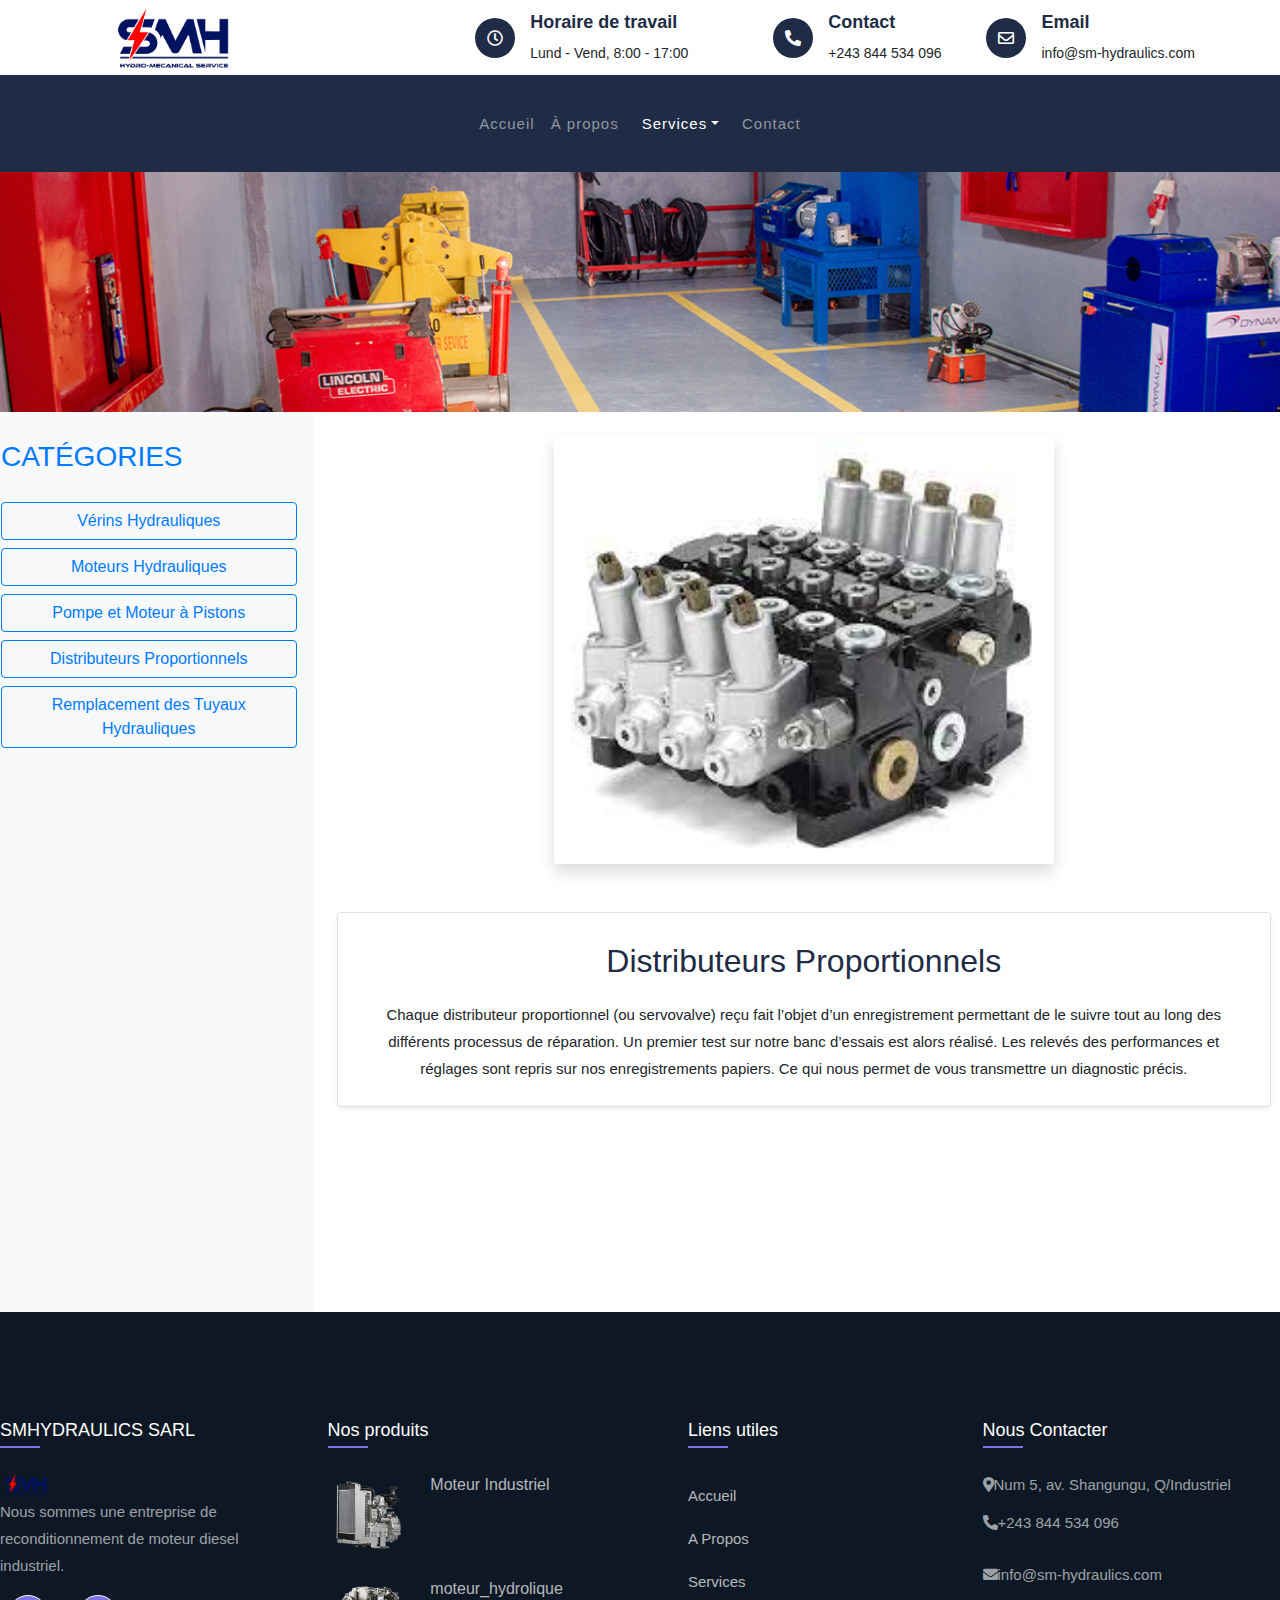
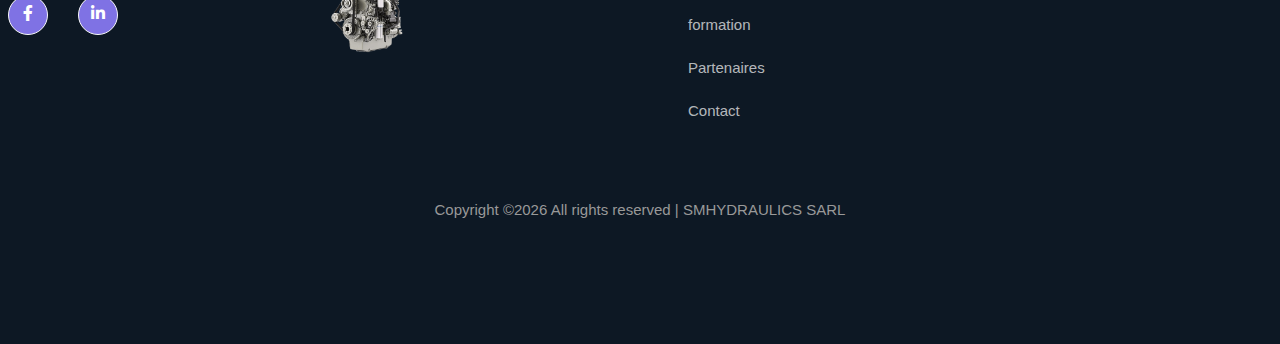
==== commit 3c572ddb: "sidebar implementation" ====
--- a/distributeur.html
+++ b/distributeur.html
@@ -124,50 +124,48 @@
 <!-- Nav Bar End -->
 
         
-        
-
-
-        <div class="single">
-            <div class="container">
-                <div class="row">
+       <!-- Image Banner -->
+       <div class="row">
+        <div class="col-12">
+            <img src="images/banner/banner1.jpg" class="img-fluid w-100" alt="Motorisation Perkins">
+        </div>
+    </div>  
+
+
+        <div class="container-fluid p-0">
+           
+        
+            <!-- Main Content Section -->
+            <div class="row">
+                <!-- Sidebar -->
+                <aside class="col-lg-3 col-md-4 bg-light py-4 px-3 border-end">
+                    <h3 class="text-uppercase text-primary mb-4">Catégories</h3>
+                    <ul class="list-unstyled">
+                        <li><a href="Hydrolique.html" class="btn btn-outline-primary w-100 mb-2">Vérins Hydrauliques</a></li>
+                        <li><a href="moteur_hydrolique.html" class="btn btn-outline-primary w-100 mb-2">Moteurs Hydrauliques</a></li>
+                        <li><a href="pistons.html" class="btn btn-outline-primary w-100 mb-2">Pompe et Moteur à Pistons</a></li>
+                        <li><a href="distributeur.html" class="btn btn-outline-primary w-100 mb-2">Distributeurs Proportionnels</a></li>
+                        <li><a href="reparation.html" class="btn btn-outline-primary w-100">Remplacement des Tuyaux Hydrauliques</a></li>
+                    </ul>
+                </aside>
+        
+                <!-- Main Content -->
+                <main class="col-lg-9 col-md-8 p-4">
                     <!-- Main Image Section -->
-                    <div class="col-lg-12">
-                        <div class="main-image mb-4">
-                            <img src="images/banner/banner1.jpg" class="img-fluid rounded mx-auto d-block" alt="Motorisation Perkins">
-                        </div>
+                    <div class="text-center mb-5">
+                        <img src="images/téléchargement.jpg" alt="Distributeurs Proportionnels" class="img-fluid rounded shadow" width="500" height="400">
                     </div>
         
-                    <div class="col-12">
-                        <div class="categories bg-light py-4 px-3 rounded shadow text-center mb-5">
-                            <h3 class="widget-title text-uppercase text-primary mb-4">Catégories</h3>
-                            <ul class="list-unstyled d-flex justify-content-center gap-4 flex-wrap">
-                                <li><a href="Hydrolique.html" class="btn btn-outline-primary">Vérins Hydrauliques</a></li>
-                                <li><a href="moteur_hydrolique.html" class="btn btn-outline-primary">Moteurs Hydrauliques</a></li>
-                                <li><a href="pistons.html" class="btn btn-outline-primary">Pompe et Moteur à Pistons</a></li>
-                                <li><a href="distributeur.html" class="btn btn-outline-primary">Distributeurs Proportionnels</a></li>
-                                <li><a href="reparation.html" class="btn btn-outline-primary">Remplacement des Tuyaux Hydrauliques</a></li>
-                            </ul>
-                        </div>
+                    <!-- Main Content -->
+                    <div class="content-inner-page text-center p-4 border rounded shadow-sm bg-white">
+                        <h2 class="column-title">Distributeurs Proportionnels</h2>
+                        <p class="card-text mt-3">
+                            Chaque distributeur proportionnel (ou servovalve) reçu fait l’objet d’un enregistrement permettant de le suivre tout au long des différents processus de réparation. Un premier test sur notre banc d’essais est alors réalisé. Les relevés des performances et réglages sont repris sur nos enregistrements papiers. Ce qui nous permet de vous transmettre un diagnostic précis.
+                        </p>
                     </div>
-        
-                    <!-- Main Content -->
-        <div class="row justify-content-center">
-            <div class="col-lg-9">
-                <div class="content-inner-page text-center p-4 border rounded shadow-sm bg-white">
-                    <h2 class="column-title">Distributeurs Proportionnels</h2>
-                    <p class="card-text mt-3">
-                        Chaque distributeur proportionnel (ou servovalve) reçu fait l’objet d’un enregistrement permettant de le suivre tout au long des différents processus de réparation. Un premier test sur notre banc d’essais est alors réalisé. Les relevés des performances et réglages sont repris sur nos enregistrements papiers. Ce qui nous permet de vous transmettre un diagnostic précis.
-                    </p>
-                    
-                    
-                    <div class="text-center mt-4">
-                        <img src="images/téléchargement.jpg" alt="Collaboration" class="img-fluid rounded" width="500" height="400">
-                    </div>
-                </div>
+                </main>
             </div>
         </div>
-            </div><!-- Container End -->
-        </div><!-- Single End -->
         
 
  <!-- Footer Start -->
--- a/css/main.css
+++ b/css/main.css
@@ -8443,4 +8443,11 @@
 html {
     scroll-behavior: smooth;
 }
-   
+  
+/* SIDE BAR */
+/* Sidebar customization */
+aside {
+  height: 100vh; /* Fix sidebar height to the viewport */
+  overflow-y: auto; /* Add scroll if content overflows */
+}
+
